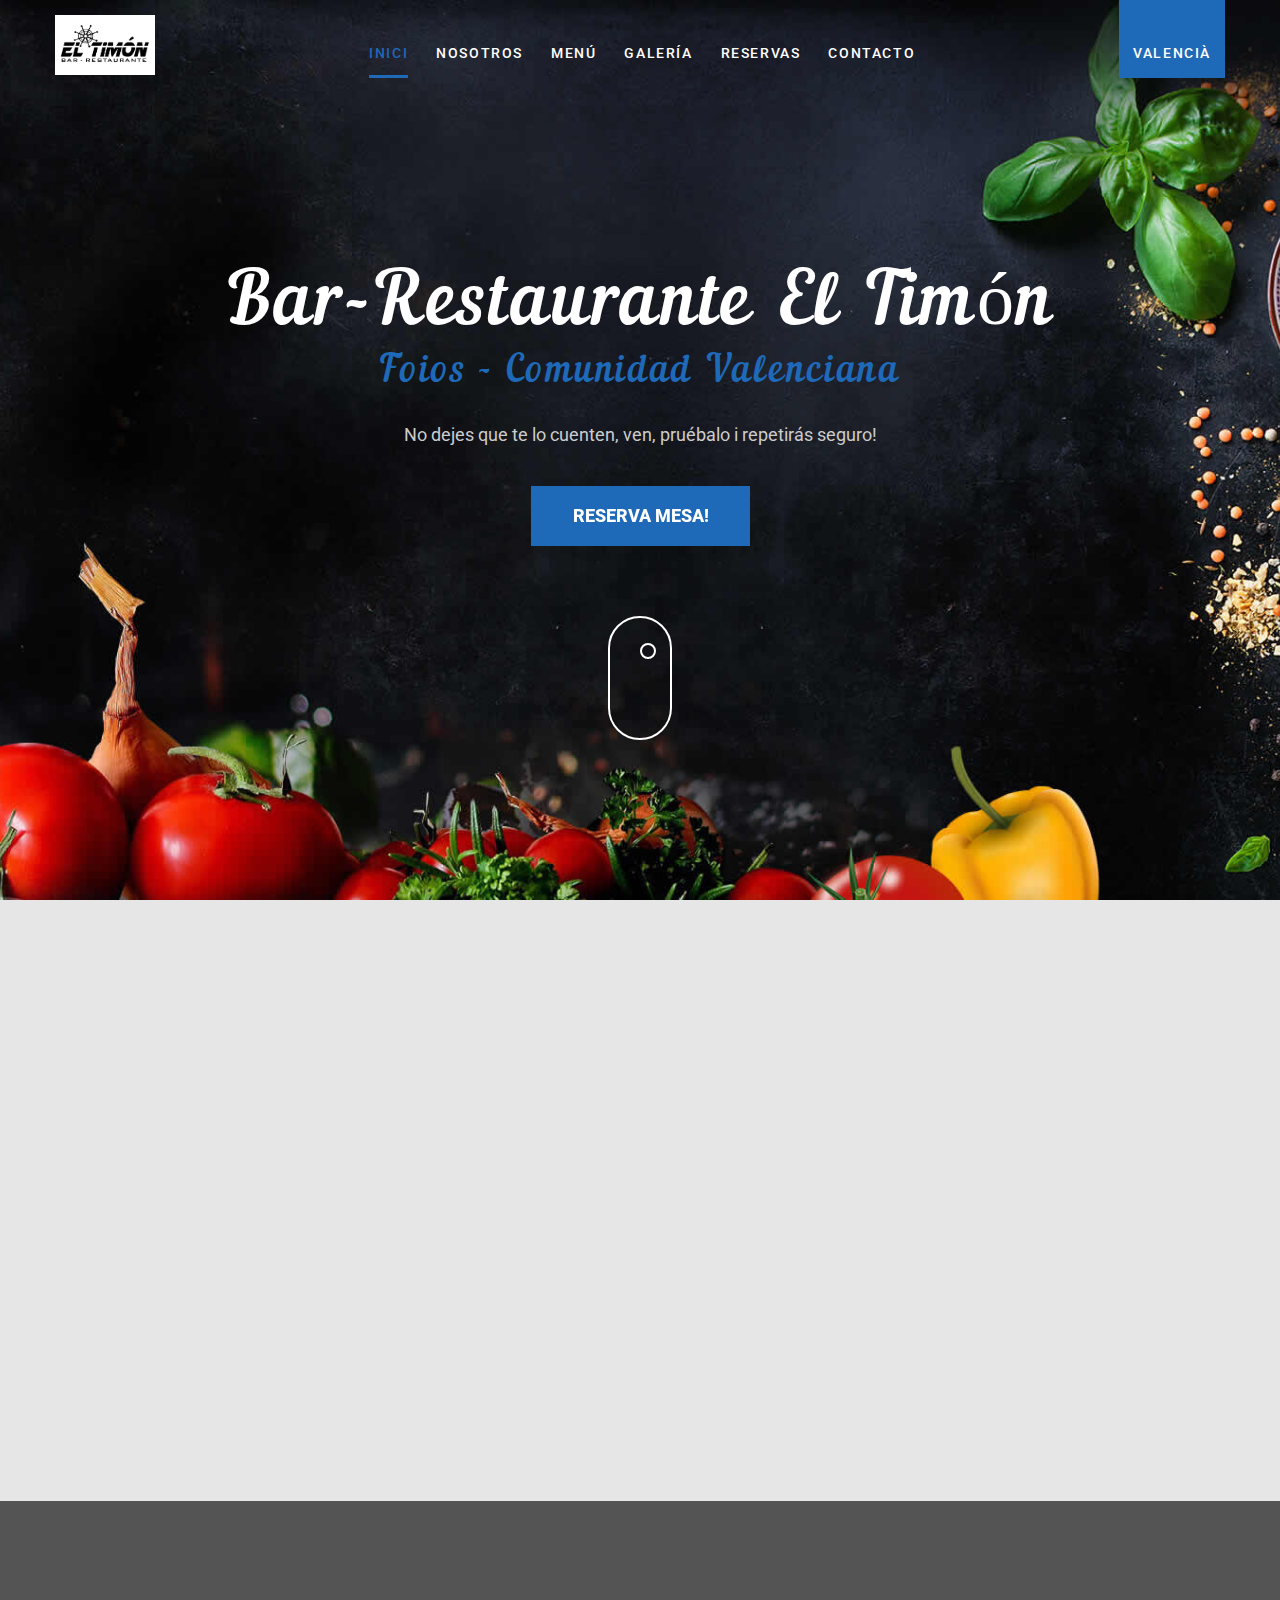
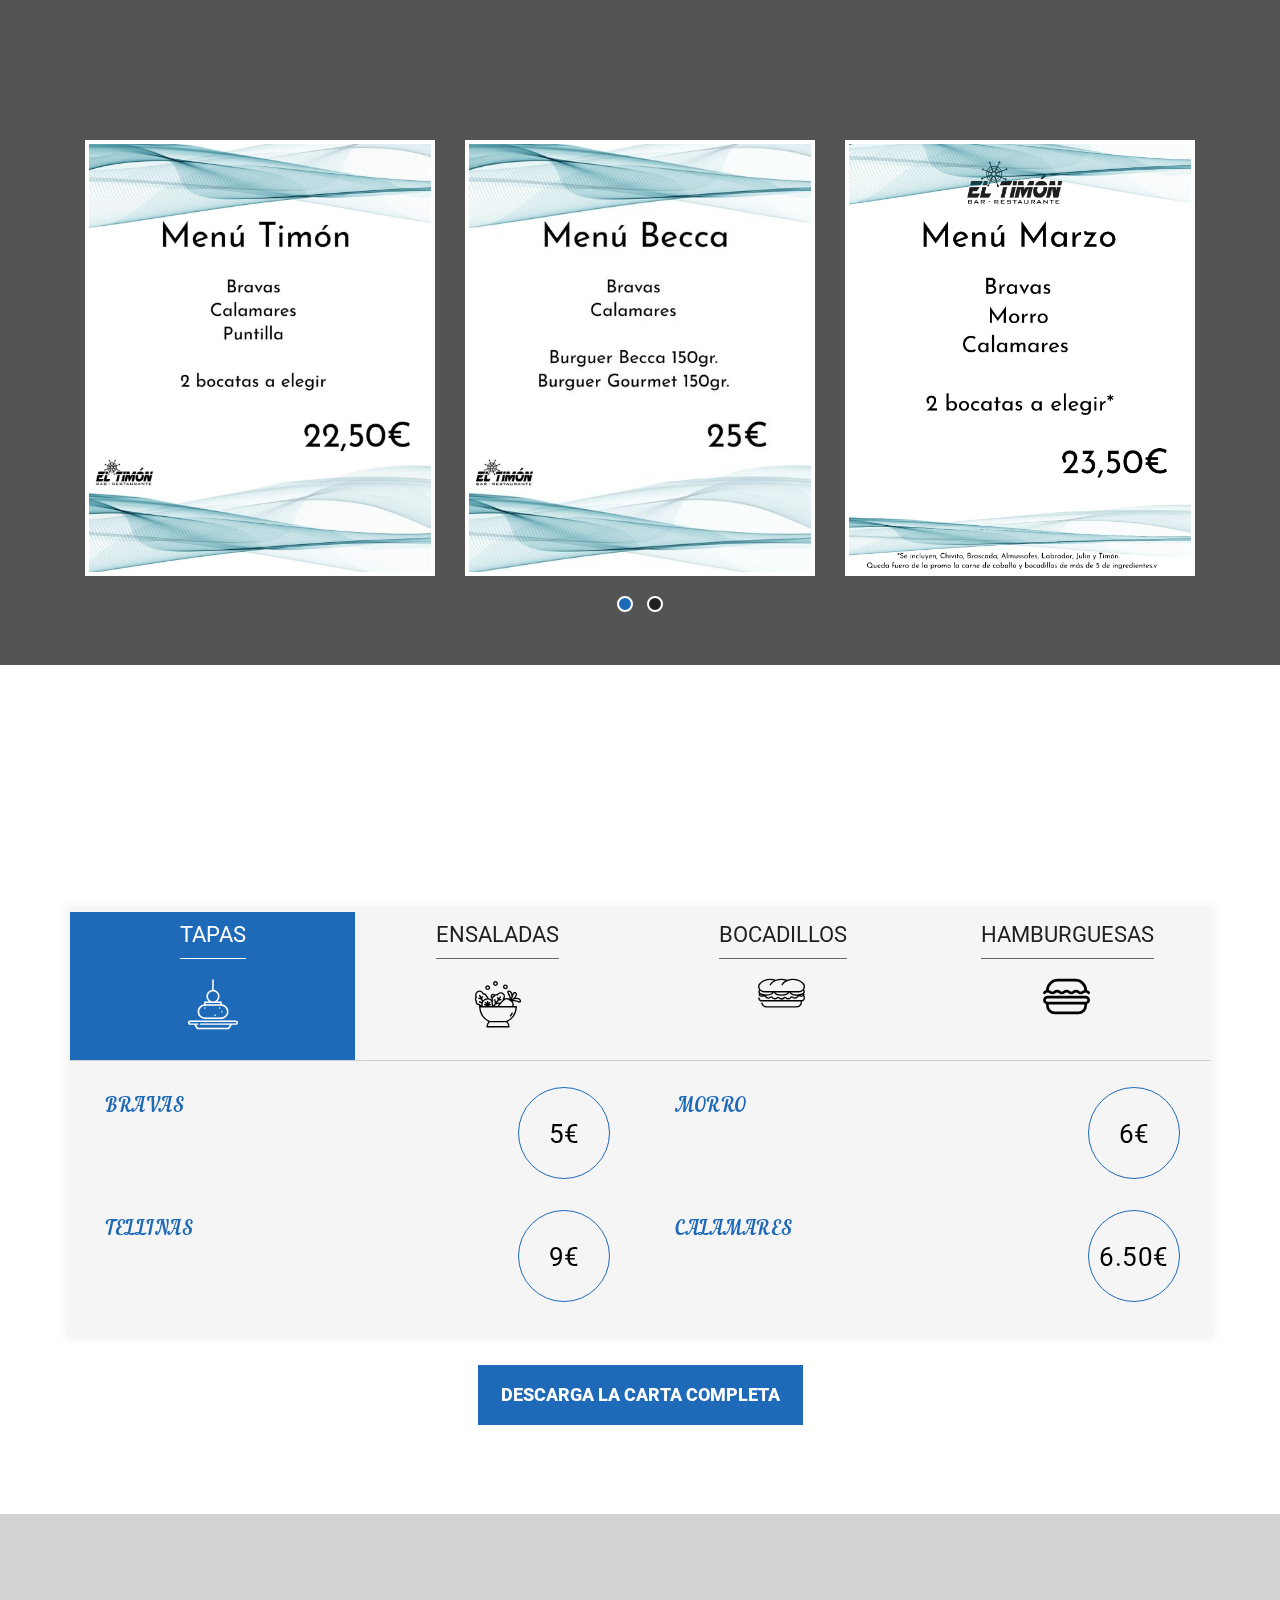
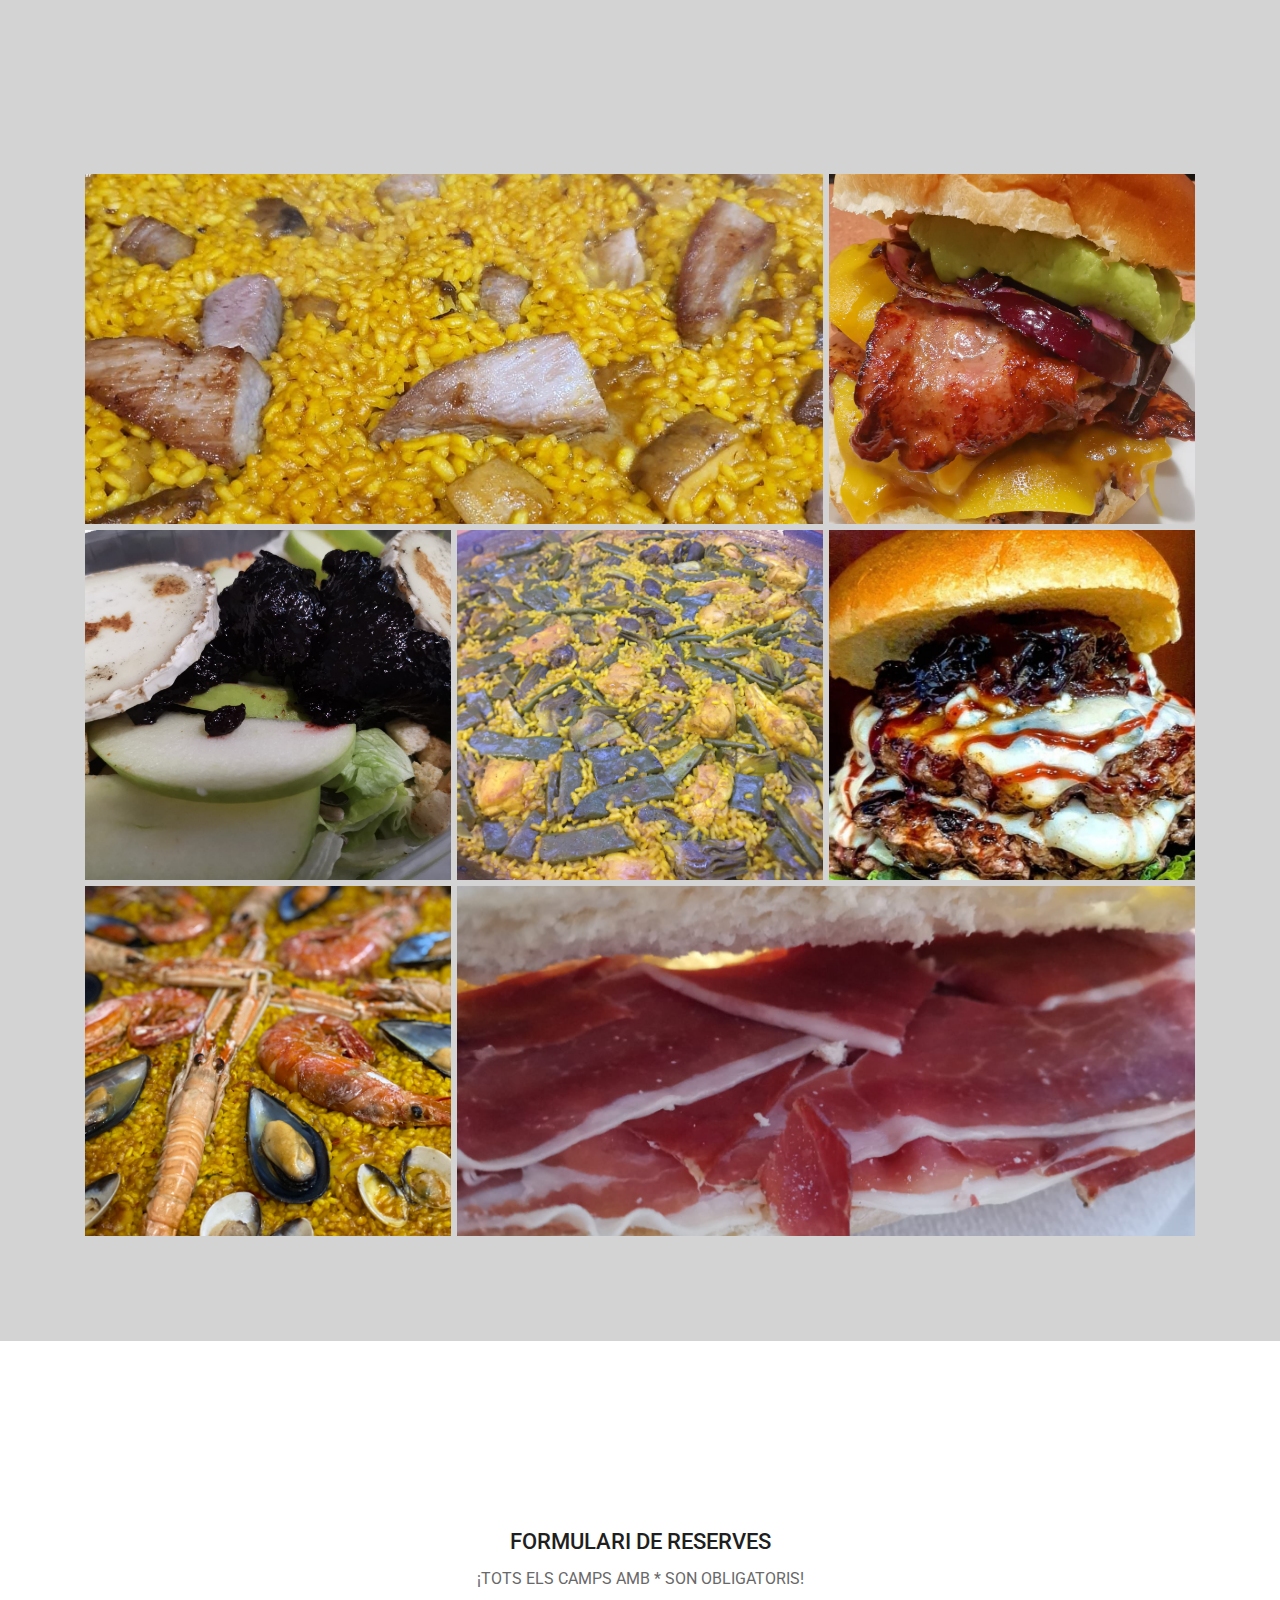
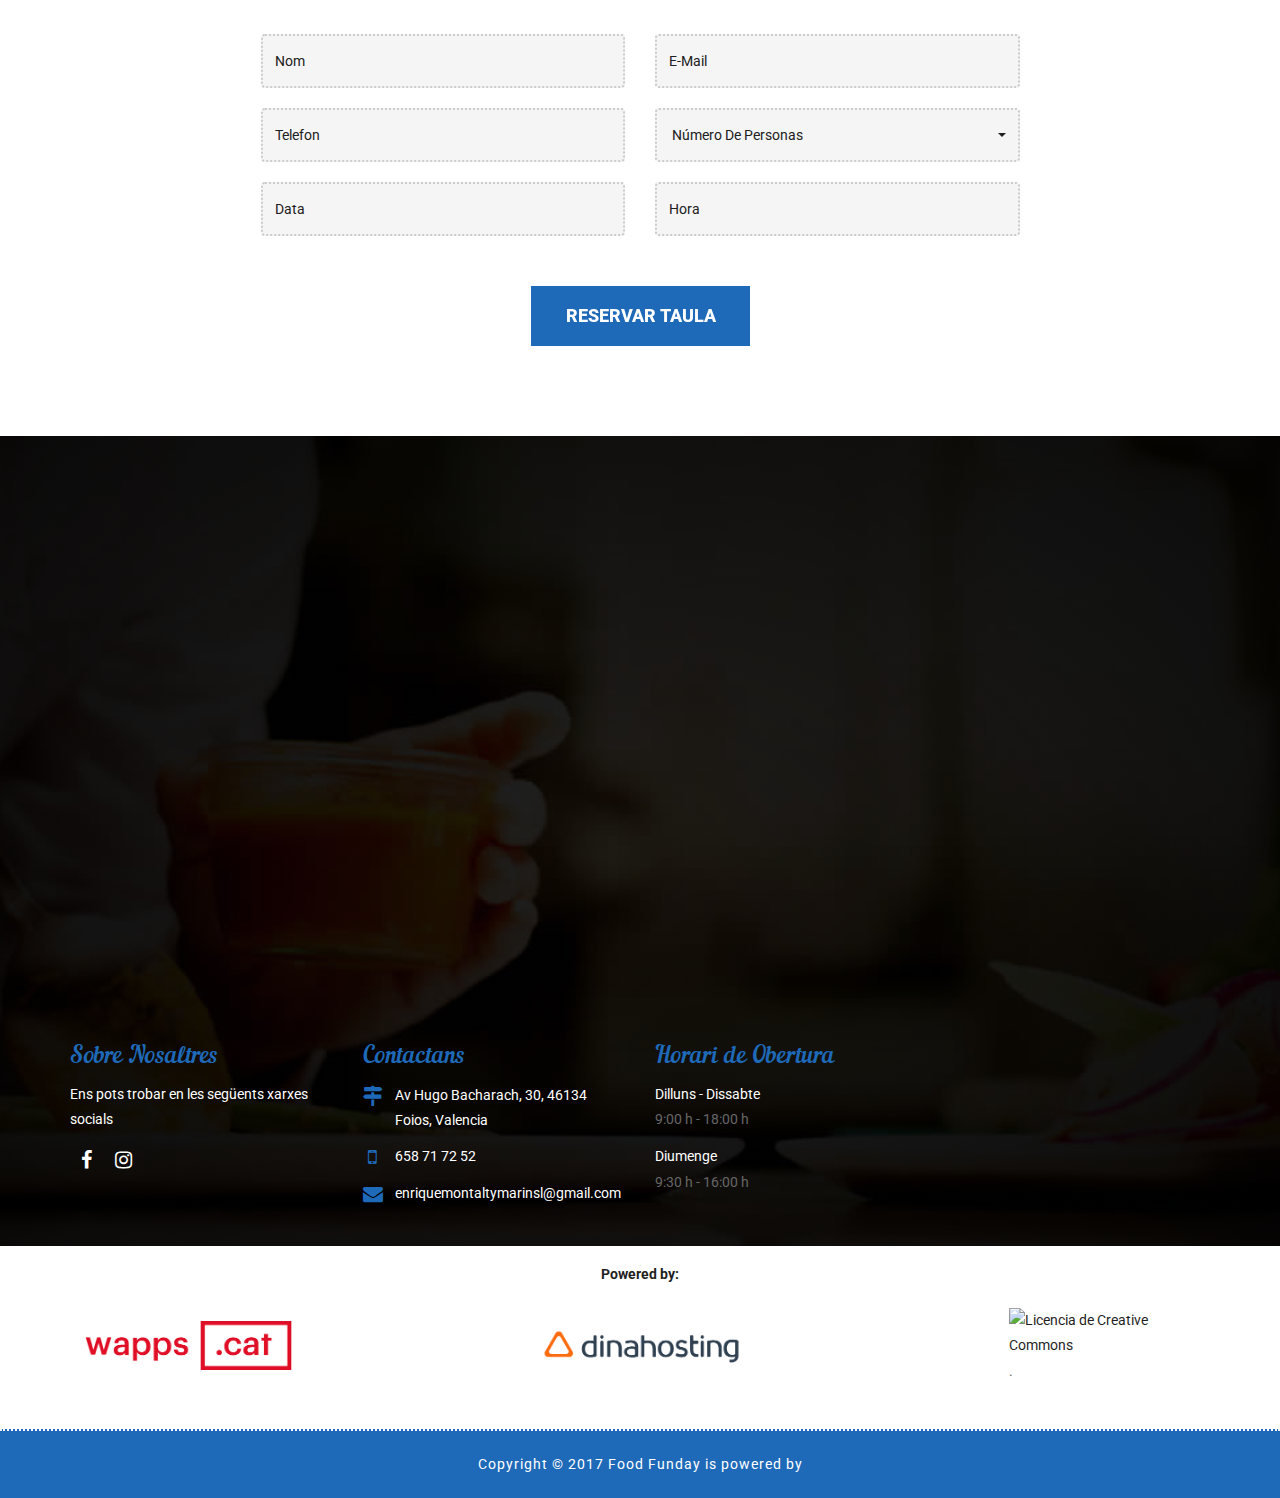
==== index-castellano.html @ 4461442e "Update index-castellano.html" ====
<!DOCTYPE html>
<html>

<head>

    <!-- Basic -->
    <meta charset="utf-8">
    <meta http-equiv="X-UA-Compatible" content="IE=edge">

    <!-- Mobile Metas -->
    <meta name="viewport" content="width=device-width, maximum-scale=1, initial-scale=1, user-scalable=0">

    <!-- Site Metas -->
    <title>Bar-Restaurante El Timón</title>
    <link rel="icon" href="paella.ico" type="image/x-icon">
    <meta name="keywords" content="Timón, restaurante, bar, restaurant, paella, timon, comer, cenar, cerveza">
    <meta name="description" content="Pagina web comercial para el Bar-Restaurante El Timón">
    <meta name="author" content="Eduard Romeu, Diego Serrano, Pablo Rodriguez, Jorge Pérez y David">

    <!-- Site Icons -->
    <link rel="shortcut icon" href="images/favicon.ico" type="image/x-icon" />
    <link rel="apple-touch-icon" href="images/apple-touch-icon.png">

    <!-- Bootstrap CSS -->
    <link rel="stylesheet" href="css/bootstrap.min.css">
    <!-- Site CSS -->
    <link rel="stylesheet" href="css/style.css">
    <!-- Responsive CSS -->
    <link rel="stylesheet" href="css/responsive.css">
    <!-- color -->
    <link id="changeable-colors" rel="stylesheet" href="css/colors/strong-blue.css" />

    <!-- Modernizer -->
    <script src="js/modernizer.js"></script>

    <!--[if lt IE 9]>
      <script src="https://oss.maxcdn.com/libs/html5shiv/3.7.0/html5shiv.js"></script>
      <script src="https://oss.maxcdn.com/libs/respond.js/1.4.2/respond.min.js"></script>
    <![endif]-->

</head>

<body>
    <div id="loader">
        <div id="status"></div>
    </div>
    <div id="site-header">
        <header id="header" class="header-block-top">
            <div class="container">
                <div class="row">
                    <div class="main-menu">
                        <!-- navbar -->
                        <nav class="navbar navbar-default" id="mainNav">
                            <div class="navbar-header">
                                <button type="button" class="navbar-toggle collapsed" data-toggle="collapse" data-target="#navbar" aria-expanded="false" aria-controls="navbar">
                                    <span class="sr-only">Toggle navigation</span>
                                    <span class="icon-bar"></span>
                                    <span class="icon-bar"></span>
                                    <span class="icon-bar"></span>
                                </button>
                                <div class="logo">
                                    <a class="navbar-brand js-scroll-trigger logo-header" href="#">
                                        <img src="images/logo.png" alt="" width="100px" height="60px">
                                    </a>
                                </div>
                            </div>
                            <div id="navbar" class="navbar-collapse collapse">
                                <ul class="nav navbar-nav navbar-right">
                                    <li class="active"><a href="#banner">Inici</a></li>
                                    <li><a href="#about">Nosotros</a></li>
                                    <li><a href="#menu">Menú</a></li>
                                    <li><a href="#gallery">Galería</a></li>
                                    <li><a href="#reservation">Reservas</a></li>
                                    <li><a href="#footer">Contacto</a></li>
                                    <li style="font-size: 10px; margin-left: 190px; background-color: #1E69B8;"><a href="index.html">VALENCIÀ</a></li>
                                </ul>
                            </div>
                            <!-- end nav-collapse -->
                        </nav>
                        <!-- end navbar -->
                    </div>
                </div>
                <!-- end row -->
            </div>
            <!-- end container-fluid -->
        </header>
        <!-- end header -->
    </div>
	<!-- end site-header -->
	
    <div id="banner" class="banner full-screen-mode parallax">
        <div class="container pr">
            <div class="col-lg-12 col-md-12 col-sm-12 col-xs-12">
                <div class="banner-static">
                    <div class="banner-text">
                        <div class="banner-cell">
                            <h1>Bar-Restaurante El Timón</h1>
                            <h2>Foios - Comunidad Valenciana</h2>
                            <p>No dejes que te lo cuenten, ven, pruébalo i repetirás seguro!</p>
                            <div class="book-btn">
                                <a href="#reservation" class="table-btn hvr-underline-from-center">Reserva mesa!</a>
                            </div>
                            <a href="#about">
                                <div class="mouse"></div>
                            </a>
                        </div>
                        <!-- end banner-cell -->
                    </div>
                    <!-- end banner-text -->
                </div>
                <!-- end banner-static -->
            </div>
            <!-- end col -->
        </div>
        <!-- end container -->
    </div>
    <!-- end banner -->

    <div id="about" class="about-main pad-top-100 pad-bottom-100">
        <div class="container">
            <div class="row">
                <div class="col-lg-6 col-md-6 col-sm-12 col-xs-12">
                    <div class="wow fadeIn" data-wow-duration="1s" data-wow-delay="0.1s">
                        <h2 class="block-title"> Nosaltres </h2>
                        <h3>Bar-Restaurant el Timó</h3>
                        <p> 
			   Queremos representar la esencia característica de los bares de pueblo, ese momento que nos permite huir de nuestra realidad y que, durante esta pandemia, nos ha demostrado lo importante que es para nuestro bienestar social.
                        </p>

                        <p> Tenemos menús para grupos, además ofrecemos comidas los sábados y domingos previa reserva. El mejor lugar para tomarte un descanso y después de pasear por nuestro maravilloso Foios.
                        </p>

                        <p> No dejes que te lo cuenten. Ven, pruébalo y repetirás seguro!
                        </p>
                    </div>
                </div>
                <!-- end col -->
                <div class="col-lg-6 col-md-6 col-sm-12 col-xs-12">
                    <div class="wow fadeIn" data-wow-duration="1s" data-wow-delay="0.1s">
                        <div class="about-images">
                            <img class="about-main" src="images/timon-local.jpg" alt="About Main Image">
                            <img class="about-inset" src="images/logo.png" alt="About Inset Image" width="200px" height="120px">
                        </div>
                    </div>
                </div>
                <!-- end col -->
            </div>
            <!-- end row -->
        </div>
        <!-- end container -->
    </div>

    <div class="special-menu pad-top-100 parallax">
        <div class="container">
            <div class="row">
                <div class="col-lg-12 col-md-12 col-sm-12 col-xs-12">
                    <div class="wow fadeIn" data-wow-duration="1s" data-wow-delay="0.1s">
                        <h2 class="block-title color-white text-center"> Menús Especials </h2>
                        <h5 class="title-caption text-center"> Todos nuestros menús disponibles en el bar el Timón. Ven y pruébalos! </h5>
                    </div>
                    <div class="special-box">
                        <div id="owl-demo">
                            <div class="item item-type-zoom">

                                <div class="item-img">
                                    <img src="images/menu1.jpeg" alt="sp-menu">
                                </div>
                            </div>
                            <div class="item item-type-zoom">

                                <div class="item-img">
                                    <img src="images/menu2.jpg" alt="sp-menu">
                                </div>
                            </div>
                            <div class="item item-type-zoom">

                                <div class="item-img">
                                    <img src="images/menu3.jfif" alt="sp-menu">
                                </div>
                            </div>
                            <div class="item item-type-zoom">

                                <div class="item-img">
                                    <img src="images/menu4.jfif" alt="sp-menu">
                                </div>
                            </div>
                            <div class="item item-type-zoom">

                                <div class="item-img">
                                    <img src="images/menu5.jfif" alt="sp-menu">
                                </div>
                            </div>
                            <div class="item item-type-zoom">

                                <div class="item-img">
                                    <img src="images/menu6.jfif" alt="sp-menu">
                                </div>
                            </div>
                        </div>
                    </div>
                    <!-- end special-box -->
                </div>
                <!-- end col -->
            </div>
            <!-- end row -->
        </div>
        <!-- end container -->
    </div>
    <!-- end special-menu -->

    <div id="menu" class="menu-main pad-top-100 pad-bottom-100">
        <div class="container">
            <div class="row">
                <div class="col-lg-12 col-md-12 col-sm-12 col-xs-12">
                    <div class="wow fadeIn" data-wow-duration="1s" data-wow-delay="0.1s">
                        <h2 class="block-title text-center">
						Els Nostre Menu 	
					</h2>
                        <p class="title-caption text-center"> Te ofrecemos una amplia variedad de productos. </p>
                    </div>
                    <div class="tab-menu">
                        <div class="slider slider-nav">
                            <div class="tab-title-menu">
                                <h2>TAPAS</h2>
                                <p> <i class="flaticon-tapas"></i> </p>
                            </div>
                            <div class="tab-title-menu">
                                <h2>ENSALADAS</h2>
                                <p> <i class="flaticon-ensalada"></i> </p>
                            </div>
                            <div class="tab-title-menu">
                                <h2>BOCADILLOS</h2>
                                <p> <i class="flaticon-sandwich"></i> </p>
                            </div>
                            <div class="tab-title-menu">
                                <h2>HAMBURGUESAS</h2>
                                <p> <i class="flaticon-burguer"></i> </p>
                            </div>
                        </div>
                        <div class="slider slider-single">
                            <div>
                                <div class="col-lg-6 col-md-6 col-sm-12 col-xs-12 ">
                                    <div class="offer-item">
                                        <div>
                                            <h3>BRAVAS</h3><br><br>
                                        </div>
                                        <span class="offer-price">5€</span>
                                    </div>
                                </div>
                                <!-- end col -->
                                <div class="col-lg-6 col-md-6 col-sm-12 col-xs-12 ">
                                    <div class="offer-item">
                                        <div>
                                            <h3>MORRO</h3><br><br>
                                        </div>
                                        <span class="offer-price">6€</span>
                                    </div>
                                </div>
                                <!-- end col -->
                                <div class="col-lg-6 col-md-6 col-sm-12 col-xs-12 ">
                                    <div class="offer-item">
                                        <div>
                                            <h3>TELLINAS</h3><br><br>
                                        </div>
                                        <span class="offer-price">9€</span>
                                    </div>
                                </div>
                                <!-- end col -->
                                <!-- end col -->
                                <div class="col-lg-6 col-md-6 col-sm-12 col-xs-12 ">
                                    <div class="offer-item">
                                        <div>
                                            <h3>CALAMARES</h3><br><br>
                                        </div>
                                        <span class="offer-price">6.50€</span>
                                    </div>
                                </div>
                                <!-- end col -->
                            </div>
                            <div>
                                <div class="col-lg-6 col-md-6 col-sm-12 col-xs-12 ">
                                    <div class="offer-item">
                                        <div>
                                            <h3>FRESCA</h3>
                                            <p>
                                                Lechuga, tomate, atún, york, maíz y mayonesa.
                                            </p>
                                        </div>
                                        <span class="offer-price">7.50€</span>
                                    </div>
                                </div>
                                <!-- end col -->
                                <div class="col-lg-6 col-md-6 col-sm-12 col-xs-12 ">
                                    <div class="offer-item">
                                        <div>
                                            <h3>MEDITERRÁNEA</h3>
                                            <p>
                                                Lechuga, tomate, atún, cebolla, zanahoria rallada, huevo duro, espárrago y aceitunas.
                                            </p>
                                        </div>
                                        <span class="offer-price">6.50€</span>
                                    </div>
                                </div>
                                <!-- end col -->
                                <div class="col-lg-6 col-md-6 col-sm-12 col-xs-12 ">
                                    <div class="offer-item">
                                        <div>
                                            <h3>TIMÓN</h3>
                                            <p>
                                                Lechuga, remolacha, zanahoria, queso, beicon, lágrimas de pollo, salsa de mostaza y miel, picatostes y balsámico de Módena.
                                            </p>
                                        </div>
                                        <span class="offer-price">6.50€</span>
                                    </div>
                                </div>
                                <!-- end col -->
                                <!-- end col -->
                                <div class="col-lg-6 col-md-6 col-sm-12 col-xs-12 ">
                                    <div class="offer-item">
                                        <div>
                                            <h3>PRIMAVERA</h3>
                                            <p>
                                                Lechuga, jamón serrano, pipas peladas, mermelada de tomate y queso de cabra.
                                            </p>
                                        </div>
                                        <span class="offer-price">7.50€</span>
                                    </div>
                                </div>
                                <!-- end col -->
                            </div>
                            <div>
                                <div class="col-lg-6 col-md-6 col-sm-12 col-xs-12 ">
                                    <div class="offer-item">
                                        <div>
                                            <h3>CHIVITO</h3>
                                            <p>
                                                Mayonesa, lechuga, tomate, lomo, queso, beicon y huevo.
                                            </p>
                                        </div>
                                        <span class="offer-price">5€</span>
                                    </div>
                                </div>
                                <!-- end col -->
                                <div class="col-lg-6 col-md-6 col-sm-12 col-xs-12 ">
                                    <div class="offer-item">
                                        <div>
                                            <h3>BRASCADA</h3>
                                            <p>
                                                Cebolla, ternera y jamón plancha.
                                            </p><br>
                                        </div>
                                        <span class="offer-price">5€</span>
                                    </div>
                                </div>
                                <!-- end col -->
                                <div class="col-lg-6 col-md-6 col-sm-12 col-xs-12 ">
                                    <div class="offer-item">
                                        <div>
                                            <h3>TIMÓN</h3>
                                            <p>
                                                Queso de untar, mermelada de arándanos, cebolla y pechuga.
                                        <br>
                                    </div>
                                        <span class="offer-price">5€</span>
                                    </div>
                                </div>
                                <!-- end col -->
                                <!-- end col -->
                                <div class="col-lg-6 col-md-6 col-sm-12 col-xs-12 ">
                                    <div class="offer-item">
                                        <div>
                                            <h3>LABRADOR</h3>
                                            <p>
                                                Tomate rallado, francesa y jamón
                                            </p><br>
                                        </div>
                                        <span class="offer-price">5€</span>
                                    </div>
                                </div>
                                <!-- end col -->
                            </div>
                            <div>
                                <div class="col-lg-6 col-md-6 col-sm-12 col-xs-12 ">
                                    <div class="offer-item">
                                        <div>
                                            <h3>BECCA</h3>
                                            <p>
                                                180gr. De ternera, lechuga, canónigos, cebolla caramelizada y philadelphia.
                                            </p>
                                        </div>
                                        <span class="offer-price">8.90€</span>
                                    </div>
                                </div>
                                <!-- end col -->
                                <div class="col-lg-6 col-md-6 col-sm-12 col-xs-12 ">
                                    <div class="offer-item">
                                        <div>
                                            <h3>TIMÓN</h3>
                                            <p>
                                                180gr. De ternera, mermelada de tomate, rulo de cabra y cebolla.
                                            </p>
                                        </div>
                                        <span class="offer-price">8.90€</span>
                                    </div>
                                </div>
                                <!-- end col -->
                                <div class="col-lg-6 col-md-6 col-sm-12 col-xs-12 ">
                                    <div class="offer-item">
                                        <div>
                                            <h3>COMPLETA</h3>
                                            <p>
                                                180gr. De ternera, queso, cebolla, mayonesa, lechuga, tomate, beicon y huevo.
                                            </p>
                                        </div>
                                        <span class="offer-price">8.90€</span>
                                    </div>
                                </div>
                                <!-- end col -->
                                <!-- end col -->
                                <div class="col-lg-6 col-md-6 col-sm-12 col-xs-12 ">
                                    <div class="offer-item">
                                        <div>
                                            <h3>IBÉRICA</h3>
                                            <p>
                                                180gr. De ternera, salmorejo, rúcula, jamón y queso de cuña de oveja.
                                            </p>
                                        </div>
                                        <span class="offer-price">8.90€</span>
                                    </div>
                                </div>
                                <!-- end col -->
                            </div>
                        </div>
                    </div>
                    <!-- end tab-menu -->
                </div>
                <!-- end col -->
            </div>
            <!-- end row -->
        </div>
        <!-- end container -->
	 <div id="descarga" class="book-btn">
            <a href="carta.pdf" download="Carta" class="table-btn hvr-underline-from-center">Descarga la carta completa</a>
        </div>    
    </div>
    <!-- end menu -->

   

    <div id="gallery" class="gallery-main pad-top-100 pad-bottom-100">
        <div class="container">
            <div class="row">
                <div class="col-lg-12 col-md-12 col-sm-12 col-xs-12">
                    <div class="wow fadeIn" data-wow-duration="1s" data-wow-delay="0.1s">
                        <h2 class="block-title text-center">
						La nostra Galeria	
					</h2>
                        <p class="title-caption text-center"> Dona una ullada més detallada als nostres productes </p>
                    </div>
                    <div class="gal-container clearfix">
                        <div class="col-md-8 col-sm-12 co-xs-12 gal-item">
                            <div class="box">
                                <a data-toggle="modal" data-target="#1">
                                    <img src="images/galeria1.jpeg" alt="" />
                                </a>
                                <div class="modal fade" id="1" tabindex="-1" role="dialog">
                                    <div class="modal-dialog" role="document">
                                        <div class="modal-content">
                                            <button type="button" class="close" data-dismiss="modal"
                                                aria-label="Close"><span aria-hidden="true">×</span></button>
                                            <div class="modal-body">
                                                <img src="images/galeria1.jpeg" alt="" />
                                            </div>
                                            <div class="col-md-12 description">
                                                <h4>Arròs al forn</h4>
                                            </div>
                                        </div>
                                    </div>
                                </div>
                            </div>
                        </div>
                        <div class="col-md-4 col-sm-6 co-xs-12 gal-item">
                            <div class="box">
                                <a data-toggle="modal" data-target="#2">
                                    <img src="images/galeria2.jfif" alt="" />
                                </a>
                                <div class="modal fade" id="2" tabindex="-1" role="dialog">
                                    <div class="modal-dialog" role="document">
                                        <div class="modal-content">
                                            <button type="button" class="close" data-dismiss="modal"
                                                aria-label="Close"><span aria-hidden="true">×</span></button>
                                            <div class="modal-body">
                                                <img src="images/galeria2.jfif" />
                                            </div>
                                            <div class="col-md-12 description">
                                                <h4>Hamburguesa</h4>
                                            </div>
                                        </div>
                                    </div>
                                </div>
                            </div>
                        </div>
                        <div class="col-md-4 col-sm-6 co-xs-12 gal-item">
                            <div class="box">
                                <a data-toggle="modal" data-target="#3">
                                    <img src="images/galeria3.jpeg" alt="" />
                                </a>
                                <div class="modal fade" id="3" tabindex="-1" role="dialog">
                                    <div class="modal-dialog" role="document">
                                        <div class="modal-content">
                                            <button type="button" class="close" data-dismiss="modal"
                                                aria-label="Close"><span aria-hidden="true">×</span></button>
                                            <div class="modal-body">
                                                <img src="images/galeria3.jpeg" alt="" />
                                            </div>
                                            <div class="col-md-12 description">
                                                <h4>Ensalada</h4>
                                            </div>
                                        </div>
                                    </div>
                                </div>
                            </div>
                        </div>
                        <div class="col-md-4 col-sm-6 co-xs-12 gal-item">
                            <div class="box">
                                <a data-toggle="modal" data-target="#4">
                                    <img src="images/galeria4.jpeg" alt="" />
                                </a>
                                <div class="modal fade" id="4" tabindex="-1" role="dialog">
                                    <div class="modal-dialog" role="document">
                                        <div class="modal-content">
                                            <button type="button" class="close" data-dismiss="modal"
                                                aria-label="Close"><span aria-hidden="true">×</span></button>
                                            <div class="modal-body">
                                                <img src="images/galeria4.jpeg" alt="" />
                                            </div>
                                            <div class="col-md-12 description">
                                                <h4>Paella</h4>
                                            </div>
                                        </div>
                                    </div>
                                </div>
                            </div>
                        </div>
                        <div class="col-md-4 col-sm-6 co-xs-12 gal-item">
                            <div class="box">
                                <a data-toggle="modal" data-target="#5">
                                    <img src="images/galeria5.jfif" alt="" />
                                </a>
                                <div class="modal fade" id="5" tabindex="-1" role="dialog">
                                    <div class="modal-dialog" role="document">
                                        <div class="modal-content">
                                            <button type="button" class="close" data-dismiss="modal"
                                                aria-label="Close"><span aria-hidden="true">×</span></button>
                                            <div class="modal-body">
                                                <img src="images/galeria5.jfif" alt="" />
                                            </div>
                                            <div class="col-md-12 description">
                                                <h4>Hamburguesa</h4>
                                            </div>
                                        </div>
                                    </div>
                                </div>
                            </div>
                        </div>
                        <div class="col-md-4 col-sm-6 co-xs-12 gal-item">
                            <div class="box">
                                <a data-toggle="modal" data-target="#9">
                                    <img src="images/galeria6.jpeg" alt="" />
                                </a>
                                <div class="modal fade" id="9" tabindex="-1" role="dialog">
                                    <div class="modal-dialog" role="document">
                                        <div class="modal-content">
                                            <button type="button" class="close" data-dismiss="modal"
                                                aria-label="Close"><span aria-hidden="true">×</span></button>
                                            <div class="modal-body">
                                                <img src="images/galeria6.jpeg" alt="" />
                                            </div>
                                            <div class="col-md-12 description">
                                                <h4>Paella de marisco</h4>
                                            </div>
                                        </div>
                                    </div>
                                </div>
                            </div>
                        </div>
                        <div class="col-md-8 col-sm-12 co-xs-12 gal-item">
                            <div class="box">
                                <a data-toggle="modal" data-target="#10">
                                    <img src="images/galeria7.jfif" alt="" />
                                </a>
                                <div class="modal fade" id="10" tabindex="-1" role="dialog">
                                    <div class="modal-dialog" role="document">
                                        <div class="modal-content">
                                            <button type="button" class="close" data-dismiss="modal"
                                                aria-label="Close"><span aria-hidden="true">×</span></button>
                                            <div class="modal-body">
                                                <img src="images/galeria7.jfif" alt="" />
                                            </div>
                                            <div class="col-md-12 description">
                                                <h4>Bocadillo de jamón</h4>
                                            </div>
                                        </div>
                                    </div>
                                </div>
                            </div>
                        </div>




                        <!-- Imagenes de Galeria para añadir -->



                    </div>
                    <!-- end gal-container -->
                </div>
                <!-- end col -->
            </div>
            <!-- end row -->
        </div>
        <!-- end container -->
    </div>
    <!-- end gallery-main -->

    


    <div id="reservation" class="reservations-main pad-top-100 pad-bottom-100">
        <div class="container">
            <div class="row">
                <div class="form-reservations-box">
                    <div class="col-lg-12 col-md-12 col-sm-12 col-xs-12">
                        <div class="wow fadeIn" data-wow-duration="1s" data-wow-delay="0.1s">
                            <h2 class="block-title text-center">
						Reserves			
					</h2>
                        </div>
                        <h4 class="form-title">FORMULARI DE RESERVES</h4>
                        <p>¡TOTS ELS CAMPS AMB * SON OBLIGATORIS!</p>

                        <form method="post" class="reservations-box" name="contactform" action="php/mail.php">
                            <div class="col-lg-6 col-md-6 col-sm-6 col-xs-12">
                                <div class="form-box">
                                    <input type="text" name="form_name" id="form_name" placeholder="Nom" required="required" data-error="El nombre es requerido.">
                                </div>
                            </div>
                            <!-- end col -->
                            <div class="col-lg-6 col-md-6 col-sm-6 col-xs-12">
                                <div class="form-box">
                                    <input type="email" name="email" id="email" placeholder="E-Mail" required="required" data-error="El E-mail es requerido.">
                                </div>
                            </div>
                            <!-- end col -->
                            <div class="col-lg-6 col-md-6 col-sm-6 col-xs-12">
                                <div class="form-box">
                                    <input type="text" name="phone" id="phone" placeholder="Telefon">
                                </div>
                            </div>
                            <!-- end col -->
                            <div class="col-lg-6 col-md-6 col-sm-6 col-xs-12">
                                <div class="form-box">
                                    <select name="Número de Personas" id="no_of_persons" class="selectpicker">
                                        <option selected disabled>Número de Personas</option>
                                        <option>1</option>
                                        <option>2</option>
                                        <option>3</option>
					<option>4</option>
                                    </select>
                                </div>
                            </div>
                            <!-- end col -->
                            <div class="col-lg-6 col-md-6 col-sm-6 col-xs-12">
                                <div class="form-box">
                                    <input type="text" name="date-picker" id="date-picker" placeholder="Data" required="required" data-error="La Data es requerida." />
                                </div>
                            </div>
                            <!-- end col -->
                            <div class="col-lg-6 col-md-6 col-sm-6 col-xs-12">
                                <div class="form-box">
                                    <input type="text" name="time-picker" id="time-picker" placeholder="Hora" required="required" data-error="La Hora es requerida." />
                                </div>
                            </div>
                            <!-- end col -->
                            
                            <!-- end col -->

                            <!-- end col -->

                            <div class="col-lg-12 col-md-12 col-sm-12 col-xs-12">
                                <div class="reserve-book-btn text-center">
                                    <button class="hvr-underline-from-center" type="submit" value="SEND" id="submit"> RESERVAR TAULA </button>
                                </div>
                            </div>
                            <!-- end col -->
                        </form>
                        <!-- end form -->
                    </div>
                    <!-- end col -->
                </div>
                <!-- end reservations-box -->
            </div>
            <!-- end row -->
        </div>
        <!-- end container -->
    </div>
    <!-- end reservations-main -->


        <!-- end footer-news -->
        <div id="footer" class="footer-box pad-top-70">
            <div class="container">
                <div class="row">
			<div class="wow fadeIn" data-wow-duration="1s" data-wow-delay="0.1s">
			    <h2 class="block-title text-center">
				Contacte
			    </h2>
			</div>
                    <div class="footer-in-main">
                        <div class="footer-logo">
                            <div class="text-center">
                                <div class="iframeContainer">
                                <iframe
                                    src="https://www.google.com/maps/embed?pb=!1m18!1m12!1m3!1d1293.7485410763154!2d-0.3522045807426355!3d39.53547620687547!2m3!1f0!2f0!3f0!3m2!1i1024!2i768!4f13.1!3m3!1m2!1s0xd6046f186ffb445%3A0x9b68f1d73b12b155!2sRestaurante%20El%20Tim%C3%B3n!5e0!3m2!1ses!2ses!4v1615419366273!5m2!1ses!2ses"
                                    width="540" height="405" style="border:0;" allowfullscreen=""
                                    loading="lazy"></iframe>
                                <iframe
                                    src="https://www.google.com/maps/embed?pb=!4v1615420932434!6m8!1m7!1sLLGUfRIF7B5y0gG4NWQ9Og!2m2!1d39.53552776919029!2d-0.3512209712564074!3f205.52!4f-6.409999999999997!5f0.7820865974627469"
                                    width="540" height="405" style="border:0;" allowfullscreen=""
                                    loading="lazy"></iframe>
                            	</div>
                            </div>
                        </div>
                        <div class="col-lg-3 col-md-3 col-sm-6 col-xs-12">
                            <div class="footer-box-a">
                                <h3>Sobre Nosaltres</h3>
                                <p>Ens pots trobar en les següents xarxes socials</p>
                              	<ul class="socials-box footer-socials pull-left">
					<li>
					    <a href="https://www.facebook.com/BarRestauranteElTimon">
						<div class="social-circle-border"><i class="fa  fa-facebook"></i></div>
					    </a>
					</li>
					<li>
					    <a href="https://instagram.com/bar_restaurante_eltimon?igshid=al3bqgzyxt2s">
						<div class="social-circle-border"><i class="fa fa-instagram"></i></div>
					    </a>
					</li>
                            </ul>
                            </div>
                            <!-- end footer-box-a -->
                        </div>                     
                        <!-- end col -->
                        <div class="col-lg-3 col-md-3 col-sm-6 col-xs-12">
                            <div class="footer-box-c">
                                <h3>Contactans</h3>
                                <p>
                                    <i class="fa fa-map-signs" aria-hidden="true"></i>
                                    <span>Av Hugo Bacharach, 30, 46134 Foios, Valencia</span>
                                </p>
                                <p>
                                    <i class="fa fa-mobile" aria-hidden="true"></i>
                                    <span>658 71 72 52</span>
                                </p>
                                <p>
                                    <i class="fa fa-envelope" aria-hidden="true"></i>
                                    <span>enriquemontaltymarinsl@gmail.com</span>
                                </p>
                            </div>
                            <!-- end footer-box-c -->
                        </div>
                        <!-- end col -->
                        <div class="col-lg-3 col-md-3 col-sm-6 col-xs-12">
                            <div class="footer-box-d">
                                <h3>Horari de Obertura</h3>

                                <ul>
                                    <li>
                                        <p>Dilluns - Dissabte </p>
                                        <span> 9:00 h - 18:00 h</span>
                                    </li>
                                    <li>
                                        <p>Diumenge </p>
                                        <span>  9:30 h - 16:00 h</span>
                                    </li>
                                </ul>
                            </div>
                            <!-- end footer-box-d -->
                        </div>
                        <!-- end col -->
                    </div>
                    <!-- end footer-in-main -->
                </div>
                <!-- end row -->
            </div>
	</div>
	
	<div class="container">
            <div class="row">
            	<h2 class="titulo-logos">Powered by:</h2>
                <div id="logos" class="col-lg-12 col-md-12 col-sm-12 col-xs-12">
                	<div class="logotipos-flex">
                		<div class="modal-body">
        					<a href="https://wapps.cat/"><img src="images/logo-wapps.png" width="50%"></a>
        				</div>
        				<div class="modal-body">
        					<a href="https://dinahosting.com/"><img src="images/logo-dinahosting.png" width="50%"></a>
        				</div>
        				<div class="modal-body">
        					<a rel="license" href="http://creativecommons.org/licenses/by/4.0/"><img alt="Licencia de Creative Commons" style="border-width:0;" src="https://i.creativecommons.org/l/by/4.0/88x31.png" width="100%" /></a><br /><a rel="license" href="http://creativecommons.org/licenses/by/4.0/"></a>.
        				</div>
        			</div>
        		</div>
        	</div>
        </div>
	
            <!-- end container -->
            <div id="copyright" class="copyright-main">
                <div class="container">
                    <div class="row">
                        <div class="col-lg-12 col-md-12 col-sm-12 col-xs-12">
                            <h6 class="copy-title"> Copyright &copy; 2017 Food Funday is powered by <a href="#" target="_blank"></a> </h6>
                        </div>
                    </div>
                    <!-- end row -->
                </div>
                <!-- end container -->
            </div>
            <!-- end copyright-main -->
        </div>
        <!-- end footer-box -->
    </div>
    <!-- end footer-main -->

    <!-- ALL JS FILES -->
    <script src="js/all.js"></script>
    <script src="js/bootstrap.min.js"></script>
    <!-- ALL PLUGINS -->
    <script src="js/custom.js"></script>
</body>

</html>
---- css/style.css ----
/*------------------------------------------------------------------
    File Name: style.css
    Template Name: Landigoo
    Created By: MelodyThemes
    Envato Profile: http://themeforest.net/user/melodythemes
    Website: https://melodythemes.com
    Version: 1.0
-------------------------------------------------------------------*/

/*------------------------------------------------------------------
    [Table of contents]
	
	1. IMPORT FONTS
    2. IMPORT FILES
	3. SKELETON
	  1.1. Preloader
	  1.2. Scrollup
	4. HEADER AREA
	5. BANNER AREA
	6. ABOUT AREA
	7. SPECIAL-MENU AREA
	8. MENU AREA
	8. TEAM AREA
	9. GALLERY AREA
	10. BLOG AREA
	11. PRICING AREA
	12. RESERVATIONS AREA
	13. FOOTER AREA
	14. COPYRIGHT AREA
	15. COLOR SWITCHER AREA
	
-------------------------------------------------------------------*/

/*------------------------------------------------------------------
    IMPORT FONTS
-------------------------------------------------------------------*/

@import url('https://fonts.googleapis.com/css?family=Paprika');
@import url('https://fonts.googleapis.com/css?family=Roboto:300,400,500,700,900');


/*------------------------------------------------------------------
    IMPORT FILES
-------------------------------------------------------------------*/

@import url(owl.theme.css);
@import url(owl.carousel.css);
@import url(slick.css);
@import url(flaticon.css);
@import url(font-awesome.min.css);
@import url(bootstrap-datetimepicker.css);
@import url(bootstrap-select.min.css);
@import url(normalize.css);
@import url(animate.min.css);

/*------------------------------------------------------------------
    SKELETON
-------------------------------------------------------------------*/



@font-face {
    font-family: 'nautilus_pompiliusregular';
    src: url('../fonts/nautilus-webfont.woff2') format('woff2'),
         url('../fonts/nautilus-webfont.woff') format('woff');
    font-weight: normal;
    font-style: normal;
}

body{
	color:#686868;
	font-size:14px;
	font-family: 'Roboto', sans-serif;
	line-height:1.80857;
}

a {
    color: #1f1f1f;
    text-decoration: none !important;
    outline: none !important;
    -webkit-transition: all .3s ease-in-out;
    -moz-transition: all .3s ease-in-out;
    -ms-transition: all .3s ease-in-out;
    -o-transition: all .3s ease-in-out;
    transition: all .3s ease-in-out;
}

h1,
h2,
h3,
h4,
h5,
h6 {
    letter-spacing: 0;
    font-weight: normal;
    position: relative;
    padding: 0 0 10px 0;
    font-weight: normal;
    line-height: 120% !important;
    color: #1f1f1f;
    margin: 0
}

h1 {
    font-size: 24px
}

h2 {
    font-size: 22px
}

h3 {
    font-size: 18px
}

h4 {
    font-size: 16px
}

h5 {
    font-size: 14px
}

h6 {
    font-size: 13px
}

h1 a,
h2 a,
h3 a,
h4 a,
h5 a,
h6 a {
    color: #212121;
    text-decoration: none!important;
    opacity: 1
}

h1 a:hover,
h2 a:hover,
h3 a:hover,
h4 a:hover,
h5 a:hover,
h6 a:hover {
    opacity: .8
}

ul, li, ol{
	margin:0px;
	padding:0px;
	list-style:none;
}

a {
    color: #1f1f1f;
    text-decoration: none;
    outline: none !important;
}

a,
.btn {
    text-decoration: none !important;
    outline: none !important;
    -webkit-transition: all .3s ease-in-out;
    -moz-transition: all .3s ease-in-out;
    -ms-transition: all .3s ease-in-out;
    -o-transition: all .3s ease-in-out;
    transition: all .3s ease-in-out;
}

.btn-custom {
    margin-top: 20px;
    background-color: transparent !important;
    border: 2px solid #ddd;
    padding: 12px 40px;
    font-size: 16px;
}

.lead {
    font-size: 18px;
    line-height: 30px;
    color: #767676;
    margin: 0;
    padding: 0;
}

blockquote {
    margin: 20px 0 20px;
    padding: 30px;
}


html, body{ height: 100%; }

iframe{
    margin:10px
}

.titulo-logos {
  font-size: 100%;
  font-weight: bold;
  margin-top: 20px;
  text-align: center;
}

.logotipos-flex {
  display: flex;
  justify-content: space-around;
  flex-wrap: nowrap;
  align-items: center;		
}

#logos {
  margin-bottom: 30px;
}

.iframeContainer{
    display: flex;
    flex-wrap: wrap;
    justify-content: space-around;
}
/*------------------------------------------------------------------
   	Preloader
-------------------------------------------------------------------*/

 #mhead{
	border: 1px solid #e3e3e3;
	-webkit-border-radius: 4px;
	-moz-border-radius: 4px;
	border-radius: 4px;
	-webkit-box-shadow: inset 0 1px 1px rgba(0, 0, 0, 0.05);
	-moz-box-shadow: inset 0 1px 1px rgba(0, 0, 0, 0.05);
	box-shadow: inset 0 1px 1px rgba(0, 0, 0, 0.05);
	text-align: center; 
	font-family: georgia;
	position: fixed;
	top: 0px;
	width: 100%;
	margin-bottom: 50px;
	margin-left: -10px;
} 

#loader  {
     position: fixed;
     top: 0;
     left: 0;
     right: 0;
     bottom: 0;
     background-color: #fefefe;
     z-index: 9999;
    height: 100%;
 }

#status  {
     width: 200px;
     height: 200px;
     position: absolute;
     left: 50%;
     top: 50%;
     background-image: url(../images/loader-animation.gif);
     background-repeat: no-repeat;
     background-position: center;
     margin: -100px 0 0 -100px;
 }

 #descarga{
     margin-top: 30px;
     display: flex;
     justify-content: center;
 }

/*------------------------------------------------------------------
   	Scrollup
-------------------------------------------------------------------*/
.scrollup{
	width:40px;
	height:40px;			
	text-indent:-9999px;
	opacity:0.3;
	position:fixed;
	bottom:20px;
	right:40px;
	display:none;			
	background:url(../images/icon_top.png) no-repeat;
}

.scrollup:hover{
	opacity:0.8;
}

/*------------------------------------------------------------------
    HEADER AREA
-------------------------------------------------------------------*/

#site-header{
	
}
#header{}
.logo{
	float:left;
}
.header-block-top{
	position: absolute;
    z-index: 11;
    width: 100%;
    top: 0;
    left: 0;
}

.main-menu{}
.header-block-top .navbar-brand {
    margin: 0 !important;
    padding: 15px 0 15px;
    display: inline-block;
    line-height: normal;
    font-size: 100%;
    height: 100%;
}
.main-menu .navbar-default{
	background-color:transparent;
}
.main-menu .navbar{
	min-height:inherit;
	border-radius:0px;
	border:none;
	margin:0px;
}
.main-menu nav .navbar-header .navbar-brand{
	height:inherit;
}
.main-menu .navbar-default .navbar-nav li a{
	color:#fff;
}
.main-menu nav li a{
	padding: 43px 0px 15px;
	margin: 0 14px;
	color: #fff;
	font-family: 'Roboto', sans-serif;
    text-transform: uppercase;
    letter-spacing: 1.6px;
	position:relative;
	-webkit-transition: color 0.4s;
    transition: color 0.4s;
    font-weight: 500;
    font-size: 14px;
}

.main-menu nav li a::after,  .main-menu nav li a::before{
	content: '';
    position: absolute;
    bottom: 0;
    left: 0;
    width: 100%;
    height: 3px;
    -webkit-transform: scale3d(0, 1, 1);
    transform: scale3d(0, 1, 1);
    -webkit-transform-origin: center left;
    transform-origin: center left;
    -webkit-transition: transform 0.4s cubic-bezier(0.22, 0.61, 0.36, 1);
    transition: transform 0.4s cubic-bezier(0.22, 0.61, 0.36, 1);
}



.main-menu nav li a::before {
    background: #b5b5b5;
    -webkit-transition-delay: 0.4s;
    transition-delay: 0.4s;
}

.main-menu nav li.active a::before {
	-webkit-transition-delay: 0s;
    transition-delay: 0s;
}

.main-menu nav li.active a::after, .main-menu nav li.active a::before {
    -webkit-transform: scale3d(1, 1, 1);
    transform: scale3d(1, 1, 1);
}

.main-menu nav li a:hover::before, .main-menu nav li a:focus::before {
    -webkit-transform: scale3d(1, 1, 1);
    transform: scale3d(1, 1, 1);
    -webkit-transition-delay: 0s;
    transition-delay: 0s;
}

.main-menu .navbar-default .navbar-nav .active a{
	background-color:transparent;
}

.fixed-menu {
    position: fixed;
    width: 100%;
    top: 0;
    left: 0;
    z-index: 999;
    background-color: #202020;
    transition: 0.5s;
    padding: 10px 0 0 0;
    box-shadow: 0 5px 10px rgba(0, 0, 0, 0.1);
}

.fixed-menu .navbar-brand{
	padding: 10px 0 10px;
}

.fixed-menu .navbar-brand>img {
    max-width: 150px;
}

.fixed-menu .main-menu nav li a{
    padding: 32px 0px 10px 0;
}

/*------------------------------------------------------------------
    BANNER AREA
-------------------------------------------------------------------*/

.banner{
	background:url(../images/banner.jpg) no-repeat center top;
	background-attachment:fixed;
	background-size:cover;
	height:100vh;
	min-height:100%;
}

.banner .container, .banner .banner-static, .banner .col-lg-12 {
    height: 100%;
}
.banner-text {
    display: table;
    height: 100%;
    width: 100%;
    margin: 0 auto;
    text-align: center;
}
.banner-cell {
    display: table-cell;
    vertical-align: middle;
    color: #fff;
}
.banner-text h1 {
	font-family: 'nautilus_pompiliusregular';
    letter-spacing: 2.7px;
    position: relative;
    display: inline-block;
	font-size: 74px;
    line-height: 100px;
	color:#fff;
	padding-bottom: 0px;
	padding-top:100px;
}

.banner-text h2 {
	font-family: 'nautilus_pompiliusregular';
    letter-spacing: 2.7px;
    position: relative;
	font-size: 37px;
    line-height: 100px;
	padding-bottom:25px;
}
.banner-text p{
	font-family: 'Roboto', sans-serif;
	font-size:18px;
	color:#ccc;
	padding-bottom:35px;
	margin:0px;
}

.book-btn a{
	/*background:#e75b1e;*/
	color:#fff;
	min-width: 219px;
    padding: 10.5px 20px;
    display: inline-block;
    text-align: center;
    font-weight: 800;
	text-transform:uppercase;
	font-size:18px;
}
.book-btn a:hover{
	border:3px solid red;
	background:none;
}
.hvr-underline-from-center {
    display: inline-block;
    vertical-align: middle;
    -webkit-transform: perspective(1px) translateZ(0);
    transform: perspective(1px) translateZ(0);
    box-shadow: 0 0 1px transparent;
    position: relative;
    overflow: hidden;
}

.hvr-underline-from-center:before {
    content: "";
    position: absolute;
    z-index: -1;
    left: 50%;
    right: 50%;
    bottom: 0;
    background: red;
    height: 2px;
    -webkit-transition-property: left, right;
    transition-property: left, right;
    -webkit-transition-duration: 0.3s;
    transition-duration: 0.3s;
    -webkit-transition-timing-function: ease-out;
    transition-timing-function: ease-out;
}

.hvr-underline-from-center:hover:before, .hvr-underline-from-center:focus:before, .hvr-underline-from-center:active:before {
    left: 0;
    right: 0;
}


.banner-cell .mouse {
  position: relative;
  width: calc(16px * 2);
  height: calc(31px * 2);
  margin: 60px auto 20px;
  background: none;
  border: 2px solid white;
  border-radius: calc(16px * 2);
  z-index: 1;
}
.banner-cell .mouse:after {
  display: block;
  content: "";
  position: absolute;
  top: 10px;
  left: 50%;
  width: calc(4px * 2);
  height: calc(4px * 2);
  background: none;
  border: 2px solid white;
  border-radius: 100%;
  -webkit-animation-name: scrollWheel;
          animation-name: scrollWheel;
  -webkit-animation-duration: 1.4s;
          animation-duration: 1.4s;
  -webkit-animation-fill-mode: forwards;
          animation-fill-mode: forwards;
  -webkit-animation-iteration-count: infinite;
          animation-iteration-count: infinite;
  -webkit-animation-timing-function: ease;
          animation-timing-function: ease;
  will-change: transform;
}

@-webkit-keyframes scrollWheel {
  from {
    -webkit-transform: translate(-50%, 0);
    -webkit-transform: translate3d(-50%, 0, 0);
    transform: translate(-50%, 0);
    transform: translate3d(-50%, 0, 0);
    opacity: 1;
  }
  to {
    -webkit-transform: translate(-50%, 20px);
    -webkit-transform: translate3d(-50%, 20px, 0);
    transform: translate(-50%, 20px);
    transform: translate3d(-50%, 20px, 0);
    opacity: 0;
  }
  @media (min-width: 768px) {
    from {
      -webkit-transform: translate(-50%, 0);
      -webkit-transform: translate3d(-50%, 0, 0);
      transform: translate(-50%, 0);
      transform: translate3d(-50%, 0, 0);
      opacity: 1;
    }
    to {
      -webkit-transform: translate(-50%, 40px);
      -webkit-transform: translate3d(-50%, 40px, 0);
      transform: translate(-50%, 40px);
      transform: translate3d(-50%, 40px, 0);
      opacity: 0;
    }
  }
}

@keyframes scrollWheel {
  from {
    -webkit-transform: translate(-50%, 0);
    -webkit-transform: translate3d(-50%, 0, 0);
    transform: translate(-50%, 0);
    transform: translate3d(-50%, 0, 0);
    opacity: 1;
  }
  to {
    -webkit-transform: translate(-50%, 20px);
    -webkit-transform: translate3d(-50%, 20px, 0);
    transform: translate(-50%, 20px);
    transform: translate3d(-50%, 20px, 0);
    opacity: 0;
  }
  @media (min-width: 768px) {
    from {
      -webkit-transform: translate(-50%, 0);
      -webkit-transform: translate3d(-50%, 0, 0);
      transform: translate(-50%, 0);
      transform: translate3d(-50%, 0, 0);
      opacity: 1;
    }
    to {
      -webkit-transform: translate(-50%, 40px);
      -webkit-transform: translate3d(-50%, 40px, 0);
      transform: translate(-50%, 40px);
      transform: translate3d(-50%, 40px, 0);
      opacity: 0;
    }
  }
}
	
/*------------------------------------------------------------------
    ABOUT AREA
-------------------------------------------------------------------*/

.about-main{
	background:#E6E6E6;
}
.pad-top-100{
    padding-top: 90px;
}
.pad-bottom-100{
	padding-bottom: 90px;
}

.pad-top-70{
	padding-top: 70px;
  padding-bottom: 30px;
}
.pad-bottom-70{
	padding-bottom: 70px;
}

.block-title{
	font-size:52px;
	font-family: 'nautilus_pompiliusregular';
	font-weight: bold;
}

.about-images {
    text-align: center;
    position: relative;
}

.about-main h3{
	font-family: 'Roboto', sans-serif;
    font-weight: 600;
	font-size:20px;
}

.left-btn{
	padding-top:10px;
}


.about-images img {
    border: 10px solid #f1f1f1;
    -webkit-box-sizing: border-box;
    -moz-box-sizing: border-box;
    box-sizing: border-box;
    -webkit-border-radius: 999px;
    -moz-border-radius: 999px;
    border-radius: 999px;
}

.about-images img {
    border: 10px solid #f1f1f1;
    -webkit-box-sizing: border-box;
    -moz-box-sizing: border-box;
    box-sizing: border-box;
    -webkit-border-radius: 999px;
    -moz-border-radius: 999px;
    border-radius: 999px;
	max-width: 100%;
}

.about-inset {
    position: absolute;
    top: 0;
    right: 0;
}


/*------------------------------------------------------------------
    SPECIAL-MENU AREA
-------------------------------------------------------------------*/
.special-menu{
	background:url(../images/special_menu_bg.jpg) no-repeat center;
	background-attachment:fixed;
	background-size:cover;
	position:relative;
}

.special-menu:before {
    content: '';
    display: inline-block;
    width: 100%;
    height: 100%;
    background-color: rgba(0, 0, 0, 0.67);
    position: absolute;
    top: 0;
    left: 0;
}

.title-caption {
    letter-spacing: 0.16px;
    padding: 20px 120px;
	color:#fff;
	font-size: 18px;
}
.color-white {
    color: #fff;
}

#owl-demo .item{
  margin: 15px;
  position:relative;
}
#owl-demo .item img{
  display: block;
  width: 100%;
  height: auto;
}
.special-box .owl-theme .owl-controls{
	margin:0px;
}

.item-type-zoom{
	border:4px solid #fff;
}
.item-type-zoom .item-hover {
    z-index: 5;
    -webkit-transition: all 300ms ease-out;
    -moz-transition: all 300ms ease-out;
    -o-transition: all 300ms ease-out;
    transition: all 300ms ease-out;
    opacity: 0;
    cursor: pointer;
    display: block;
    text-decoration: none;
    text-align: center;
}

.item-type-zoom .item-info {
    z-index: 10;
    color: #ffffff;
    display: table-cell;
    vertical-align: middle;
    position: absolute;
    z-index: 5;
    -webkit-transform: scale(0,0);
    -moz-transform: scale(0,0);
    -ms-transform: scale(0,0);
    transform: scale(0,0);
    -webkit-transition: all 300ms ease-out;
    -moz-transition: all 300ms ease-out;
    -o-transition: all 300ms ease-out;
    transition: all 300ms ease-out;
	bottom:0px;
}

.item-type-zoom .item-info .headline {
    font-size: 18px;
    width: 75%;
    margin: 0 auto;
    border: 4px solid #ffffff;
    padding: 10px;
}

.item-type-zoom .item-info .line {
    height: 1px;
    width: 60%;
    margin: 15px auto 10px auto;
    background-color: #ffffff;
}

.item-type-zoom .item-info .dit-line {
    font-size: 14px;
    font-style: italic;
}

.item-hover, .item-hover {
	position: absolute;
    top: 0;
    left: 0;
	height:100%;
	width:100%;
}
.item-type-zoom .item-hover:hover {
    opacity: 1;	
}

.item-type-zoom .item-hover:hover:before{
	content:"";
	position:absolute;
	height:100%;
	width:100%;
	background:rgba(231, 91, 30, 0.5);
	top:0px;
	left:0px;
}

.item-type-zoom .item-hover:hover .item-info {
    -webkit-transform: scale(1,1);
    -moz-transform: scale(1,1);
    -ms-transform: scale(1,1);
    transform: scale(1,1);
}

.special-box{
	padding-bottom:40px;
}

.special-box .owl-theme .owl-controls .owl-page.active span{
	/*background:#e75b1e;*/
	height: 16px;
	width: 16px;
}
.special-box .owl-theme .owl-controls .owl-page span{
	border:2px solid #fff;
	opacity: 1;
	background:#202020;
	height: 16px;
	width: 16px;
}

/*------------------------------------------------------------------
    MENU AREA
-------------------------------------------------------------------*/


.menu-main{
	
}

.menu-main .title-caption{
	color:#666;
}
.tab-title-menu {
	text-align:center;
}

.tab-title-menu h2{
	border-bottom:1px solid #666;
	display: inline-block;
	padding-top: 10px;
}

.tab-title-menu p{
	font-size:35px;
	padding-top:0px;
}
.tab-title-menu p {
	color:#000;
}

.tab-menu{
	background: #f5f5f5;
    padding: 2px 0px;
	box-shadow: 0 0 8px 5px rgba(0, 0, 0, 0.05);
}

.offer-item {
    position: relative;
    overflow: hidden;
    margin-bottom: 30px;
}

.offer-item img {
    width: 20%;
    float: left;
    padding: 10px;
    background: #fff;
	border-radius: 50%;
}

.offer-item div {
    width: 60%;
    float: left;
    padding-left: 20px;
    padding-right: 20px;
}

.offer-item .offer-price {
    position: absolute;
    right: 15px;
    top: 50%;
    display: block;
    width: 92px;
    height: 92px;
    line-height: 92px;
    -moz-border-radius: 92px;
    -webkit-border-radius: 92px;
    border-radius: 92px;
    -moz-transform: translate(0, -50%);
    -ms-transform: translate(0, -50%);
    -webkit-transform: translate(0, -50%);
    transform: translate(0, -50%);
    color: #000;
    font-size: 26px;
    font-family: 'Roboto', sans-serif;
    text-align: center;
    letter-spacing: .5px;
}

.offer-item div h3 {
    font-size: 20px;
    margin: 9px 0 0px;
    font-family: 'nautilus_pompiliusregular';
    font-weight: 400;
    letter-spacing: .5px;
}

.offer-item div p {
    color: #6b6b6b;
}


.tab-menu .slick-prev.slick-arrow {
	display:none;
}
.tab-menu .slider.slider-single{
	border-top:1px solid #ccc;
	padding-top:25px;
}

.tab-menu .slick-initialized .slick-slide{
	outline:none;
}

.tab-menu .is-active h2{
	color:#fff;
	border-bottom: 1px solid #fff;
}
.tab-menu .is-active p{
	color:#fff;
}

/*------------------------------------------------------------------
    TEAM AREA
-------------------------------------------------------------------*/

.team-main{
	background:url(../images/team_bg.jpg) no-repeat center;
	background-attachment:fixed;
	background-size:cover;
	position:relative;
}

.team-main:before {
    content: '';
    display: inline-block;
    width: 100%;
    height: 100%;
    background-color: rgba(0, 0, 0, 0.50);
    position: absolute;
    top: 0;
    left: 0;
}

.team-main .block-title{
	color:#fff;
}

.sf-team{
	float: left;
    width: 100%;
}
.sf-team .thumb {
    float: left;
    width: 100%;
    overflow: hidden;
    background: #000;
}
.sf-team .text-col {
    float: left;
    width: 100%;
    padding: 25px 20px;
    border: 1px solid #ccc;
    box-sizing: border-box;
    -moz-box-sizing: border-box;
    -webkit-box-sizing: border-box;
    text-align: center;
	background:#fff;
}

.sf-team .thumb a img{
	width:100%;
}

.sf-team:hover .text-col{
	border: 1px solid rgba(0,0,0,0);
	transition: all 0.5s ease-in;
    -moz-transition: all 0.5s ease-in;
    -webkit-transition: all 0.5s ease-in;
    -ms-transition: all 0.5s ease-in;
    -o-transition: all 0.5s ease-in;
}
.sf-team:hover .thumb img {
    opacity: 0.6;
	transition: all 0.5s ease-in;
    -moz-transition: all 0.5s ease-in;
    -webkit-transition: all 0.5s ease-in;
    -ms-transition: all 0.5s ease-in;
    -o-transition: all 0.5s ease-in;	
}

.text-col h3{
	font-family: 'nautilus_pompiliusregular';
	font-size:28px;
}

.sf-team:hover .team-social {
    border-color: #fff;
	transition: all 0.5s ease-in;
    -moz-transition: all 0.5s ease-in;
    -webkit-transition: all 0.5s ease-in;
    -ms-transition: all 0.5s ease-in;
    -o-transition: all 0.5s ease-in;
}

.team-social {
    display: block;
    text-align: center;
    margin: 0;
    padding: 20px 0 0 0;
    list-style: none;
    border-top: 1px solid;
}

.team-social li {
    display: inline-block;
    padding: 0 4px;
}

.sf-team:hover .team-social li a {
    border: 1px solid rgba(0,0,0,0);
    background: #fff;
    color: #222;
	transition: all 0.5s ease-in;
    -moz-transition: all 0.5s ease-in;
    -webkit-transition: all 0.5s ease-in;
    -ms-transition: all 0.5s ease-in;
    -o-transition: all 0.5s ease-in;
}

.team-social li a {
    width: 34px;
    height: 34px;
    text-align: center;
    line-height: 32px;
    border: 1px solid #ccc;
    border-radius: 100%;
    color: #222;
    font-size: 16px;
    display: block;
}

.sf-team:hover .text-col h3, .sf-team:hover .text-col p {
    color: #fff;
	transition: all 0.5s ease-in;
    -moz-transition: all 0.5s ease-in;
    -webkit-transition: all 0.5s ease-in;
    -ms-transition: all 0.5s ease-in;
    -o-transition: all 0.5s ease-in;
}

/*------------------------------------------------------------------
    GALLERY AREA
-------------------------------------------------------------------*/

.gallery-main{
	background-color: lightgrey;
}

.gallery-main .title-caption{
	color: #666;
}

/* new gallery */

.gal-container{
	padding: 12px;
}
.gal-item{
	overflow: hidden;
	padding: 3px;
}
.gal-item .box{
	height: 350px;
	overflow: hidden;
}
.box img{
	height: 100%;
	width: 100%;
	object-fit:cover;
	-o-object-fit:cover;
}
.gal-item a:focus{
	outline: none;
}
.gal-item a:after{
	content:"\e003";
	font-family: 'Glyphicons Halflings';
	opacity: 0;
	background-color: rgba(231, 91, 30, 0.75);
	position: absolute;
	right: 3px;
	left: 3px;
	top: 3px;
	bottom: 3px;
	text-align: center;
    line-height: 350px;
    font-size: 30px;
    color: #fff;
    -webkit-transition: all 0.5s ease-in-out 0s;
    -moz-transition: all 0.5s ease-in-out 0s;
    transition: all 0.5s ease-in-out 0s;
}
.gal-item a:hover:after{
	opacity: 1;
}
.modal-open .gal-container .modal{
	background-color: rgba(0,0,0,0.4);
}
.modal-open .gal-item .modal-body{
	padding: 0px;
}
.modal-open .gal-item button.close{
    position: absolute;
    width: 25px;
    height: 25px;
    background-color: #000;
    opacity: 1;
    color: #fff;
    z-index: 999;
    right: -12px;
    top: -12px;
    border-radius: 50%;
    font-size: 15px;
    border: 2px solid #fff;
    line-height: 25px;
    -webkit-box-shadow: 0 0 1px 1px rgba(0,0,0,0.35);
	box-shadow: 0 0 1px 1px rgba(0,0,0,0.35);
}
.modal-open .gal-item button.close:focus{
	outline: none;
}
.modal-open .gal-item button.close span{
	position: relative;
	top: -3px;
	font-weight: lighter;
	text-shadow:none;
}
.gal-container .modal-dialogue{
	width: 80%;
}
.gal-container .description{
	position: relative;
	height: 40px;
	top: -40px;
	padding: 10px 25px;
	background-color: rgba(0,0,0,0.5);
	color: #fff;
	text-align: left;
}
.gal-container .description h4{
	margin:0px;
	font-size: 15px;
	font-weight: 300;
	line-height: 20px;
	color:#fff;
}
.gal-container .modal.fade .modal-dialog {
    -webkit-transform: scale(0.1);
    -moz-transform: scale(0.1);
    -ms-transform: scale(0.1);
    transform: scale(0.1);
    top: 100px;
    opacity: 0;
    -webkit-transition: all 0.3s;
    -moz-transition: all 0.3s;
    transition: all 0.3s;
}

.gal-container .modal.fade.in .modal-dialog {
    -webkit-transform: scale(1);
    -moz-transform: scale(1);
    -ms-transform: scale(1);
    transform: scale(1);
    -webkit-transform: translate3d(0, -100px, 0);
    transform: translate3d(0, -100px, 0);
    opacity: 1;
}


/*------------------------------------------------------------------
    BLOG AREA
-------------------------------------------------------------------*/

.blog-main{
	background:url(../images/blog_bg.jpg) no-repeat center;
	background-attachment:fixed;
	background-size:cover;
	position:relative;
}

.blog-main::before {
    content: '';
    display: inline-block;
    width: 100%;
    height: 100%;
    background-color: rgba(0, 0, 0, 0.50);
    position: absolute;
    top: 0;
    left: 0;
}

.blog-main h2{
	color:#ffffff;
}

.blog-box{
	padding-top:20px;
}

.blog-block{
	background:#FFF;
	overflow: auto;
	margin-bottom: 20px;
}

.blog-img-box{
	float:left;
	width:50%;
	position: relative;
}

.blog-img-box .overlay {
    position: absolute;
    top: 0;
    left: 0;
    bottom: 0;
    width: 100%;
    background: rgba(0, 0, 0, 0.2);
    color: #fff;
    opacity: 0;
	transition: .3s all;
	text-align:center;
}

.blog-img-box:hover img{
	-webkit-filter: blur(2px);
	filter: blur(2px);
}
.blog-img-box:hover .overlay {
    opacity: 1;
}

.blog-img-box img{
	width:100%;
}

.overlay i{
	margin-top: 42%;
	border: 1px solid #fff;
	padding: 15px;
	border-radius: 50%;
	color:#ffffff;
	font-size:18px;
}


.blog-dit {
    width: 50%;
    height: 100%;
    float: right;
    text-align: center;
    padding: 65px 2% 0 2%;
}

.blog-dit p{
	font-size: 12px;
	color: #ccc;
}
.blog-dit h2{
	font-size: 22px;
    line-height: 20px;
    color: #000;
	font-weight:500;
    margin-bottom: 20px;
    padding: 10px 30px 13px 30px;
    border-top: 1px solid #eaeaea;
    border-bottom: 1px solid #eaeaea;
}

.blog-dit h5{
	font-size: 11px;
	color: #ccc;
}

.blog-btn-v{
	clear:both;
	padding-top:30px;
	text-align:center;
}

.blog-btn-v a {
    color: #fff;
    min-width: 219px;
    padding: 10.5px 20px;
    display: inline-block;
    text-align: center;
    font-weight: 800;
    text-transform: uppercase;
    font-size: 18px;
}

.blog-btn-v a:hover {
    background: none;
}


/*------------------------------------------------------------------
    PRICING AREA
-------------------------------------------------------------------*/

.pricing-main{
	background:url(../images/full-bg.png) no-repeat center ;
	background-size:cover;
}

.pricing-main h2{
	font-family: 'nautilus_pompiliusregular';
	padding-bottom:30px;
}

.pricing-main p{
	letter-spacing: 0.16px;
	padding: 20px 120px;
	color: #666;
	font-size: 18px;
	text-align:center;
}

.panel-pricing-in{
	clear:both;
}
.panel-pricing {
  -moz-transition: all .3s ease;
  -o-transition: all .3s ease;
  -webkit-transition: all .3s ease;
}
.panel-pricing:hover {
  box-shadow: 0px 0px 30px rgba(0, 0, 0, 0.2);
}
.panel-pricing .panel-heading {
  padding: 20px 10px;
}

.pricing-main .panel-heading h3{
	font-family: 'Roboto', sans-serif;
	padding:15px 0px;
	font-weight: bold;
	text-transform: uppercase;
	color:#ffffff;
}

.panel-pricing .panel-heading .fa {
  margin-top: 10px;
  font-size: 58px;
}
.panel-pricing .list-group-item {
  color: #202020;
  border-bottom: 1px solid rgba(250, 250, 250, 0.5);
  font-family: 'Roboto', sans-serif;
  padding: 10px 15px;
}
.panel-pricing .list-group-item:last-child {
  border-bottom-right-radius: 0px;
  border-bottom-left-radius: 0px;
}
.panel-pricing .list-group-item:first-child {
  border-top-right-radius: 0px;
  border-top-left-radius: 0px;
}
.panel-pricing .panel-body {
  background-color: #f0f0f0;
  font-size: 40px;
  color: #777777;
  padding: 20px;
  margin: 0px;
}

.panel-body  p{
	padding: 0px;
	margin: 0;
}
.panel-body  p strong{
	font-family: 'Roboto', sans-serif;
	font-weight:700;
	color: #000;
	font-size: 42px;
}

.panel-body  p strong span{
	color: #e75b1e;
}
.panel-pricing{
	border:1px solid #e75b1e;
}
.panel-pricing .panel-heading{
	background: #e75b1e;
}
.pricing-main .panel-footer .btn-block{
	border-radius:0px;
}
.pricing-main .panel-footer a{
	background: #e75b1e;
	border: 3px solid #e75b1e;
	color:#fff;
	padding: 14px 16px;
}
.pricing-main .panel-footer a:hover{
	background:none;
	color:#202020;
	border: 3px solid red;
}

.panel-pricing{
	-webkit-transition: all .3s ease-in-out;
    -moz-transition: all .3s ease-in-out;
    -ms-transition: all .3s ease-in-out;
    -o-transition: all .3s ease-in-out;
    transition: all .3s ease-in-out;
}
.panel-pricing:hover{
	margin-top: -8px;
}

.panel-pricing:hover


/*------------------------------------------------------------------
    RESERVATIONS AREA
-------------------------------------------------------------------*/

.reservations-main{
	
}

.form-reservations-box{
	width:70%;
	margin:0 auto;
}

.reservations-main h4{
	text-align:center;
	font-weight: 500;
	font-family: 'Roboto', sans-serif;
	font-size: 22px;
    padding-top: 25px;
}

.reservations-main p{
	text-align:center;
	font-family: 'Roboto', sans-serif;
	font-size:16px;
}

.reservations-box{
	padding-top:30px;
}

.form-box{
	margin-bottom:20px;
	min-height: 53px;
}

.form-box input{
	width:100%;
	border:2px dotted #ccc;
	background:#f5f5f5;
	color:#202020;
	padding:12px;
	text-transform:capitalize;
	border-radius: 4px;
	opacity: 1;
	min-height:54px;
}

.form-box select{
	width:100%;
	border:2px dotted #ccc;
	background:#f5f5f5;
	color:#202020;
	padding: 12px;
	text-transform:capitalize;
	border-radius: 4px;
	-webkit-appearance: none;
    -moz-appearance: none;
    -ms-appearance: none;
    -o-appearance: none;
    appearance: none;
}
.form-box .bootstrap-select:not([class*=col-]):not([class*=form-control]):not(.input-group-btn){
	width:100%;
}
.form-box .bootstrap-select button{
	width:100%;
	border:2px dotted #ccc;
	background:#f5f5f5;
	color:#202020 !important;
	padding: 15px;
	text-transform:capitalize;
	border-radius: 4px;
	-webkit-appearance: none;
    -moz-appearance: none;
    -ms-appearance: none;
    -o-appearance: none;
    appearance: none;
}

.form-box select option{
	-webkit-appearance: none;
    -moz-appearance: none;
    appearance: none;
    padding: 5px;
}

::-webkit-input-placeholder { /* Chrome */
  color:#202020;
}
:-ms-input-placeholder { /* IE 10+ */
  color:#202020;
}
::-moz-placeholder { /* Firefox 19+ */
  color:#202020;
  opacity: 1;
}
:-moz-placeholder { /* Firefox 4 - 18 */
  color:#202020;
  opacity: 1;
}

.reserve-book-btn{
	padding-top:30px;	
}

.reserve-book-btn button a{
	color: #fff;
}

.reserve-book-btn button:hover {
    background: none;
    color: #202020;
}

.reserve-book-btn button  {
    color: #fff;
    min-width: 219px;
    padding: 10.5px 20px;
    display: inline-block;
    text-align: center;
    font-weight: 800;
    text-transform: uppercase;
    font-size: 18px;
}

.reserve-book-btn button:hover a{
	background:none;
	border:none;
}

textarea:focus, input:focus, select:focus, .bootstrap-select .dropdown-toggle:focus{
    outline: none !important;
}

/*------------------------------------------------------------------
    FOOTER AREA
-------------------------------------------------------------------*/

.footer-main{}
.footer-news{
	background:url(../images/newsletter-bg.jpg) no-repeat center;
	background-attachment:fixed;
	background-size:cover;
	position:relative;
}

.footer-news::before {
    content: '';
    display: inline-block;
    width: 100%;
    height: 100%;
    background-color: rgba(0, 0, 0, 0.50);
    position: absolute;
    top: 0;
    left: 0;
}

.ft-title.color-white {
    color: #fff;
}
.ft-title {
    letter-spacing: 0.96px;
    margin-bottom: 22px;
    font-family: 'nautilus_pompiliusregular';
	font-size: 52px;
}

.footer-news p {
    margin-bottom: 40px;
    font-size: 16px;
	font-family: 'Roboto', sans-serif;
	color:#ffffff;
	text-align:center;
}

.footer-news form{
	max-width:650px;
	margin: 0 auto;
	text-align:center;
	width:100%;
	position:relative;
}

.footer-news form input{
	width:100%;
	border:2px dotted #ccc;
	background:#f5f5f5;
	color:#202020;
	padding:12px;
	text-transform:capitalize;
	border-radius: 4px;
	opacity: 1;
	min-height:53px;
}
.footer-news form a{
	border:2px dotted #ccc;
	padding: 0px 19px;
    font-size: 18px;
    position: absolute;
    top: 0;
    right: 0;
	border-radius: 4px;
    min-width: inherit;
    height: 53px;
    line-height: 51px;
	color:#ffffff;
}

.footer-news form a:hover{
	background:#f5f5f5;
	color:#202020;
}

.footer-box{
	background:#202020;
}

/*.footer-in-main{
	max-width:960px;
	margin:0 auto;
	width:100%;
}*/

.footer-logo{
	padding-bottom:40px;
}

.footer-socials {
    margin: 10px 0;
    line-height: 30px;
    padding: 4px;
    text-align: center;
    -webkit-transition: all 0.3s ease;
    -moz-transition: all 0.3s ease;
    -o-transition: all 0.3s ease;
    transition: all 0.3s ease;
}
.socials-box {
    display: table-cell;
    vertical-align: middle;
    margin: 1px 0px;
    padding: 4px;
}
.footer-box {
	background-image:-moz-radial-gradient(center, ellipse cover, rgba(0, 0, 0, 0.57) 0%,rgba(0, 0, 0, 0.87) 100%), url(..images/footer_background.jpg);
	background-image:-webkit-radial-gradient(center, ellipse cover, rgba(0, 0, 0, 0.57) 0%,rgba(0, 0, 0, 0.87) 100%), url(../images/footer_background.jpg);
	background-image:radial-gradient(ellipse at center, rgba(0, 0, 0, 0.57) 0%,rgba(0, 0, 0, 0.87) 100%), url(../images/footer_background.jpg);
	background-color:#111;background-position:center;background-repeat:no-repeat;background-size:cover
	}
.socials-box li {
    display: inline-block;
    opacity: 1;
    margin-right: 7px;
}
.footer-box .social-circle-border{
	background-color: transparent;
	color: #fff;
	-webkit-transition: all 0.3s ease;
	-moz-transition: all 0.3s ease;
	-o-transition: all 0.3s ease;
	transition: all 0.3s ease;
}
.social-circle-border {
    font-size: 20px;
    line-height: 23px;
    margin-right: 2px;
    height: 25px;
    width: 25px;
    border-radius: 50%;
    background-color: transparent;
    color: #6f6f6f;
    text-align: center;
}


.footer-box-a h3{
	font-size:24px;
    font-family: 'nautilus_pompiliusregular';
}
.footer-box-a p{
	font-size: 14px;
	font-family: 'Roboto', sans-serif;
	color:#ffffff;
	line-height: 25px;
}


.footer-box-b h3{
	font-size:24px;
    font-family: 'nautilus_pompiliusregular';
}
.footer-box-b p{
	font-size: 14px;
	font-family: 'Roboto', sans-serif;
	color:#ffffff;
}
.footer-box-b ul li{
	line-height:30px;
}
.footer-box-b ul li a{
	color:#ffffff;
}

.footer-box-b ul li a:hover{
	padding-left:5px;
}	

.footer-box-c h3{
	font-size:24px;
    font-family: 'nautilus_pompiliusregular';
}
.footer-box-c p{
	font-size: 14px;
	font-family: 'Roboto', sans-serif;
	color:#ffffff;
}


.footer-box-c p i{
	font-size: 20px;
    position: relative;
    top: 4px;
    float: left;
    min-width: 20px;
    text-align: center;
}

.footer-box-c p span{
	display: table;
    padding-left: 12px;
	padding-top:1px;
}

.footer-box-c p a{
	color:#ffffff;
}



.footer-box-d h3{
	font-size:24px;
    font-family: 'nautilus_pompiliusregular';
}
.footer-box-d p{
	font-size: 14px;
	font-family: 'Roboto', sans-serif;
	color:#ffffff;
}

.footer-box-d ul{
	margin:0px;
	padding:0px;
	list-style:none;
}
.footer-box-d ul li{
	display: inline-block;
    width: 100%;
	padding-bottom:12px;
}
.footer-box-d ul li p{
	padding:0px;
	margin:0px;
}
.footer-box-d ul li span{
	color: #666;
}

/*------------------------------------------------------------------
    COPYRIGHT AREA
-------------------------------------------------------------------*/

.copyright-main{
	border-top: 2px dotted #fff;
	text-align:center;
	padding-top:25px;
	margin-top:0px;
	padding-bottom:25px;
}

.copyright-main .copy-title{
	letter-spacing: 1px;
	color:#fff;
	font-family: 'Roboto', sans-serif;
	font-size:14px;
	padding-bottom:0px;
}
/*------------------------------------------------------------------
    COLOR SWITCHER AREA
-------------------------------------------------------------------*/

/*--- color switcher ---*/



#color-panel{
	position: fixed;
	width:180px;
	height: auto;
	top:150px;
	/*min-height: 200px;*/
	text-align:left;
	border:1px solid rgba(100,100,100,0.55);
	z-index: 11;
	border-top-right-radius:5px;
	border-bottom-right-radius:5px;
	-webkit-transition: all 0.5s;
	-moz-transition: all 0.5s;
	transition: all 0.5s;
	box-shadow: 0px 1px 4px rgba(0,0,0, 0.45);
}

.close-color-panel{
	right:-180px;
}

.open-color-panel{
	right:-1px;
}

#color-panel .segment{
	width:100%;
	padding:15px 10px 15px 0;
	border:1px solid rgba(100,100,100,0.55);
	padding:15px 25px;
	background:rgba(50,50,50,0.95);
}

#color-panel a.panel-button{
	position: absolute;
	width:50px;
	height: 50px;
	left:-50px;
	top:30px;
	text-align: center;
	font-size:18px;
	line-height: 47px;
	cursor: pointer;
	border:none;
	border-top-left-radius:5px;
	border-bottom-left-radius:5px;
	color:#d1d1d1;
	background:rgba(100,100,100,0.85);
	-webkit-transition: all 0.3s;
	-moz-transition: all 0.3s;
	transition: all 0.3s;
}

#color-panel a.panel-button i{
	padding:7px;
}

#color-panel a.panel-button:hover{
	color:#35cc75;
}	

#color-panel h4{
	margin:3px auto 15px;
	padding-top:0;
	padding-bottom:0;
	color:#ffffff;
}


#color-panel .segment a.switcher{
	width:24px;
	height:35px;
	display: inline-block;
	margin-right:3px;
	margin-top:5px;
	border:1px solid #efefef;
	cursor: pointer;
}

.orange-bg{
	background: #e75b1e;
}

.strong-blue-bg{
	background: #1E69B8;
}

.moderate-green-bg{
	background: #8dc63f;
}

.vivid-yellow-bg{
	background: #fdcb03;
}
---- css/responsive.css ----
/******************************************
    File Name: responsive.css
    Template Name: Landigoo
    Created By: MelodyThemes
    Envato Profile: http://themeforest.net/user/melodythemes
    Website: https://melodythemes.com
    Version: 1.0
/****************************************** */

@media (max-width: 1310px) {}
@media (max-width: 1200px) {
	 
	.navbar-default .navbar-toggle:focus, .navbar-default .navbar-toggle:hover {
		background-color: transparent;
	}
	
	.navbar-default .navbar-toggle .icon-bar {
		background-color: #e75b1e;
		width: 35px;
	}
	.main-menu .navbar-toggle .icon-bar {
		position: relative;
		transition: all 250ms ease-in-out;
	}
	.main-menu .navbar-toggle .icon-bar {
		position: relative;
		transition: all 250ms ease-in-out;
		-webkit-transition: all 250ms ease-in-out;
		-moz-transition: all 250ms ease-in-out;
		-ms-transition: all 250ms ease-in-out;
	}
	.main-menu .navbar-toggle .icon-bar:nth-of-type(3) {
		top: 1px;
	}
	.main-menu .navbar-toggle .icon-bar:nth-of-type(4) {
		top: 2px;
	}
	.navbar-toggle .icon-bar+.icon-bar {
		margin-top: 7px;
	}
	.main-menu .navbar-toggle.active .icon-bar:nth-of-type(2) {
		top: 7.5px;
		transform: rotate(45deg);
		-webkit-transform: rotate(45deg);
		-moz-transform: rotate(45deg);
		-ms-transform: rotate(45deg);
	}
	.main-menu .navbar-toggle.active .icon-bar:nth-of-type(3) {
		background-color: transparent;
	}
	.main-menu .navbar-toggle.active .icon-bar:nth-of-type(4) {
		top: -10px;
		transform: rotate(-45deg);
		-webkit-transform: rotate(-45deg);
		-moz-transform: rotate(-45deg);
		-ms-transform: rotate(-45deg);
	}
	
}
@media (max-width: 1240px) {
	.main-menu nav li a{
		margin: 0 7px;
	}
}
@media (max-width: 1158px) {
	.main-menu nav li a{
		margin: 0 7px;
	}
}
@media (max-width: 1120px) {
	.main-menu nav li a{
		margin: 0px 10px;
		font-size: 12px;
	}
	.offer-item div h3{
		font-size: 16px;
	}
	.blog-dit{
		padding: 15px 2% 0 2%;
	}
	.blog-dit h2{
		font-size:18px;
		padding: 10px 0px 13px 0px;
	}
	.banner-cell .mouse{
		display:none;
	}
}
@media (max-width: 992px) {
	.banner-text h1{
		font-size: 50px;
	}
	.banner-cell .mouse{
		display:none;
	}
	.footer-box-a, .footer-box-b, .footer-box-c, .footer-box-d{
		margin-bottom:20px;
	}
	.main-menu .navbar-header {
		float: right;
		width: 100%;
		margin: 0;
		padding: 0 15px;
	}
	.navbar-toggle {
		margin: 0;
		border: 0;
		padding: 0;
		top: 20px;
		right: 0;
		display: block !important;
		z-index: 11;
		cursor: pointer;
	}
    .navbar-header {
        float: none;
    }
    .navbar-toggle {
        display: block;
    }
    .navbar-collapse {
        border-top: 1px solid transparent;
        box-shadow: inset 0 1px 0 rgba(255,255,255,0.1);
    }
    .navbar-collapse.collapse {
        display: none!important;
    }
    .navbar-nav {
        float: none!important;
        margin: 7.5px -15px;
    }
    .navbar-nav>li {
        float: none;
    }
    .navbar-nav>li>a {
        padding-top: 10px;
        padding-bottom: 10px;
    }

   .navbar-collapse.collapse.in {  /* NEW */
        display: block!important; 
		background: #202020;
    }
	.main-menu nav li a{
		padding: 15px 0px;
	}
	.panel-body p strong{
		font-size: 28px;
	}
}  
@media (max-width: 1000px) {}

@media (min-width: 768px) {
.gal-container .modal-dialog {
    width: 55%;
    margin: 50 auto;
	}
.banner-cell .mouse:after {
    position: absolute;
    top: 25px;
    left: 50%;
    width: calc(4px * 4);
    height: calc(4px * 4);
  }
 .banner-cell .mouse {
    width: calc(16px * 4);
    height: calc(31px * 4);
    margin: 70px auto 0px;
    background: none;
    border: 2px solid white;
    border-radius: calc(16px * 4);
  }
}
@media (max-width: 768px) {
    .gal-container .modal-content{
        height:250px;
    }
}
@media (max-width: 768px) {
	.main-menu nav li a{
		padding: 15px 0px;
	}
	.navbar-toggle{
		top: 35px;
	}
	.navbar-nav{
		background: #202020;
		margin: 0px 0px;
	}
	.banner {
		min-height: 800px !important;
		background-size: inherit;
	}
	.team-main{
		background-size: inherit;
	}
	.blog-main{
		background-size: inherit;
	}
	.special-menu{
		background-size: inherit;
	}
	.banner-text h1 {
		font-size: 50px;
		line-height: 62px;
	}
	.banner-text h2{
		font-size: 24px;
	}
	.block-title{
		font-size: 34px;
	}
	.title-caption{
		padding: 20px 10px;
		line-height: 28px !important;
	}
	.offer-item img{
		width: 15%;
		margin: 0 auto;
		float: none;
	}
	.offer-item .offer-price{
		width: 65px;
		height: 65px;
		line-height: 65px;
		font-size: 18px;
		display:none;
	}
	.offer-item div{
		width: 70%;
		padding-left: 10px;
		padding-right: 10px;
		text-align:center;
		margin:0 auto;
		float:none;
	}
	.offer-item div h3{
		font-size: 16px;
	}
	.fixed-menu .navbar-toggle{
		top: 18px;
	}
	.navbar-brand > img {
		max-width: 180px;
	}
	.tab-title-menu h2{
		font-size:14px;
	}
	[class^="flaticon-"]::before, [class*=" flaticon-"]::before, [class^="flaticon-"]::after, [class*=" flaticon-"]::after {
		font-size: 35px;
	}
	.tab-menu .slick-arrow.slick-prev{
		position:absolute;
		top: -36px;
		background:#e75b1e url(../images/back.png) no-repeat center;
		text-indent: -99999px;
		border:none;
		width: 32px;
		height: 32px;
		border-radius: 50%;
		background-position: 2px 4px;
	}
	.tab-menu .slick-arrow.slick-prev:hover{
		background:#e75b1e url(../images/back_hover.png) no-repeat center;
		background-position: 2px 4px;
	}
	.tab-menu .slick-arrow.slick-next{
		position:absolute;
		top: -36px;
		right:0px;
		background: #e75b1e url(../images/next.png) no-repeat center;
		text-indent: -99999px;
		border:none;
		width: 32px;
		height: 32px;
		border-radius: 50%;
		background-position: 7px 4px;
	}
	.tab-menu .slick-arrow.slick-next:hover{
		background:#e75b1e url(../images/next_hover.png) no-repeat center;
		background-position: 7px 4px;
	}
	.sf-team{
		margin-bottom:20px;
	}
	.blog-img-box {
		float: none;
		width: 100%;
	}
	.pricing-main p{
		padding:0px 15px;
		margin-bottom:15px;
	}
	
	.blog-dit{
		width: 100%;
		padding: 10px 2% 0 2%;
	}
	.form-reservations-box{
		width: 100%;
	}
	
	.footer-box-a, .footer-box-b, .footer-box-c, .footer-box-d{
		margin-bottom:20px;
	}
	.fixed-menu .main-menu nav li a{
		padding: 10px 0px;
	}
}
@media (max-width: 600px) {
	
}
@media (max-width: 480px) {
	.offer-item img{
		width: 50%;
	}
	.offer-item .offer-price{
		width: 65px;
		height: 65px;
		line-height: 65px;
		font-size: 18px;
		display:none;
	}
	.offer-item div{
		width: 100%;
		padding-left: 10px;
		padding-right: 10px;
		text-align: center;
	}
	.offer-item div h3{
		font-size: 16px;
	}
}
---- css/colors/strong-blue.css ----
.navbar-default .navbar-toggle .icon-bar{
	background-color: #1E69B8;
}
.main-menu .navbar-default .navbar-nav .active a{
	color: #1E69B8;
}
.main-menu nav li a::after {
    background: #1E69B8;
}
.typer{
	color: #1E69B8 !important;
}
.banner-text h2{
	color: #1E69B8
}
.book-btn a{
	background: #1E69B8;
	border: 3px solid #1E69B8;
}
.book-btn a:hover{
	border: 3px solid #66afff;
}
.hvr-underline-from-center::before{
	background: #66afff;
}
.block-title{
	color: #1E69B8;
}
.item-type-zoom .item-hover:hover::before{
	background: rgba(30, 105, 184, 0.5);
}
.special-box .owl-theme .owl-controls .owl-page.active span{
	background: #1E69B8;
}
.offer-item div h3{
	color: #1E69B8;
}
.tab-menu .is-active{
	background: #1E69B8;
}
.tab-menu .slick-arrow.slick-prev{
	background: #1E69B8 url(../../images/back.png) no-repeat center;
	background-position: 2px 4px;
}
.tab-menu .slick-arrow.slick-next{
	background: #1E69B8 url(../../images/next.png) no-repeat center;
	background-position: 7px 4px;
}

.tab-menu .slick-arrow.slick-prev:hover{
	background:#1E69B8 url(../../images/back_hover.png) no-repeat center;
	background-position: 2px 4px;
}
.tab-menu .slick-arrow.slick-next:hover{
	background:#1E69B8 url(../../images/next_hover.png) no-repeat center;
	background-position: 7px 4px;
}

.offer-item .offer-price{
	border: 1px solid #1E69B8;
}
.sf-team:hover .text-col{
	background-color: #1E69B8;
}
.gal-item a::after{
	background-color: rgba(30, 105, 184, 0.75);
}
.overlay i:hover{
	border: 1px solid #1E69B8;
	color: #1E69B8;
}
.blog-btn-v a{
	background: #1E69B8;
	border: 3px solid #1E69B8;
}
.blog-btn-v a:hover{
	border: 3px solid #66afff;
}
.book-srv a{
	background: #1E69B8;
	border: 3px solid #1E69B8;
}
.book-srv a:hover{
	border: 3px solid #66afff;
}
.reserve-book-btn button{
	background: #1E69B8;
	border: 3px solid #1E69B8;
}
.reserve-book-btn button:hover a{
	color:#000000;
}
.reserve-book-btn button:hover {
	border: 3px solid #66afff;
}


.panel-pricing .panel-heading{
	background: #1E69B8;
}
.panel-pricing{
	border: 1px solid #1E69B8;
}
.panel-body p strong span{
	color: #1E69B8;
}
.pricing-main .panel-footer a{
	background: #1E69B8;
	border: 3px solid #1E69B8;
}
.pricing-main .panel-footer a:hover{
	border: 3px solid #66afff;
}


.footer-news form a{
	background: #1E69B8;
}
.footer-news form a:hover{
	border: 2px dotted #1E69B8;
}
.footer-box-a h3{
	color: #1E69B8;
}
.footer-box-b h3{
	color: #1E69B8;
}
.footer-box-c h3{
	color: #1E69B8;
}
.footer-box-d h3{
	color: #1E69B8;
}
.footer-box-c p a:hover{
	color: #1E69B8;
}
.footer-box-b ul li a:hover{
	color: #1E69B8;
}
.footer-box .socials-box a:hover .social-circle-border{
	color: #1E69B8;
}
.footer-box-c p i{
	color: #1E69B8;
}

.copyright-main{
	background: #1E69B8;
}

#color-panel a.panel-button:hover{
	color: #1E69B8;		
}
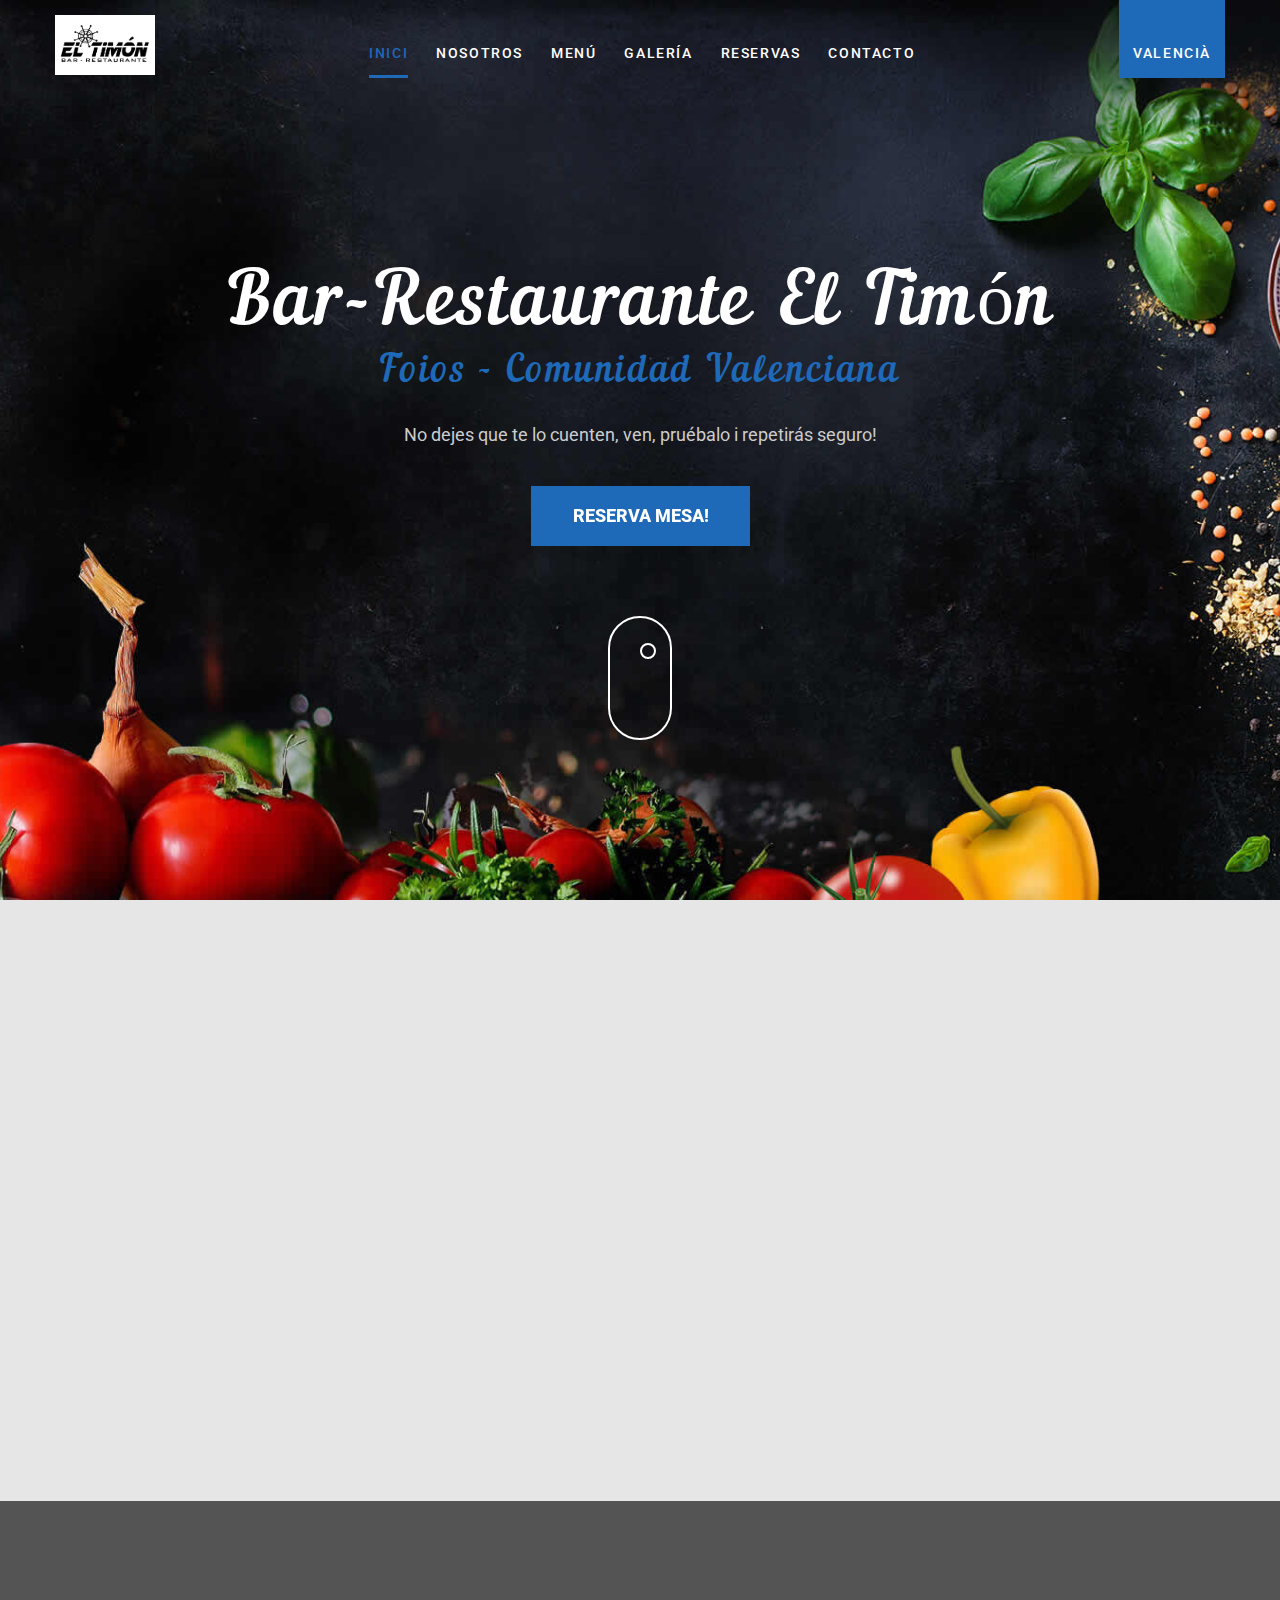
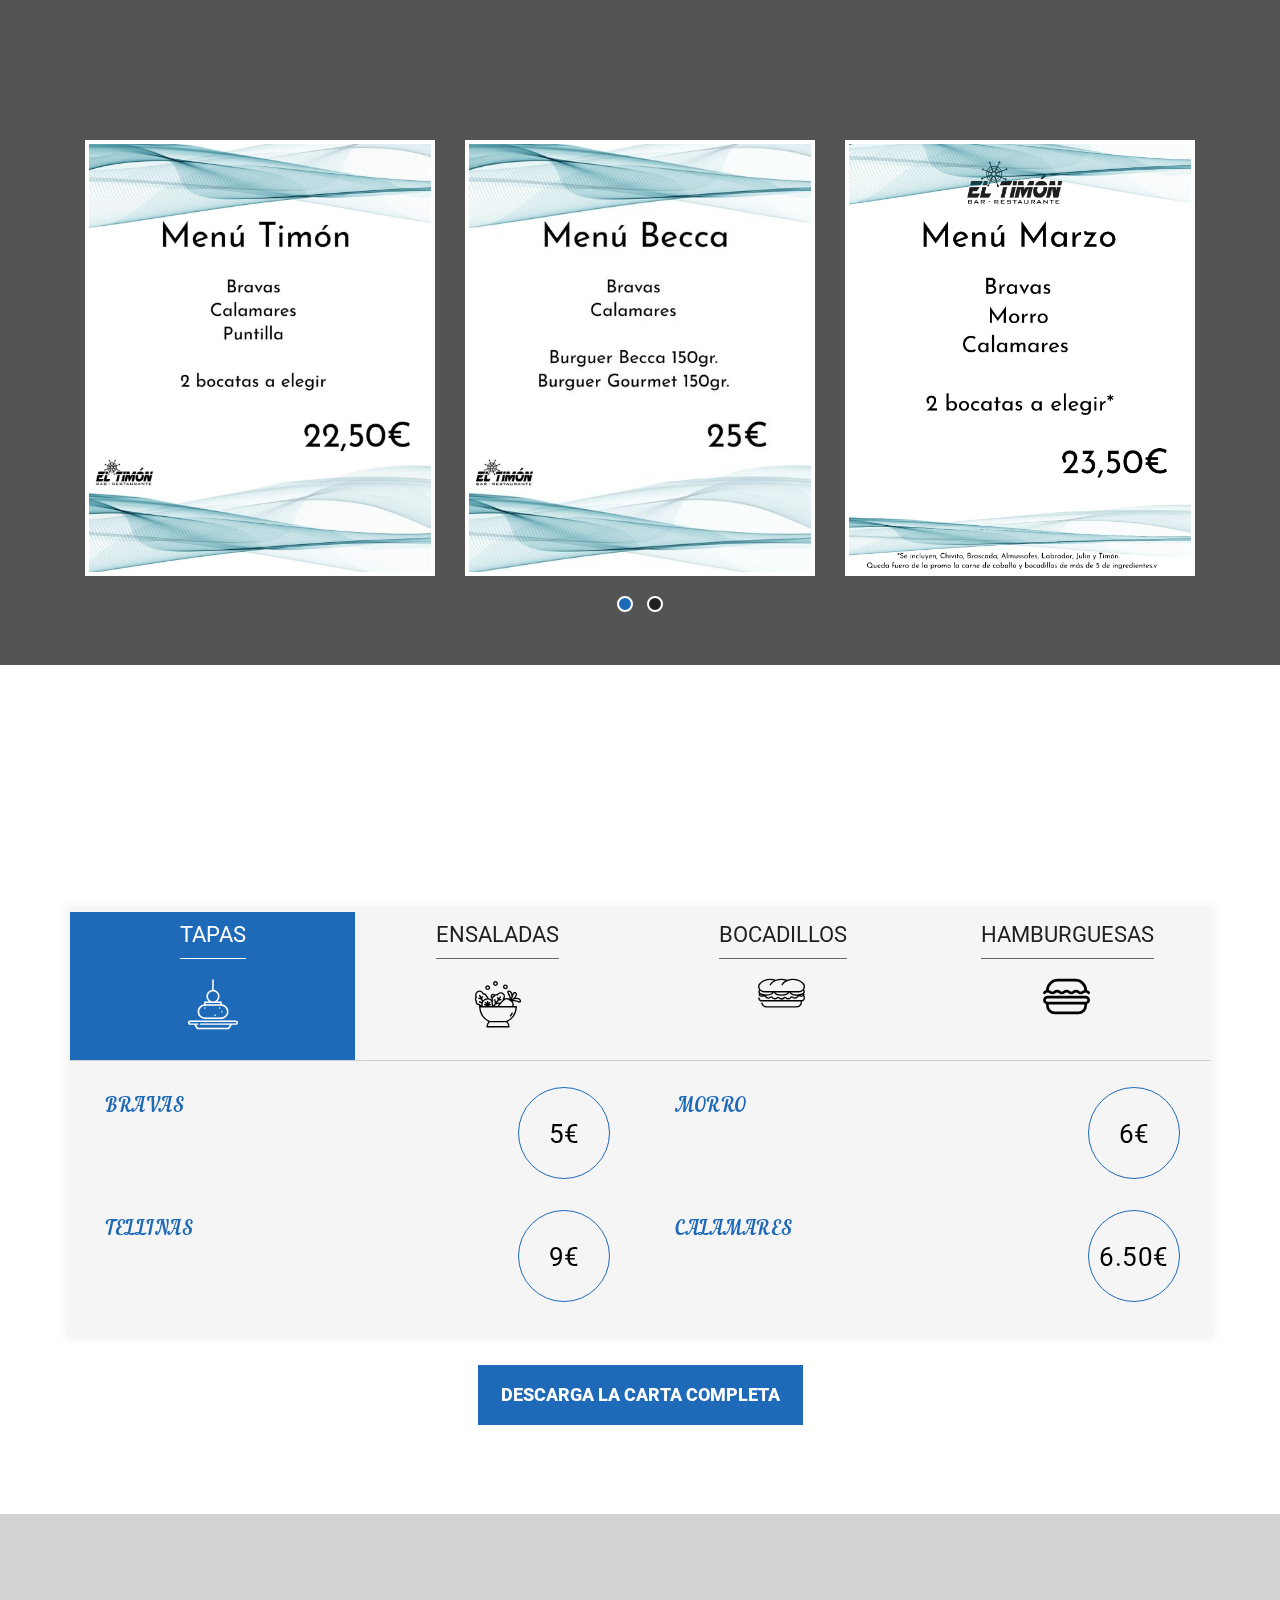
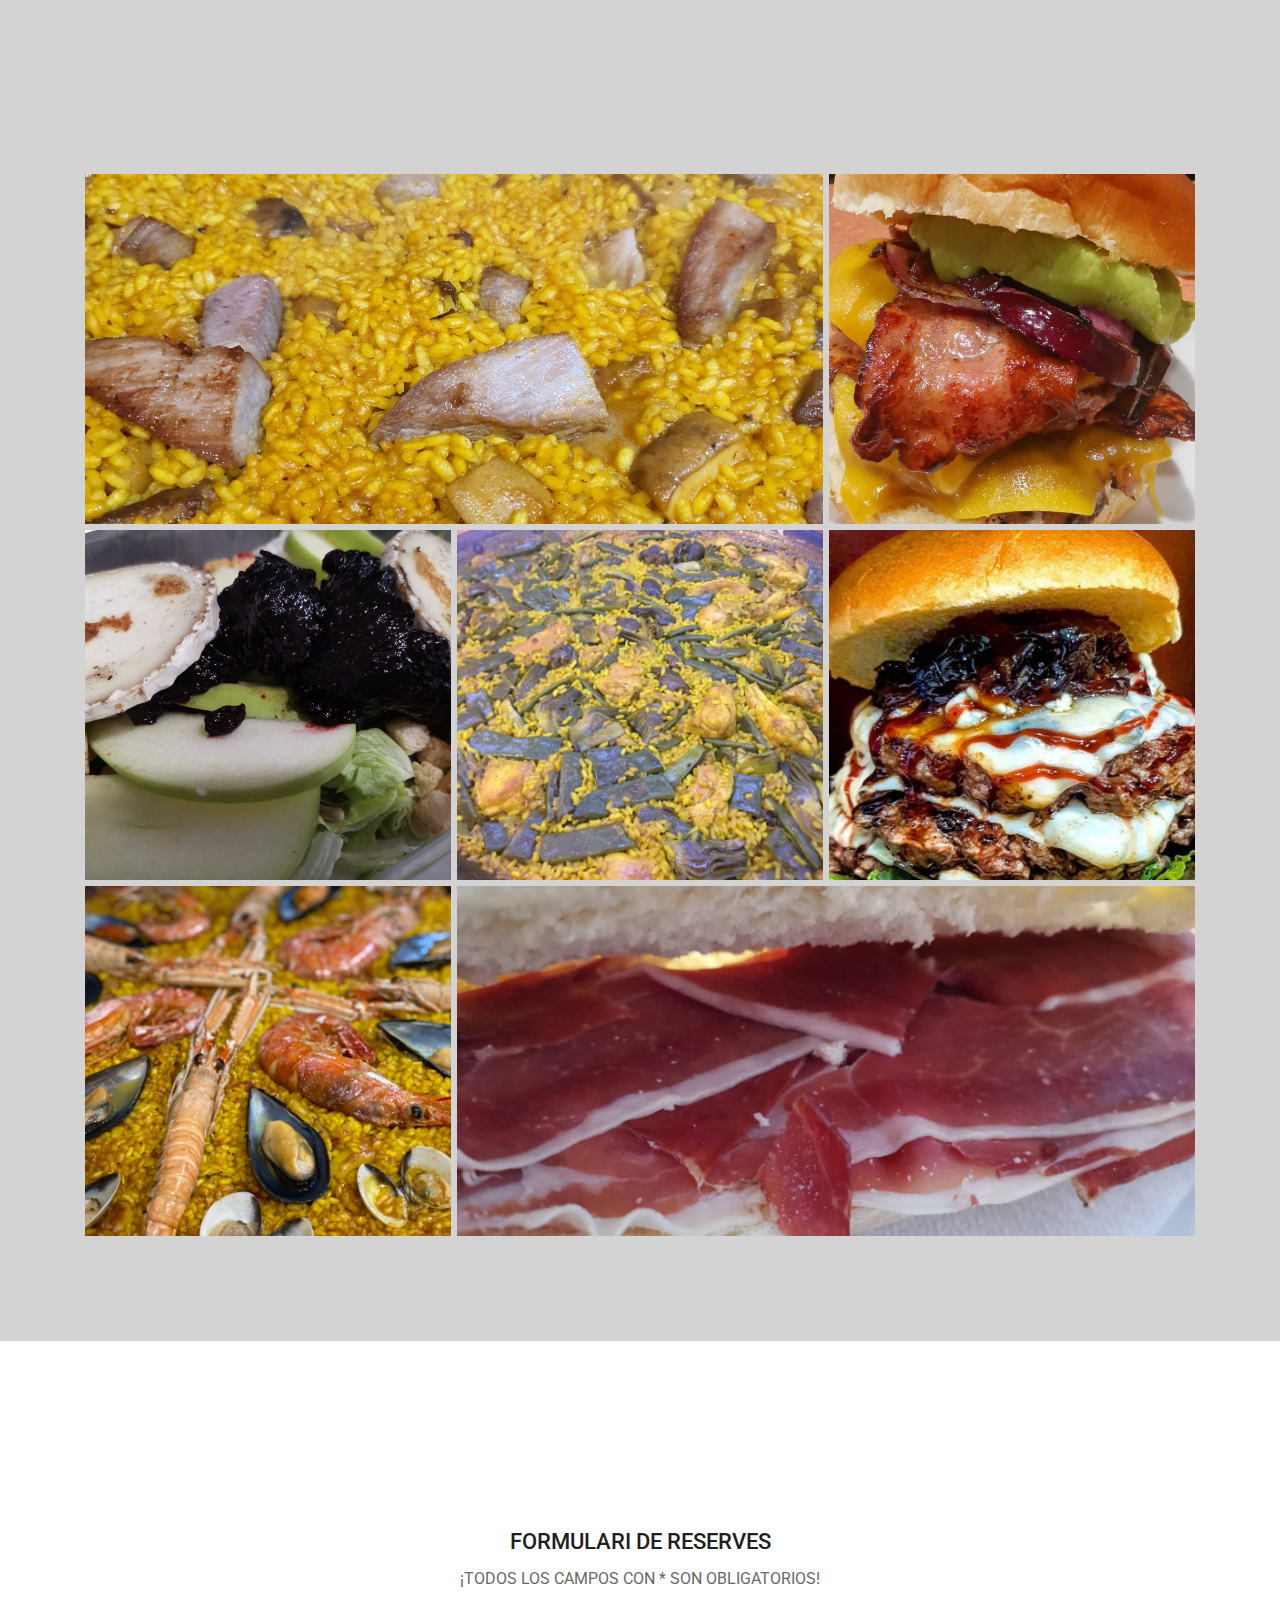
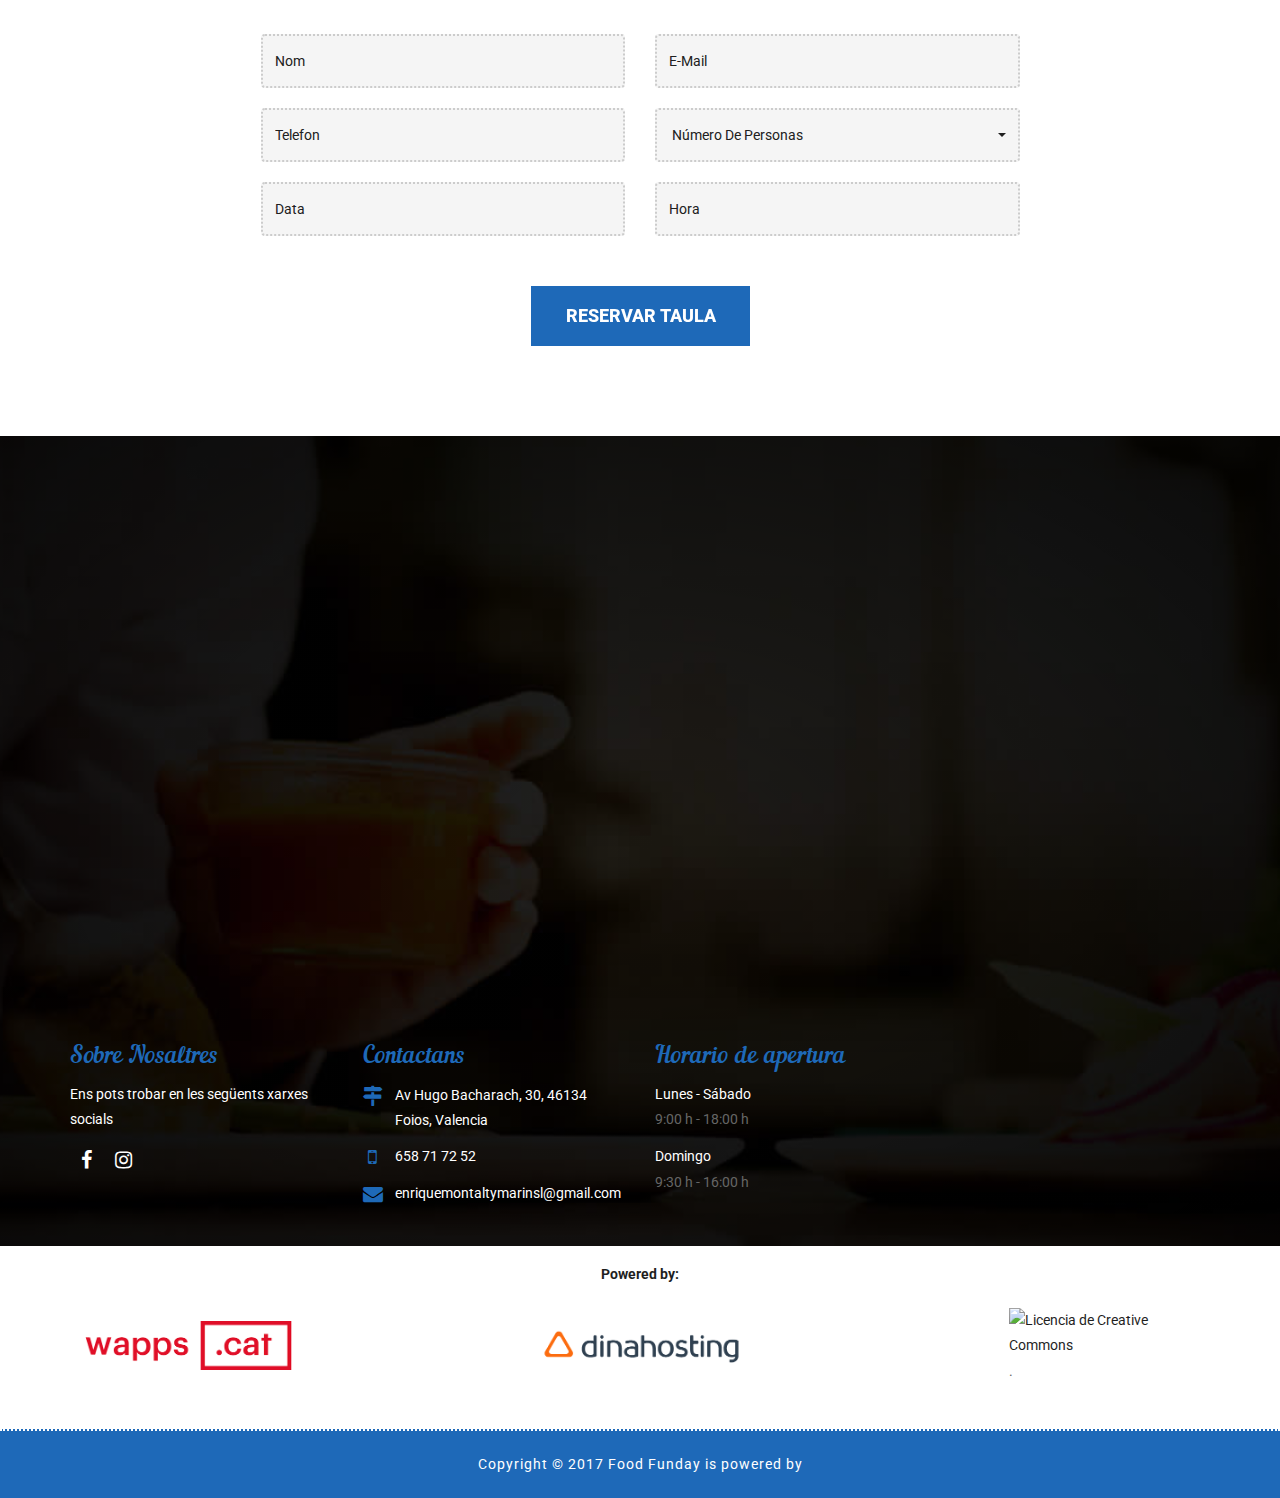
==== commit 76bec44b: "Update index-castellano.html" ====
--- a/index-castellano.html
+++ b/index-castellano.html
@@ -453,9 +453,9 @@
                 <div class="col-lg-12 col-md-12 col-sm-12 col-xs-12">
                     <div class="wow fadeIn" data-wow-duration="1s" data-wow-delay="0.1s">
                         <h2 class="block-title text-center">
-						La nostra Galeria	
+						Nuestra galería	
 					</h2>
-                        <p class="title-caption text-center"> Dona una ullada més detallada als nostres productes </p>
+                        <p class="title-caption text-center"> Echa un ojo a algunos de nuestros productos</p>
                     </div>
                     <div class="gal-container clearfix">
                         <div class="col-md-8 col-sm-12 co-xs-12 gal-item">
@@ -634,11 +634,11 @@
                     <div class="col-lg-12 col-md-12 col-sm-12 col-xs-12">
                         <div class="wow fadeIn" data-wow-duration="1s" data-wow-delay="0.1s">
                             <h2 class="block-title text-center">
-						Reserves			
+						Reservas			
 					</h2>
                         </div>
                         <h4 class="form-title">FORMULARI DE RESERVES</h4>
-                        <p>¡TOTS ELS CAMPS AMB * SON OBLIGATORIS!</p>
+                        <p>¡TODOS LOS CAMPOS CON * SON OBLIGATORIOS!</p>
 
                         <form method="post" class="reservations-box" name="contactform" action="php/mail.php">
                             <div class="col-lg-6 col-md-6 col-sm-6 col-xs-12">
@@ -773,15 +773,15 @@
                         <!-- end col -->
                         <div class="col-lg-3 col-md-3 col-sm-6 col-xs-12">
                             <div class="footer-box-d">
-                                <h3>Horari de Obertura</h3>
+                                <h3>Horario de apertura</h3>
 
                                 <ul>
                                     <li>
-                                        <p>Dilluns - Dissabte </p>
+                                        <p>Lunes - Sábado </p>
                                         <span> 9:00 h - 18:00 h</span>
                                     </li>
                                     <li>
-                                        <p>Diumenge </p>
+                                        <p>Domingo </p>
                                         <span>  9:30 h - 16:00 h</span>
                                     </li>
                                 </ul>
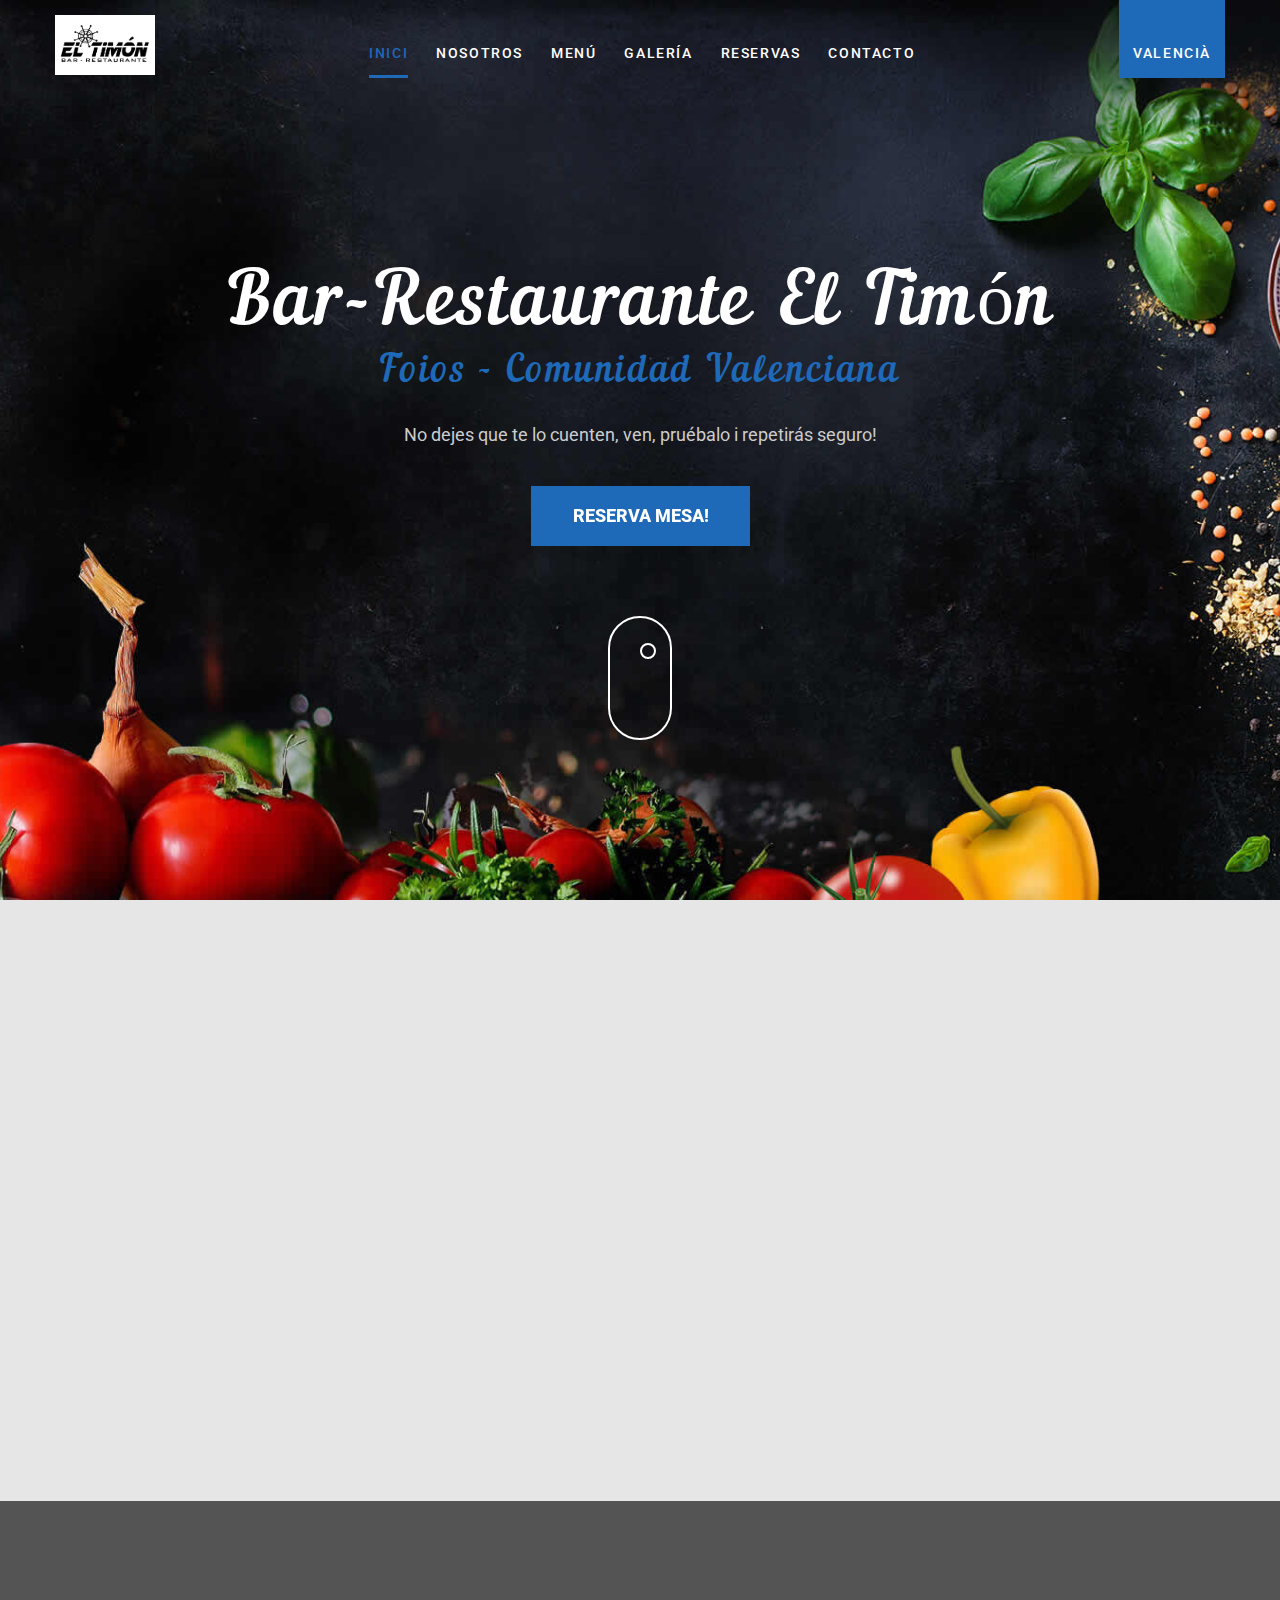
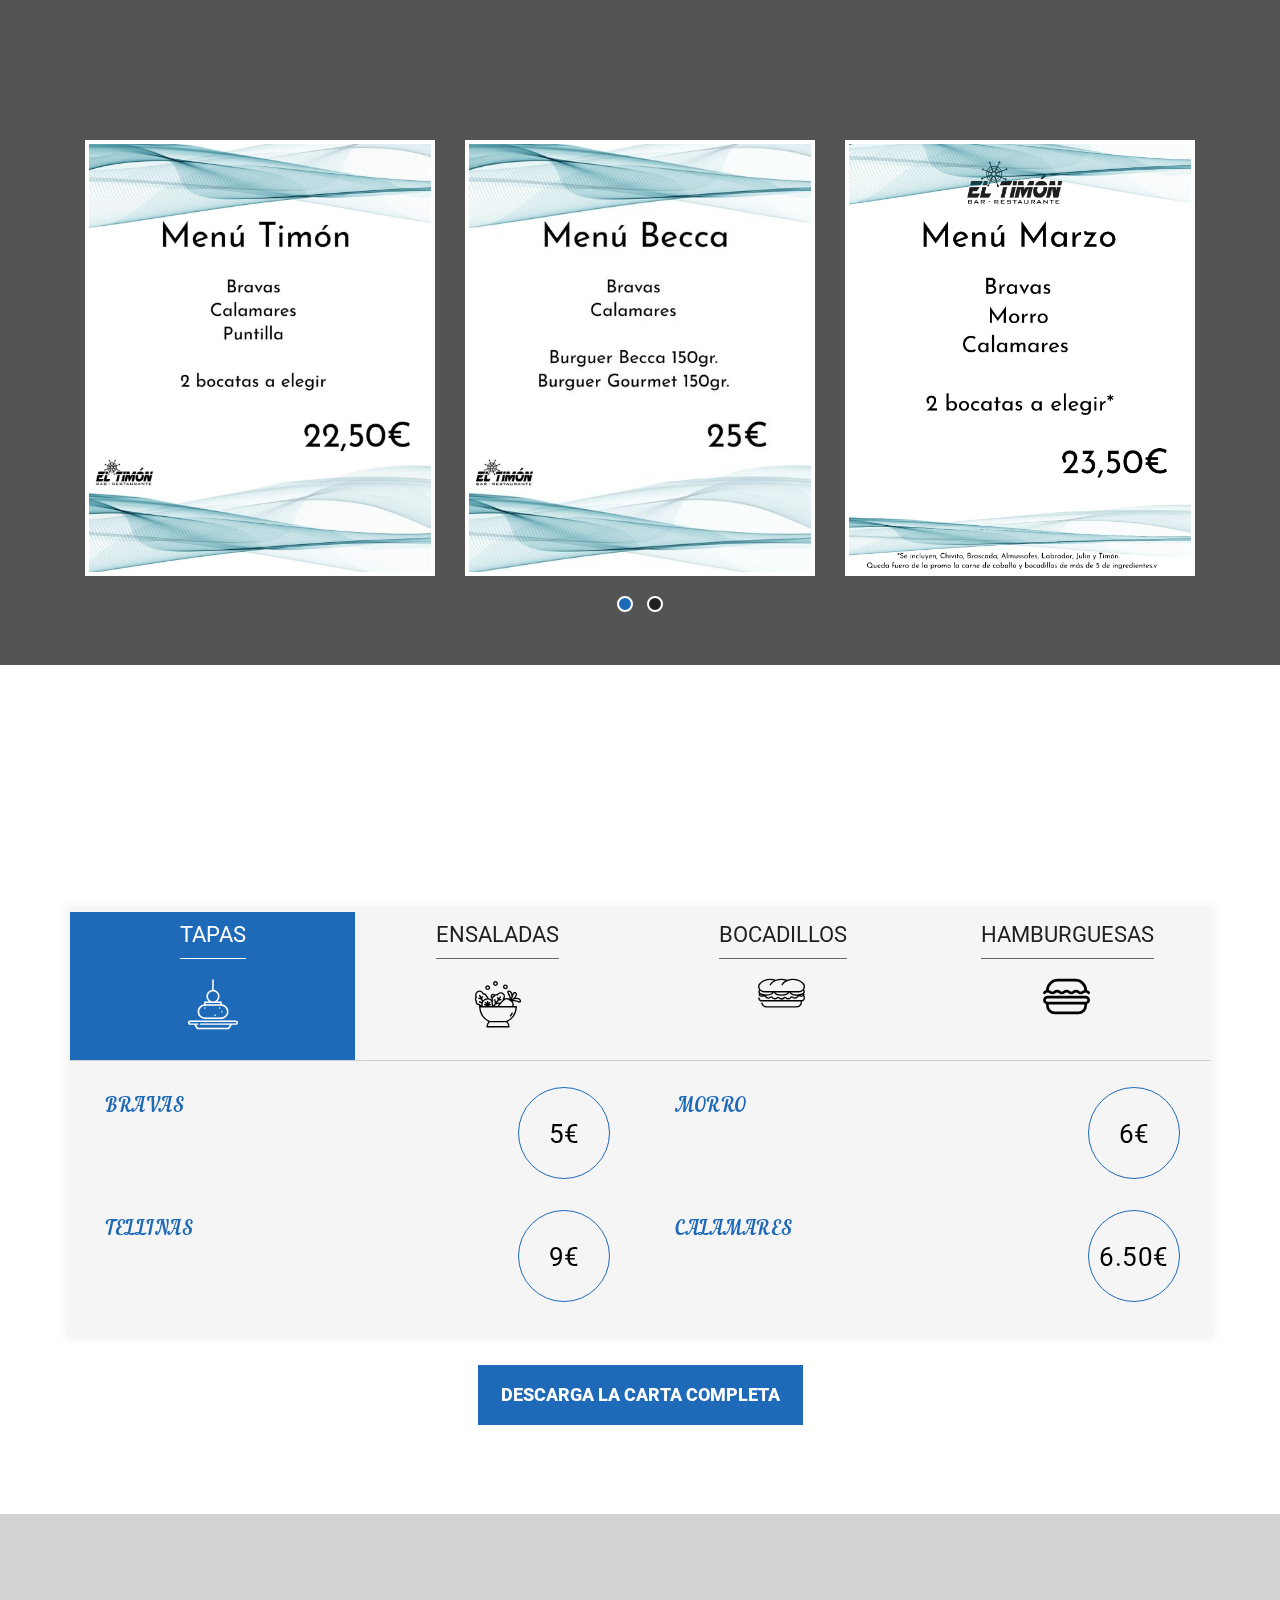
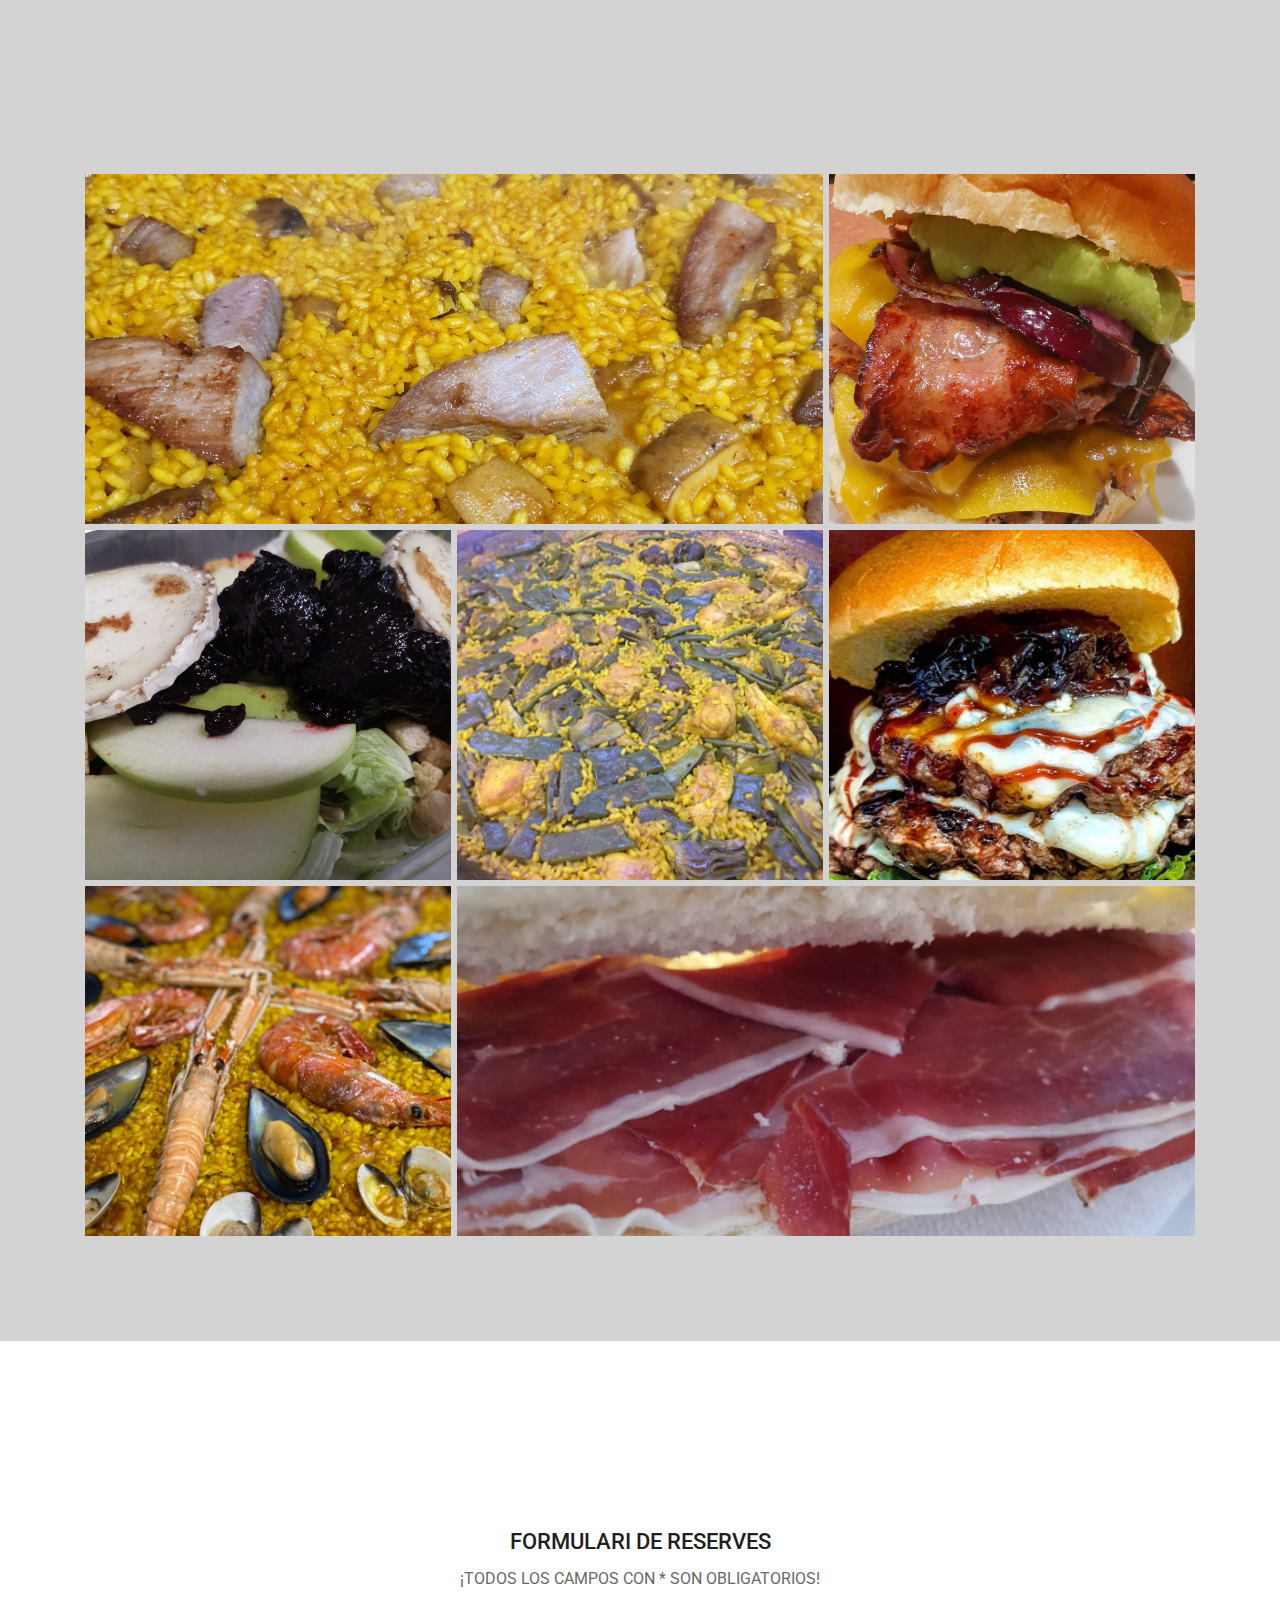
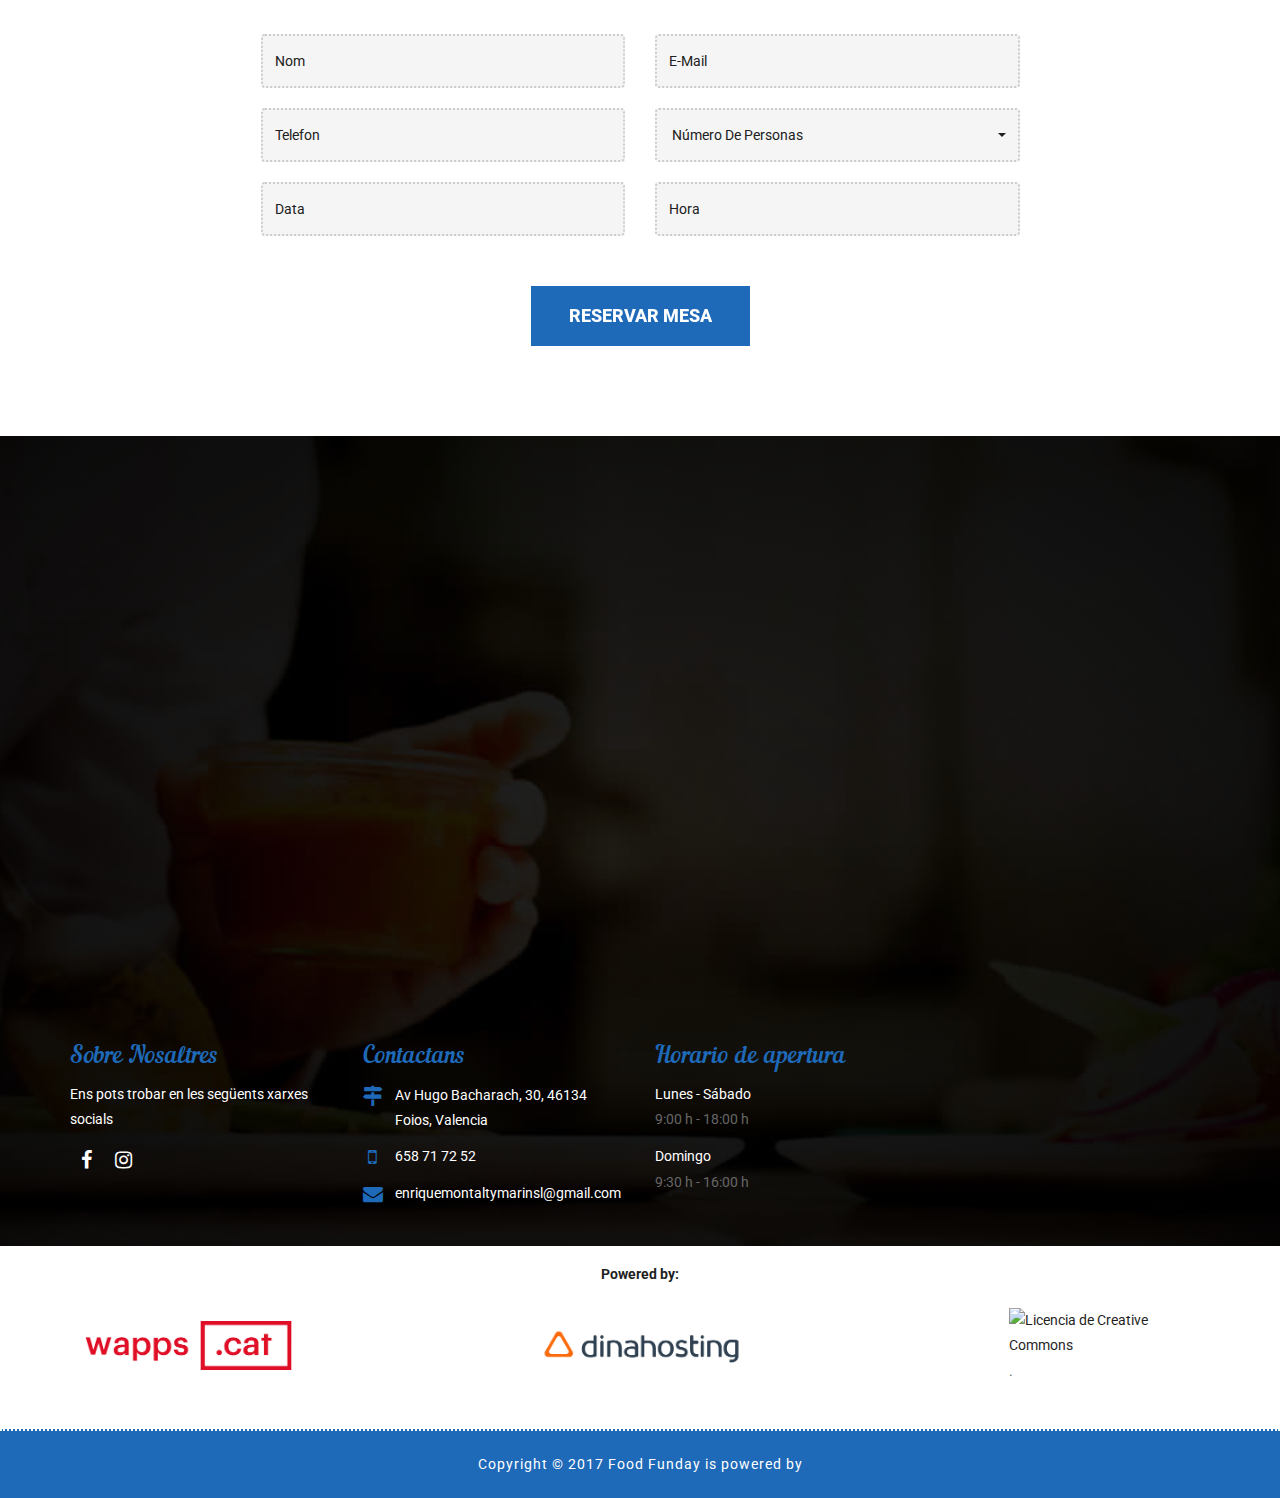
==== commit c6cf7157: "Update index-castellano.html" ====
--- a/index-castellano.html
+++ b/index-castellano.html
@@ -121,8 +121,8 @@
             <div class="row">
                 <div class="col-lg-6 col-md-6 col-sm-12 col-xs-12">
                     <div class="wow fadeIn" data-wow-duration="1s" data-wow-delay="0.1s">
-                        <h2 class="block-title"> Nosaltres </h2>
-                        <h3>Bar-Restaurant el Timó</h3>
+                        <h2 class="block-title"> Nosotros </h2>
+                        <h3>Bar-Restaurant el Timón</h3>
                         <p> 
 			   Queremos representar la esencia característica de los bares de pueblo, ese momento que nos permite huir de nuestra realidad y que, durante esta pandemia, nos ha demostrado lo importante que es para nuestro bienestar social.
                         </p>
@@ -155,7 +155,7 @@
             <div class="row">
                 <div class="col-lg-12 col-md-12 col-sm-12 col-xs-12">
                     <div class="wow fadeIn" data-wow-duration="1s" data-wow-delay="0.1s">
-                        <h2 class="block-title color-white text-center"> Menús Especials </h2>
+                        <h2 class="block-title color-white text-center"> Menús Especiales </h2>
                         <h5 class="title-caption text-center"> Todos nuestros menús disponibles en el bar el Timón. Ven y pruébalos! </h5>
                     </div>
                     <div class="special-box">
@@ -214,7 +214,7 @@
                 <div class="col-lg-12 col-md-12 col-sm-12 col-xs-12">
                     <div class="wow fadeIn" data-wow-duration="1s" data-wow-delay="0.1s">
                         <h2 class="block-title text-center">
-						Els Nostre Menu 	
+						Nuestro Menu 	
 					</h2>
                         <p class="title-caption text-center"> Te ofrecemos una amplia variedad de productos. </p>
                     </div>
@@ -690,7 +690,7 @@
 
                             <div class="col-lg-12 col-md-12 col-sm-12 col-xs-12">
                                 <div class="reserve-book-btn text-center">
-                                    <button class="hvr-underline-from-center" type="submit" value="SEND" id="submit"> RESERVAR TAULA </button>
+                                    <button class="hvr-underline-from-center" type="submit" value="SEND" id="submit"> RESERVAR MESA </button>
                                 </div>
                             </div>
                             <!-- end col -->
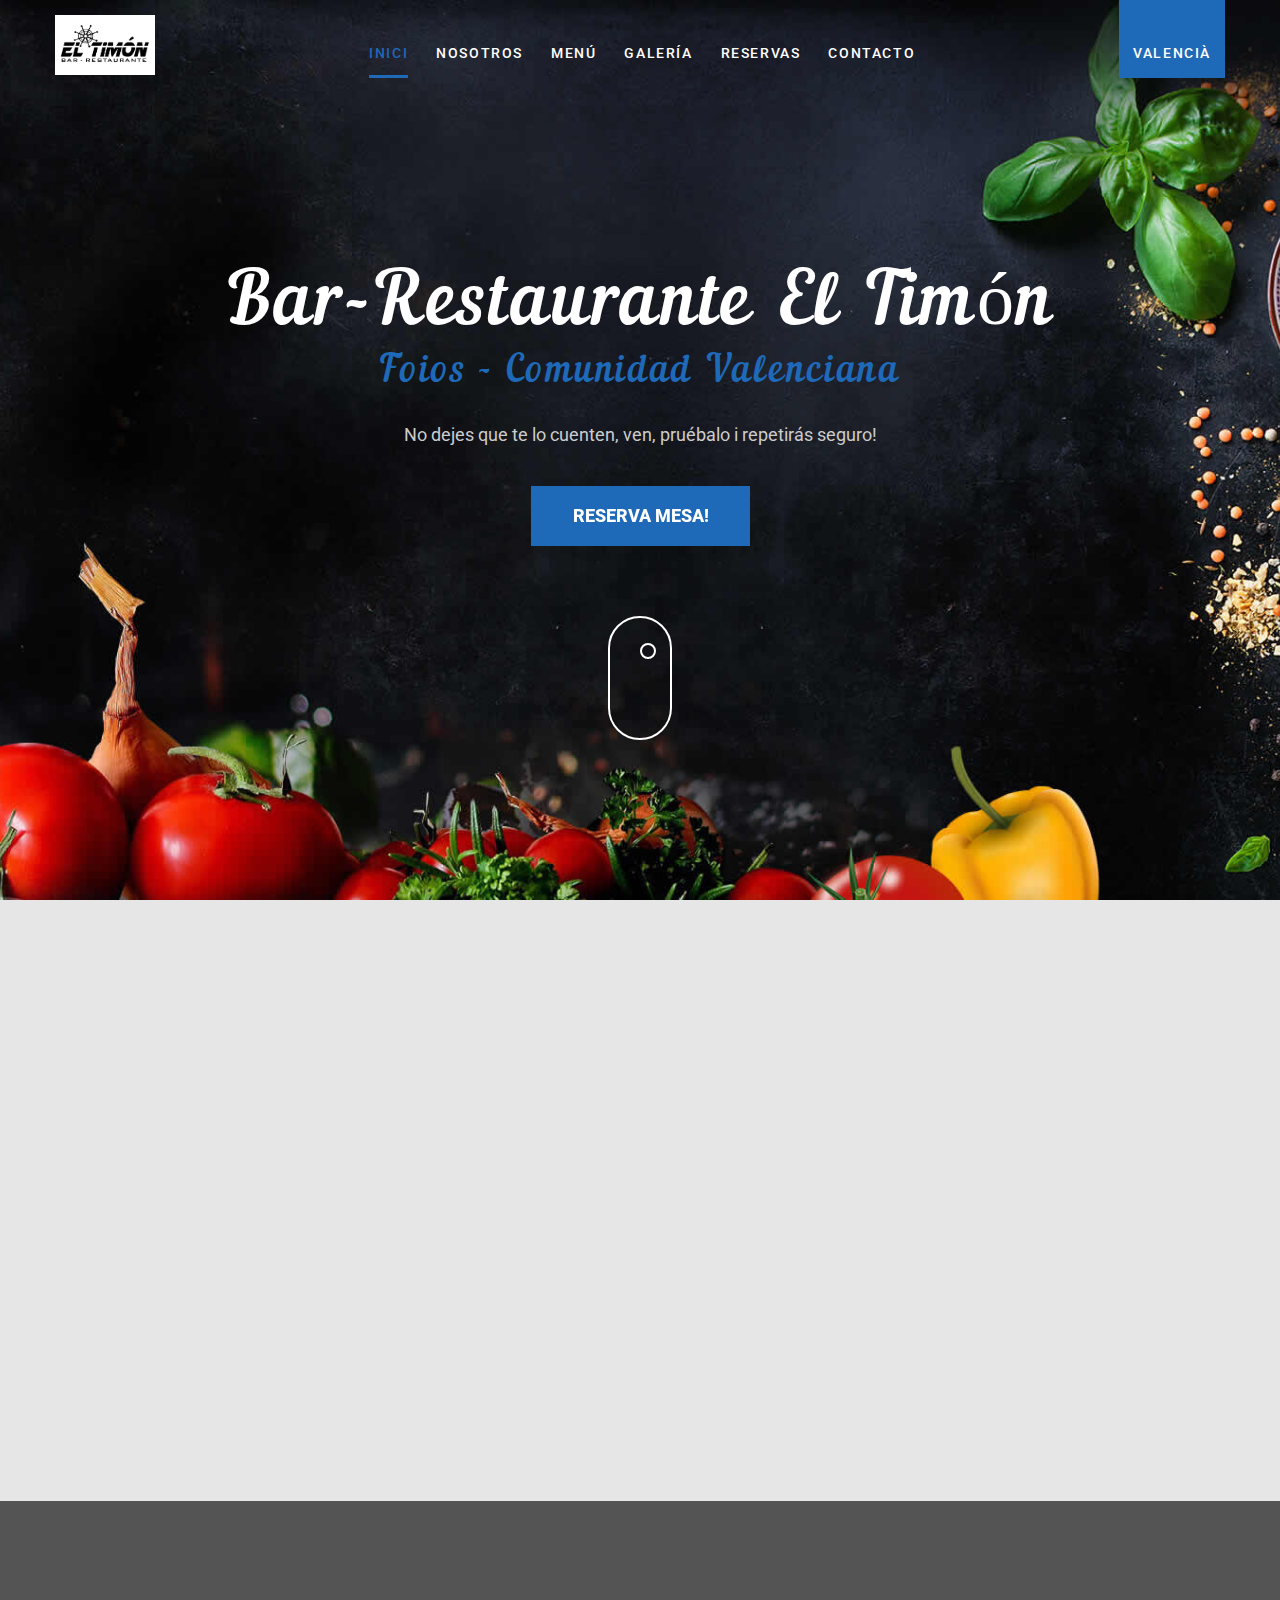
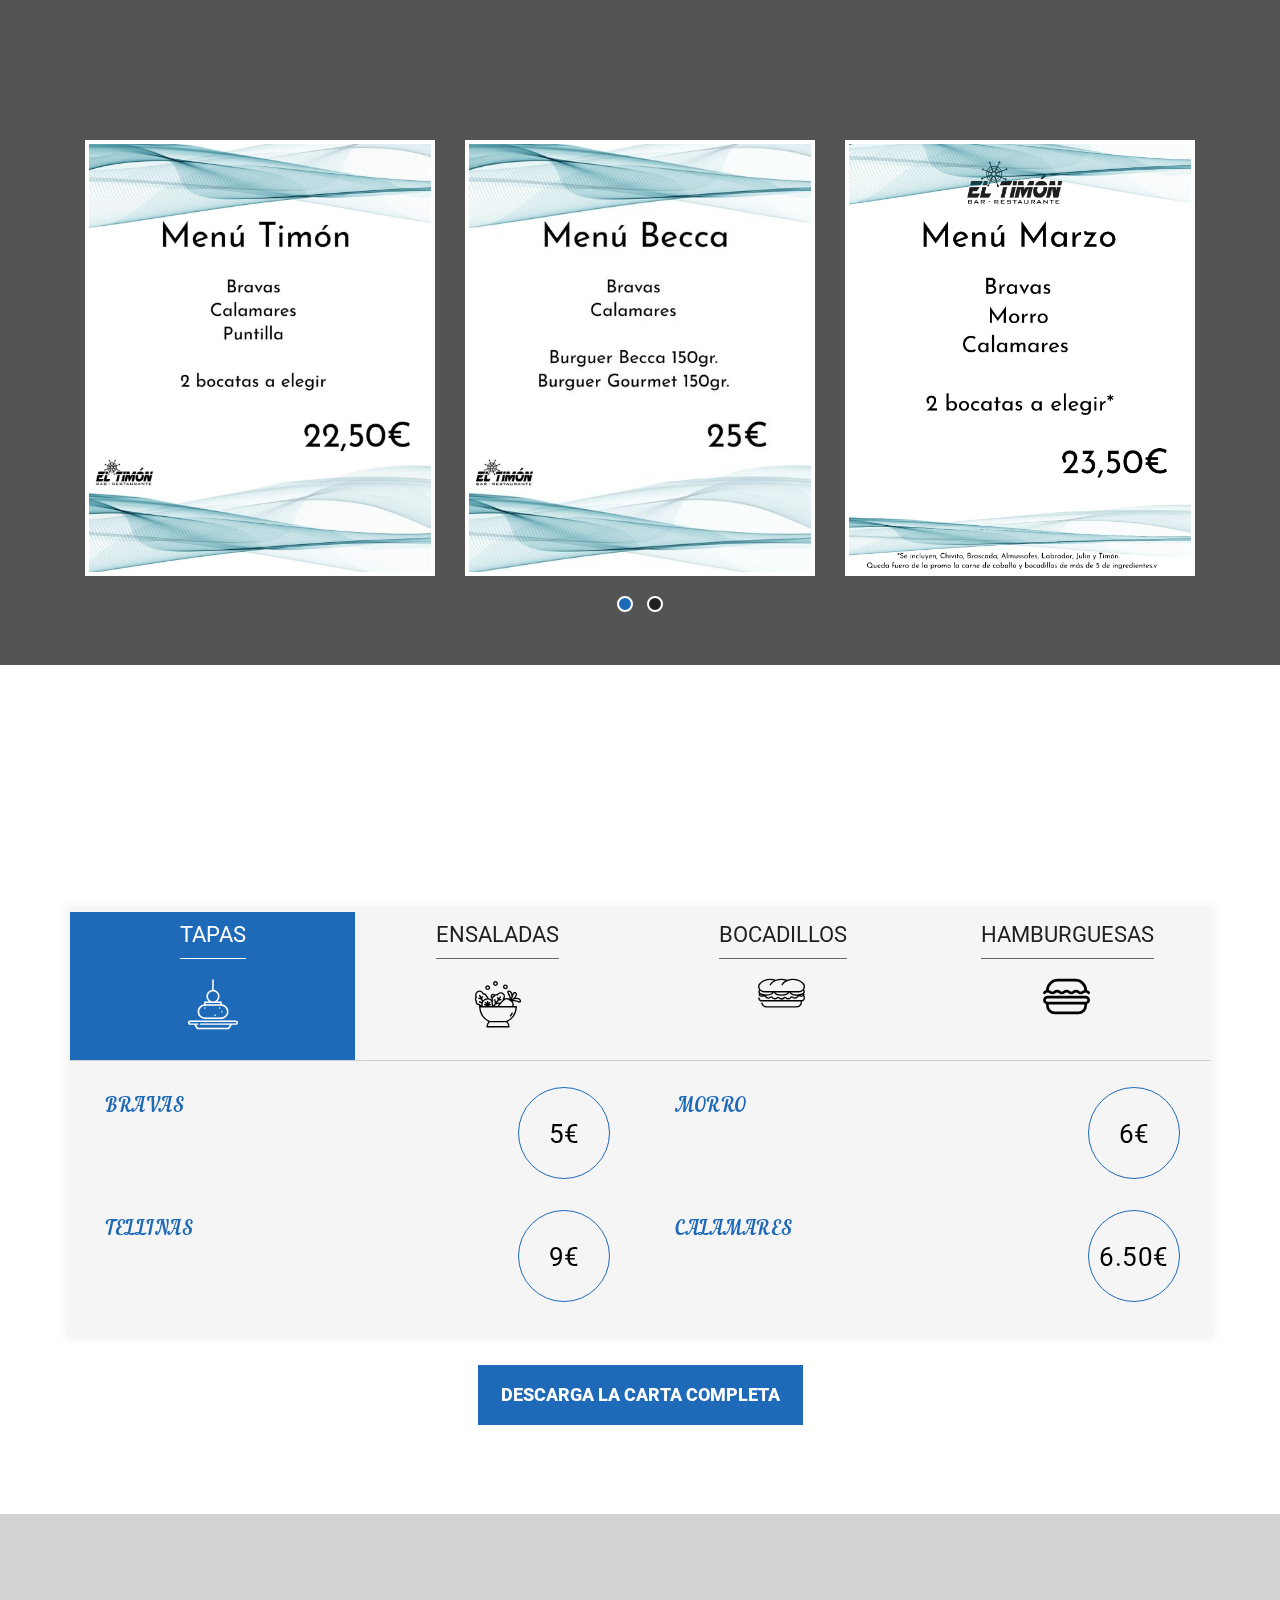
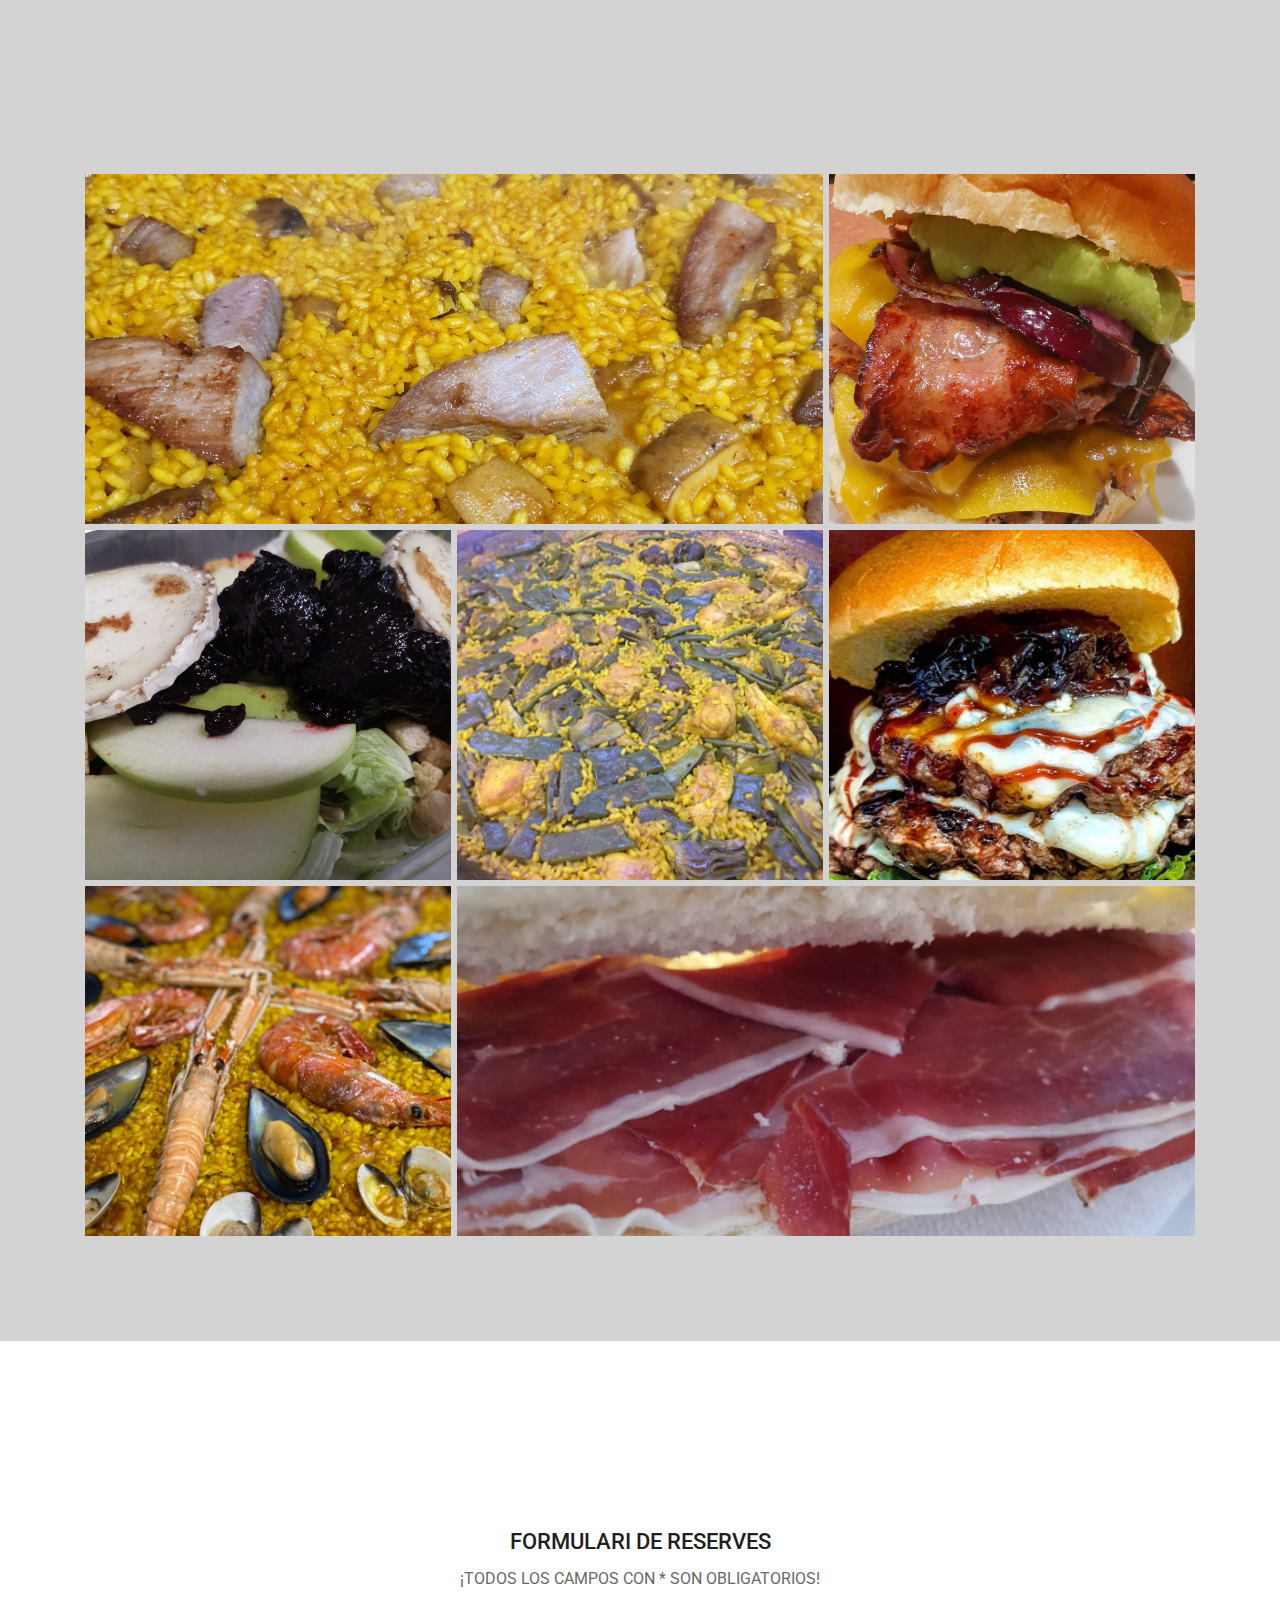
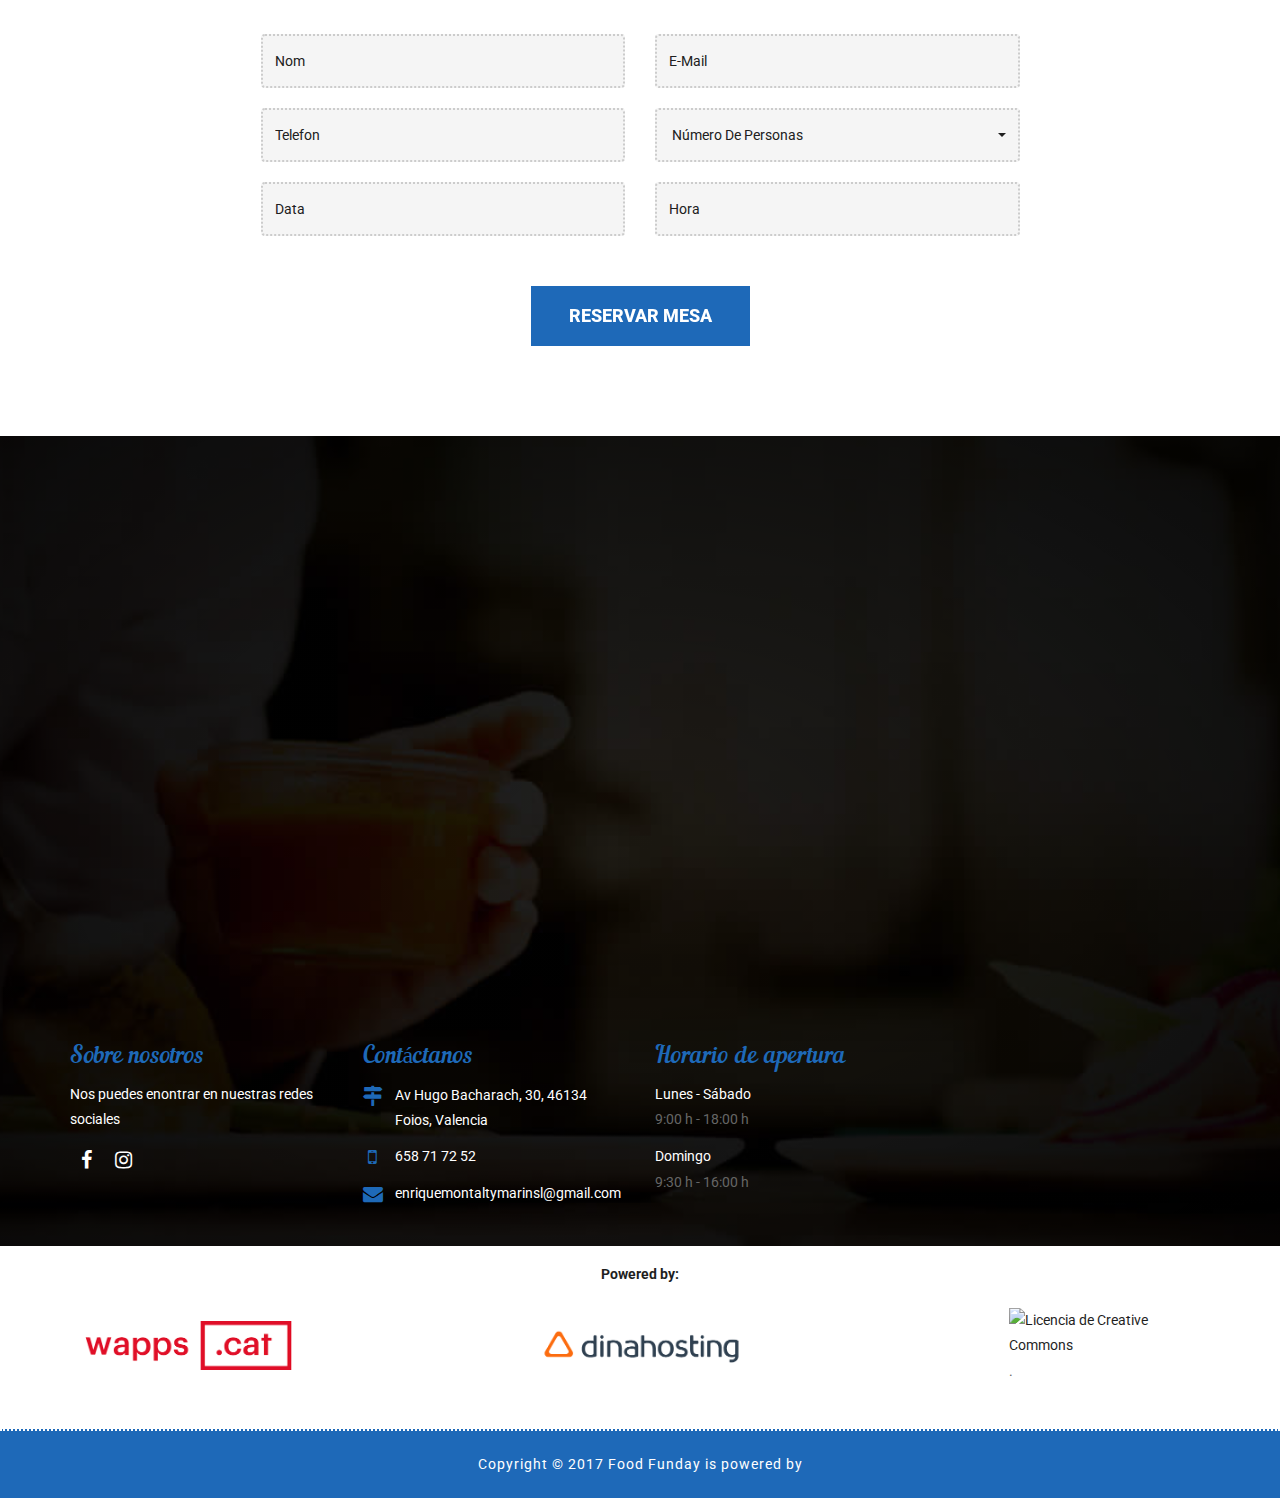
==== commit f502bc51: "Update index-castellano.html" ====
--- a/index-castellano.html
+++ b/index-castellano.html
@@ -714,7 +714,7 @@
                 <div class="row">
 			<div class="wow fadeIn" data-wow-duration="1s" data-wow-delay="0.1s">
 			    <h2 class="block-title text-center">
-				Contacte
+				Contacto
 			    </h2>
 			</div>
                     <div class="footer-in-main">
@@ -734,8 +734,8 @@
                         </div>
                         <div class="col-lg-3 col-md-3 col-sm-6 col-xs-12">
                             <div class="footer-box-a">
-                                <h3>Sobre Nosaltres</h3>
-                                <p>Ens pots trobar en les següents xarxes socials</p>
+                                <h3>Sobre nosotros</h3>
+                                <p>Nos puedes enontrar en nuestras redes sociales</p>
                               	<ul class="socials-box footer-socials pull-left">
 					<li>
 					    <a href="https://www.facebook.com/BarRestauranteElTimon">
@@ -754,7 +754,7 @@
                         <!-- end col -->
                         <div class="col-lg-3 col-md-3 col-sm-6 col-xs-12">
                             <div class="footer-box-c">
-                                <h3>Contactans</h3>
+                                <h3>Contáctanos</h3>
                                 <p>
                                     <i class="fa fa-map-signs" aria-hidden="true"></i>
                                     <span>Av Hugo Bacharach, 30, 46134 Foios, Valencia</span>
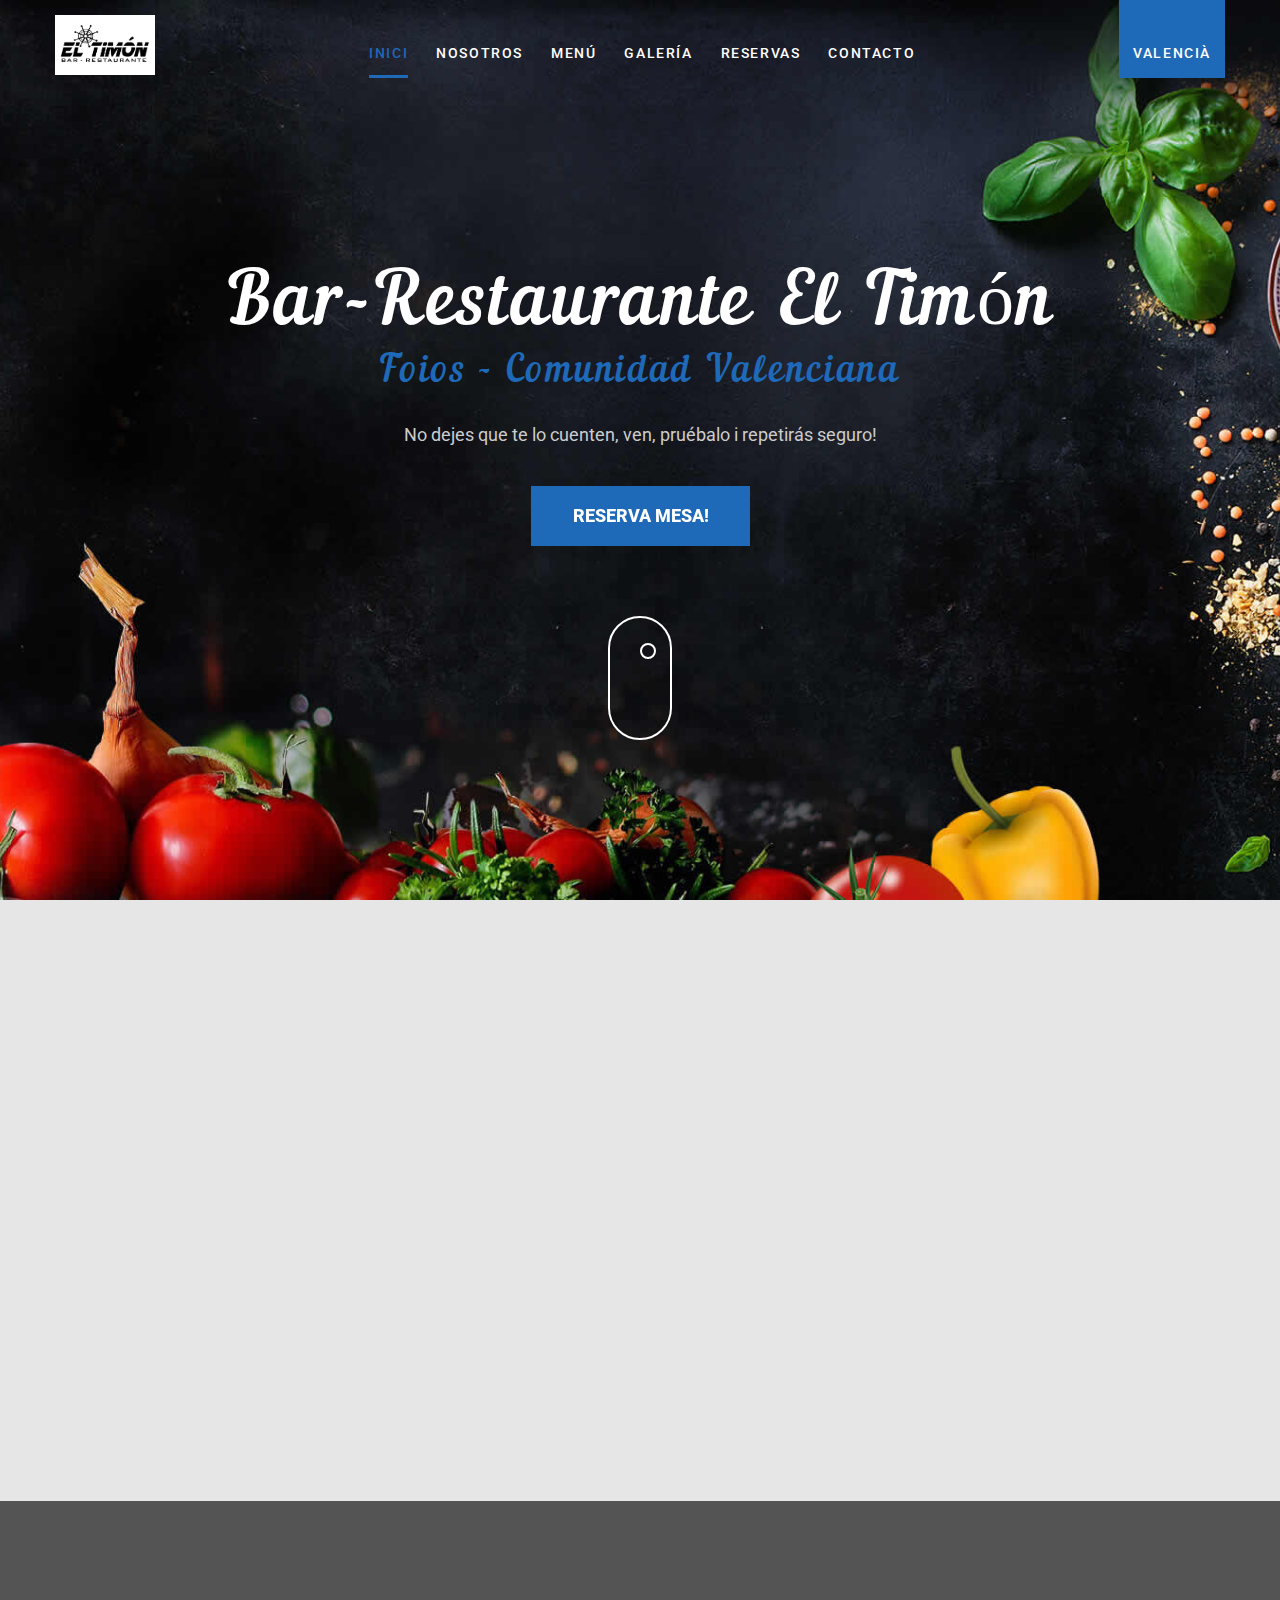
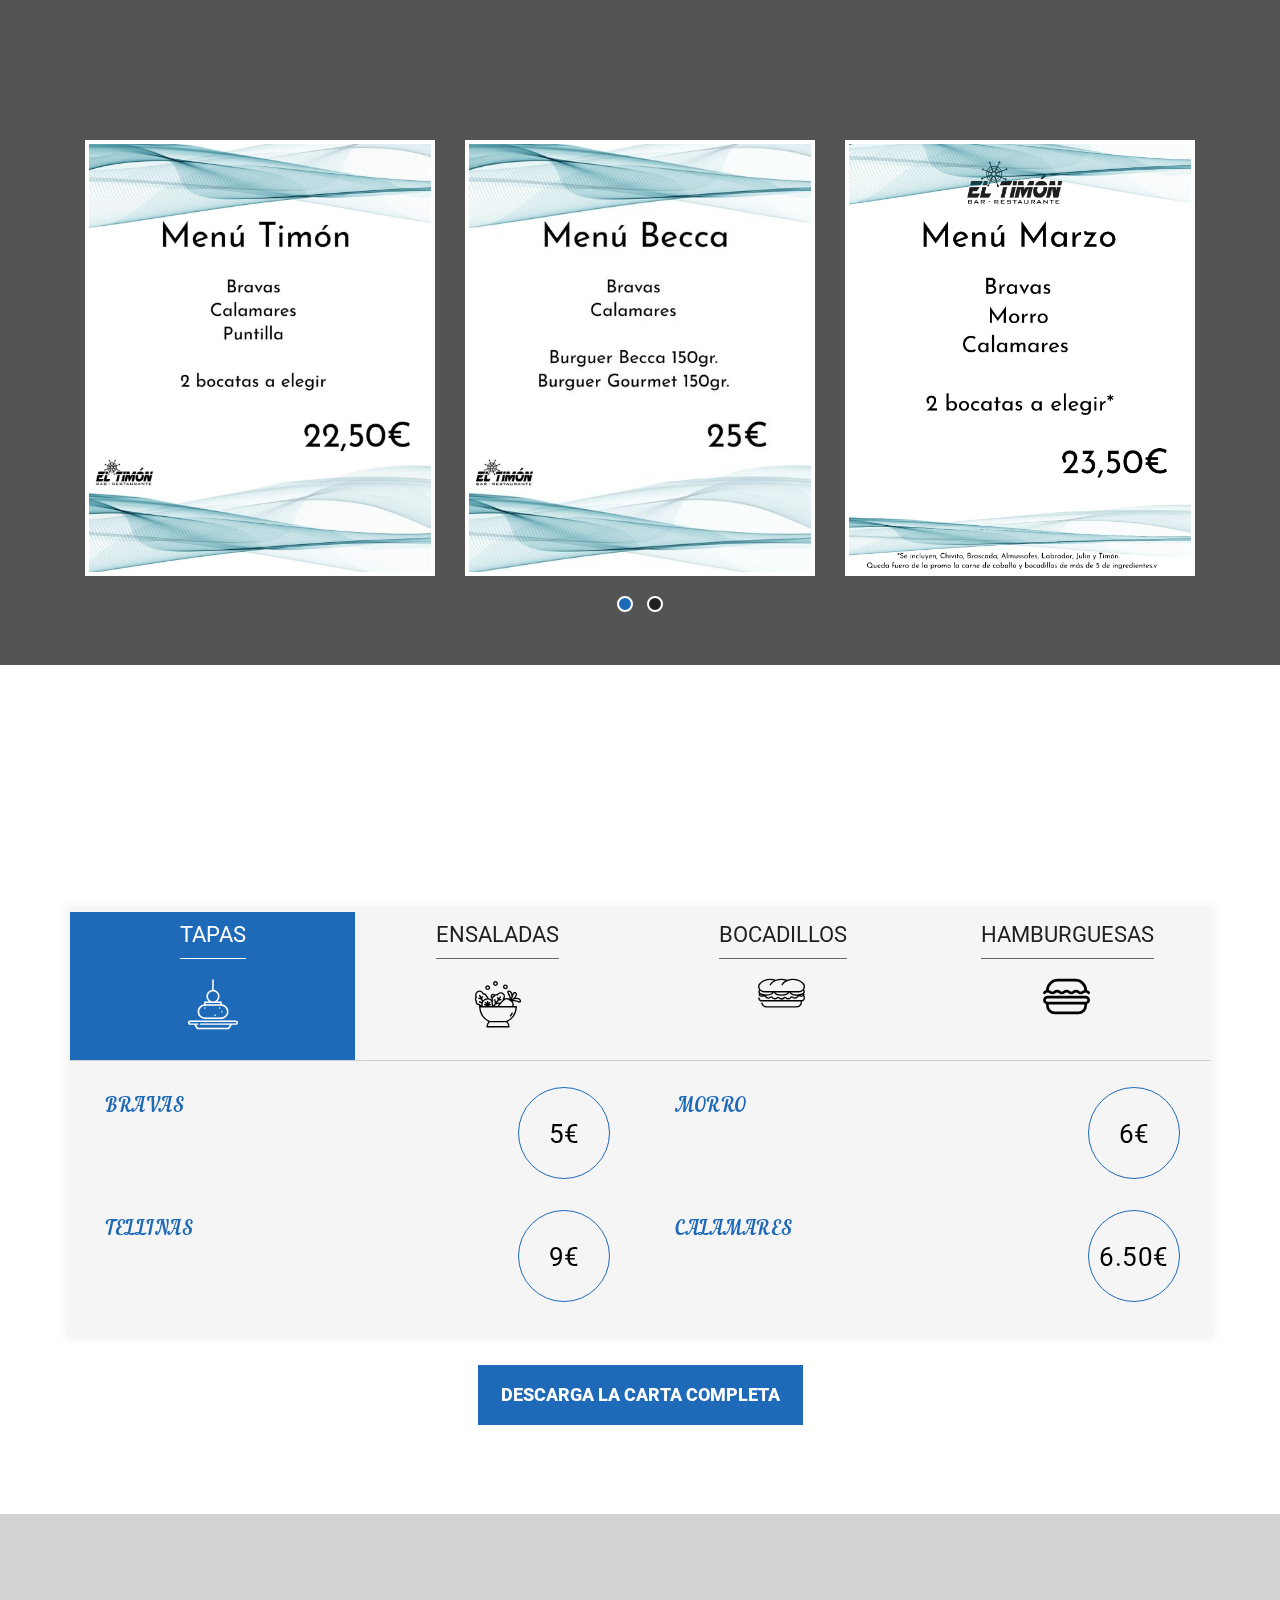
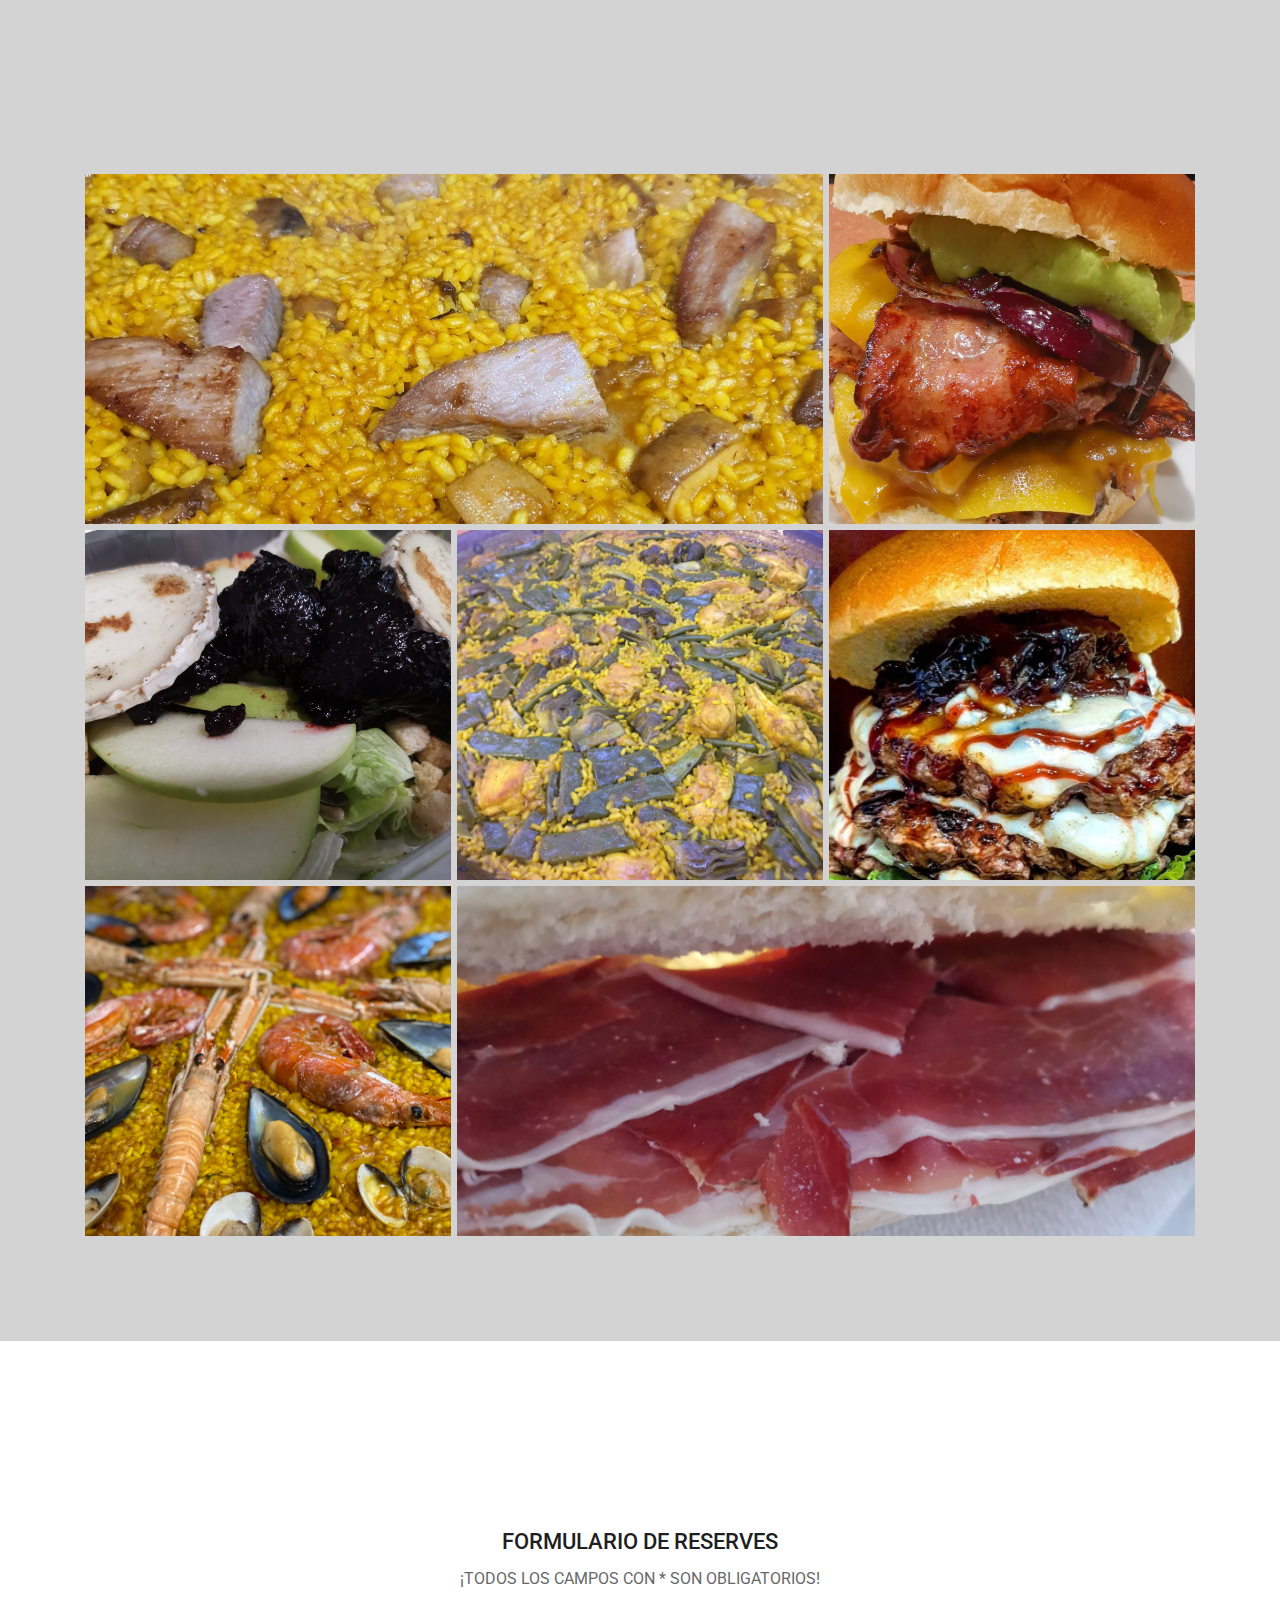
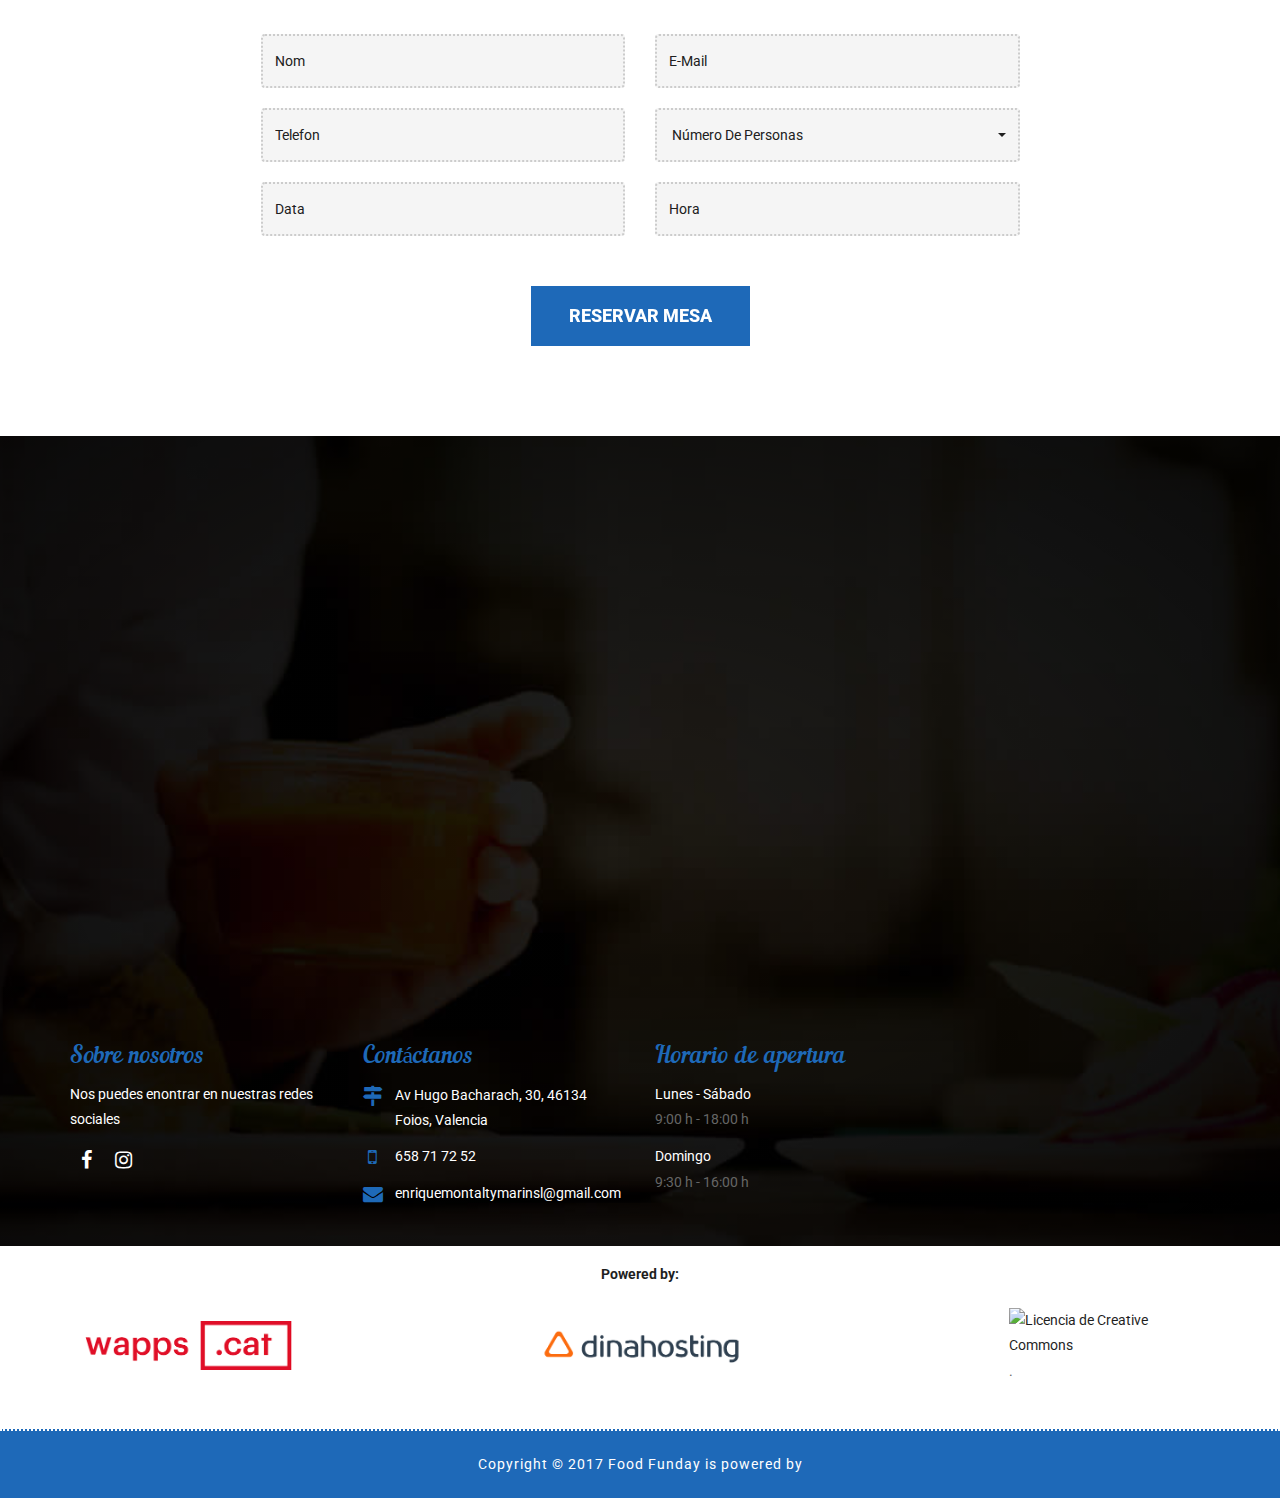
==== commit a16fabc5: "Update index-castellano.html" ====
--- a/index-castellano.html
+++ b/index-castellano.html
@@ -637,7 +637,7 @@
 						Reservas			
 					</h2>
                         </div>
-                        <h4 class="form-title">FORMULARI DE RESERVES</h4>
+                        <h4 class="form-title">FORMULARIO DE RESERVES</h4>
                         <p>¡TODOS LOS CAMPOS CON * SON OBLIGATORIOS!</p>
 
                         <form method="post" class="reservations-box" name="contactform" action="php/mail.php">
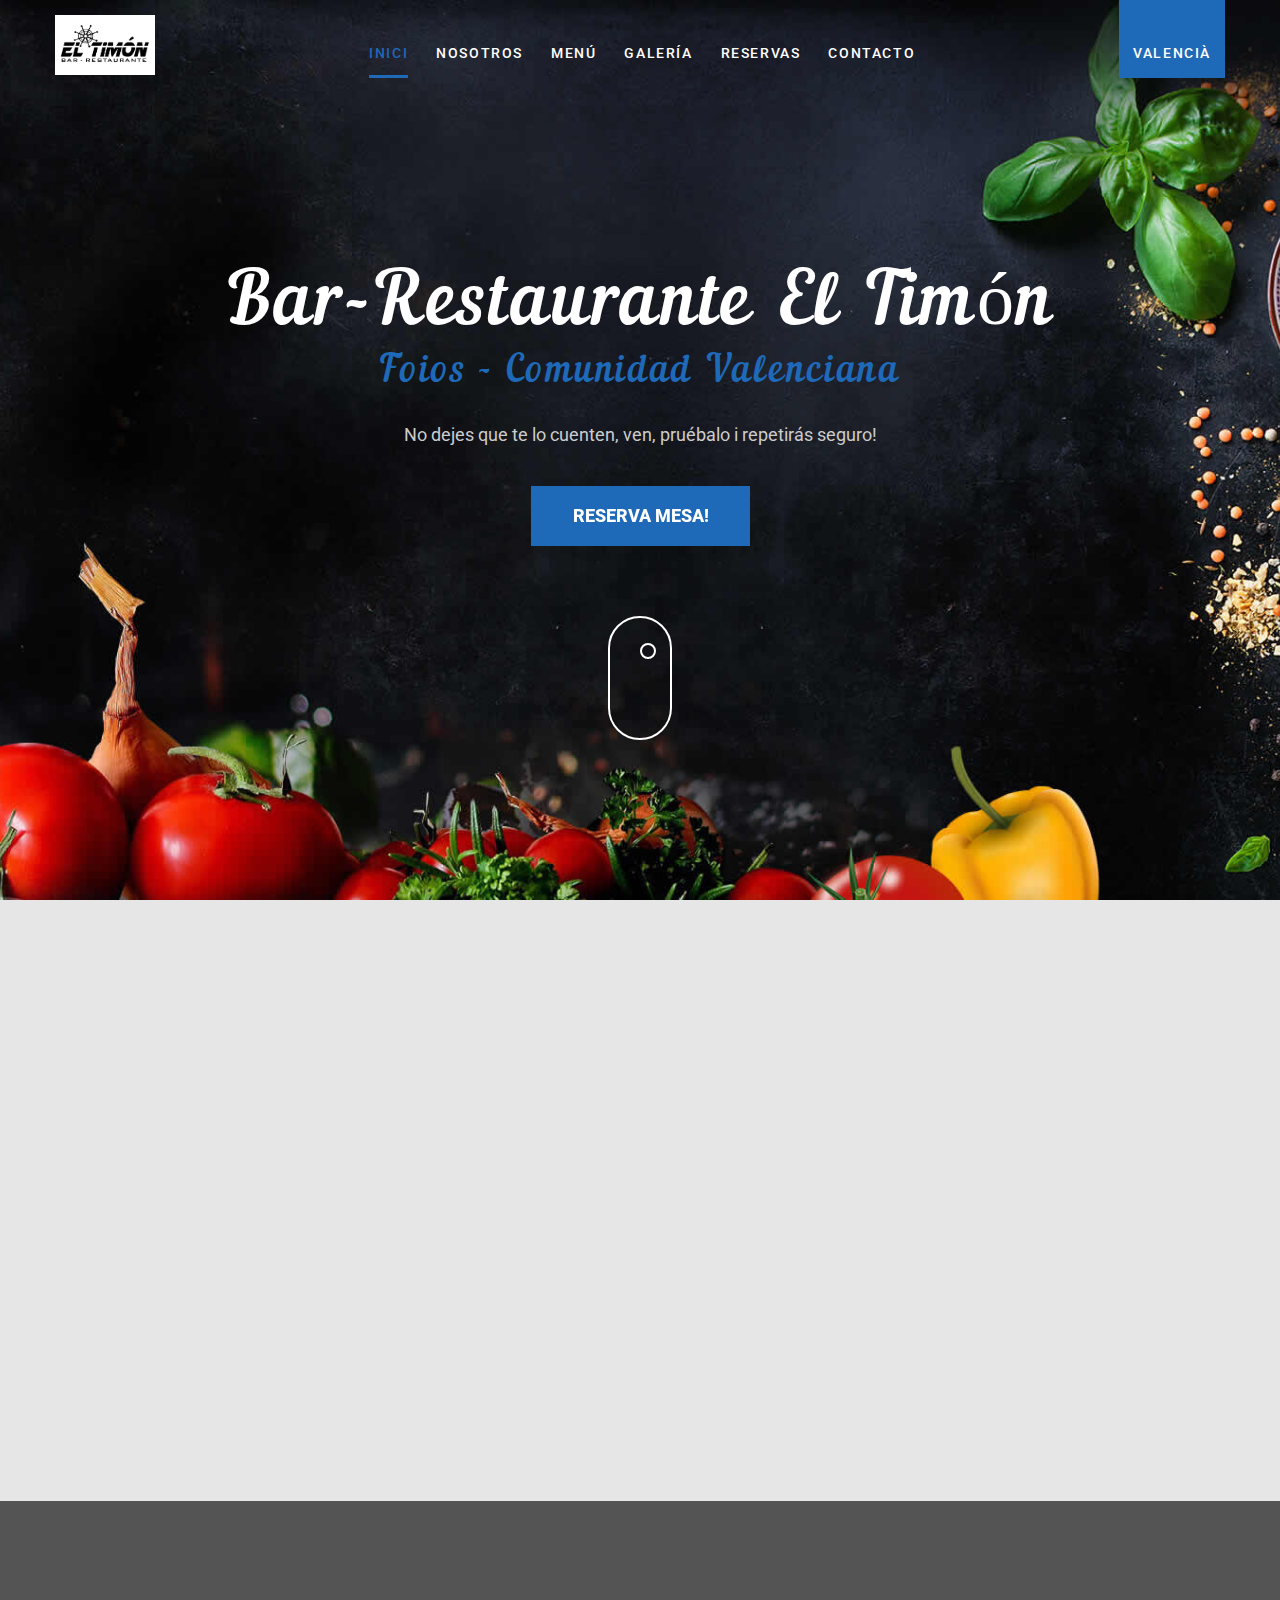
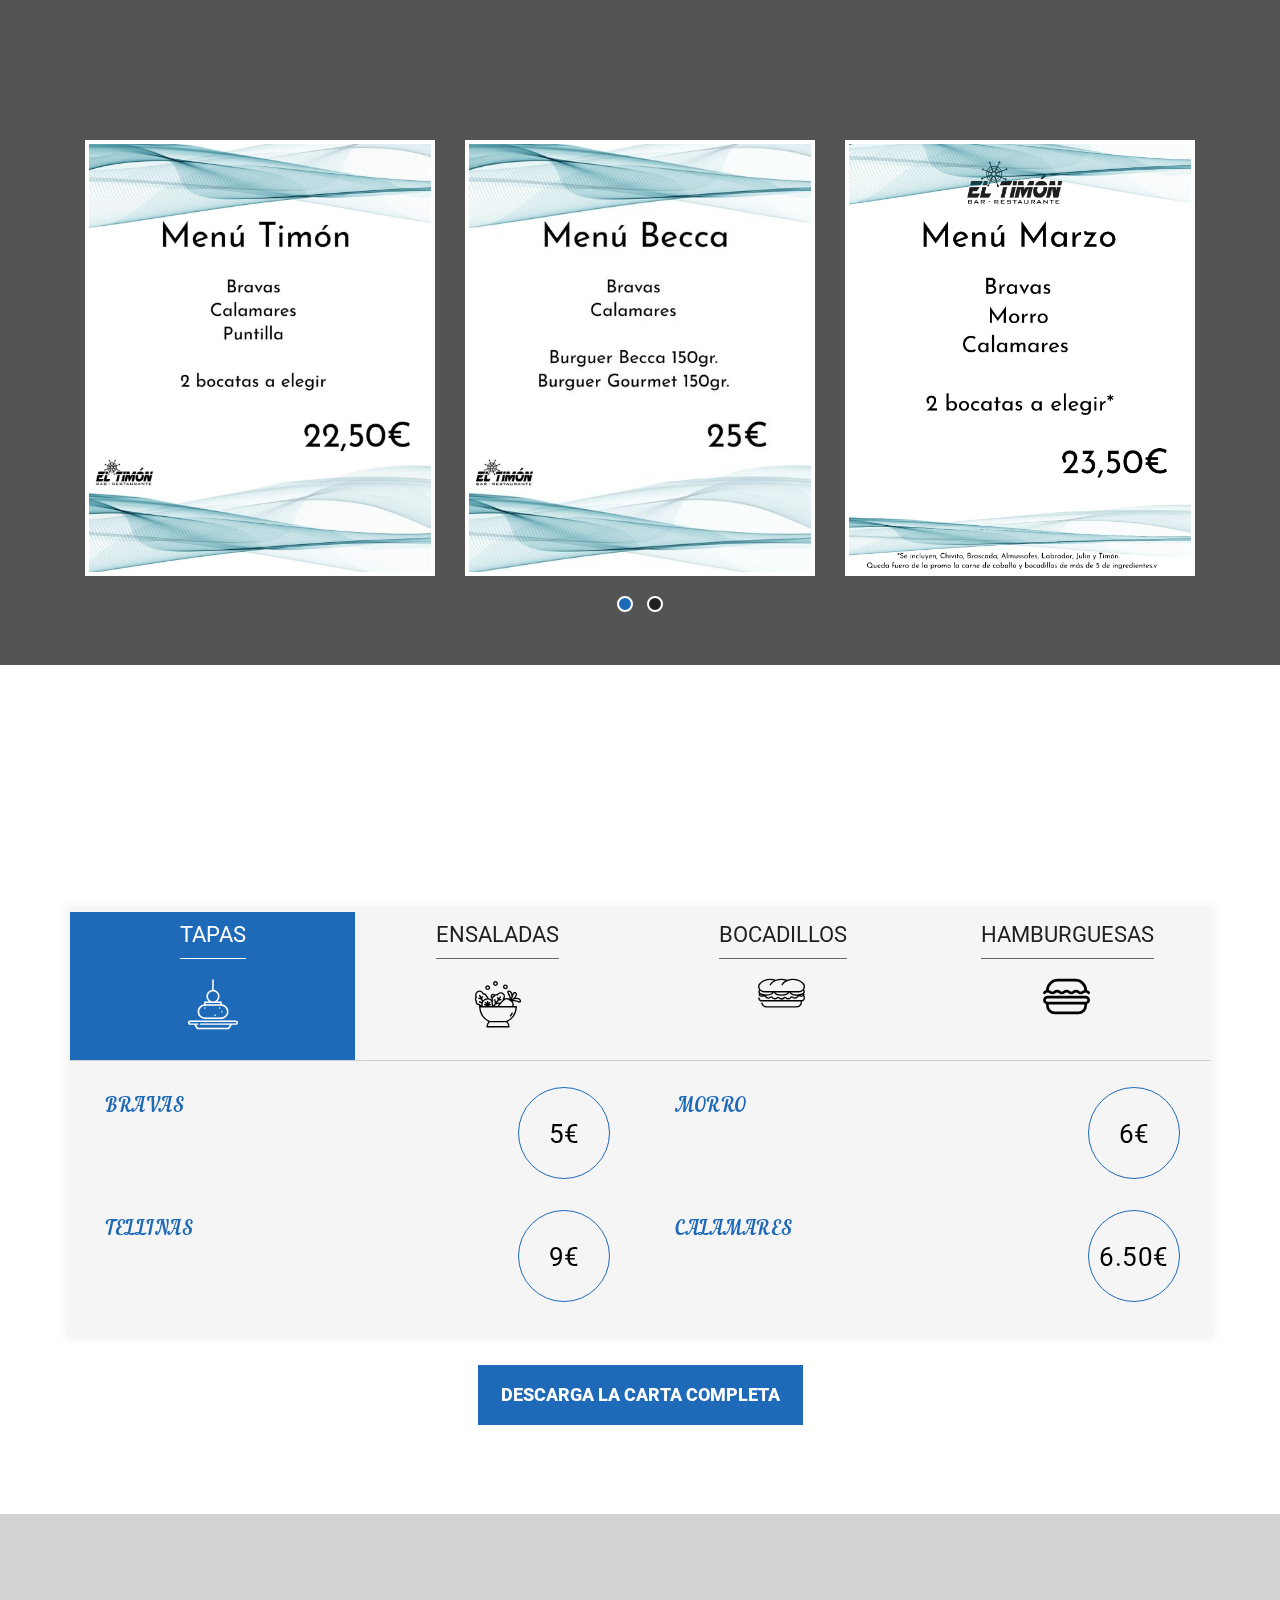
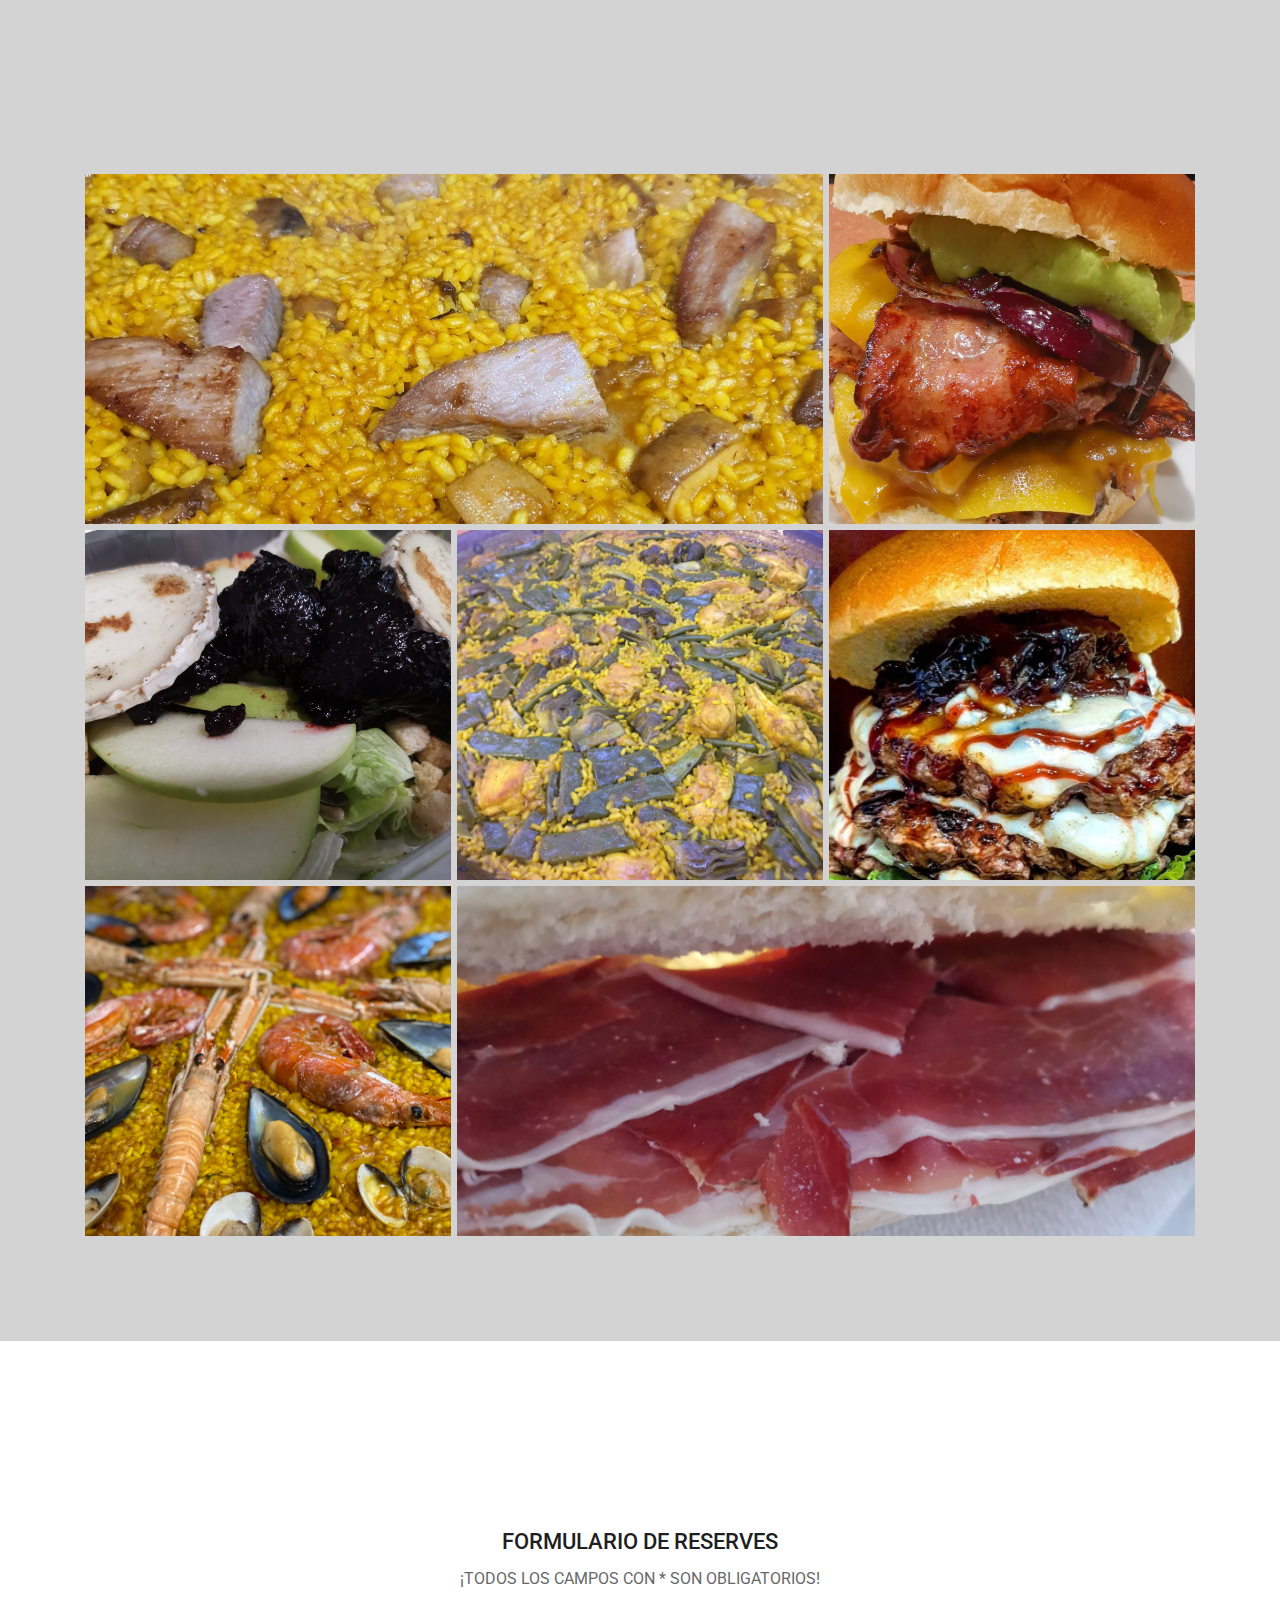
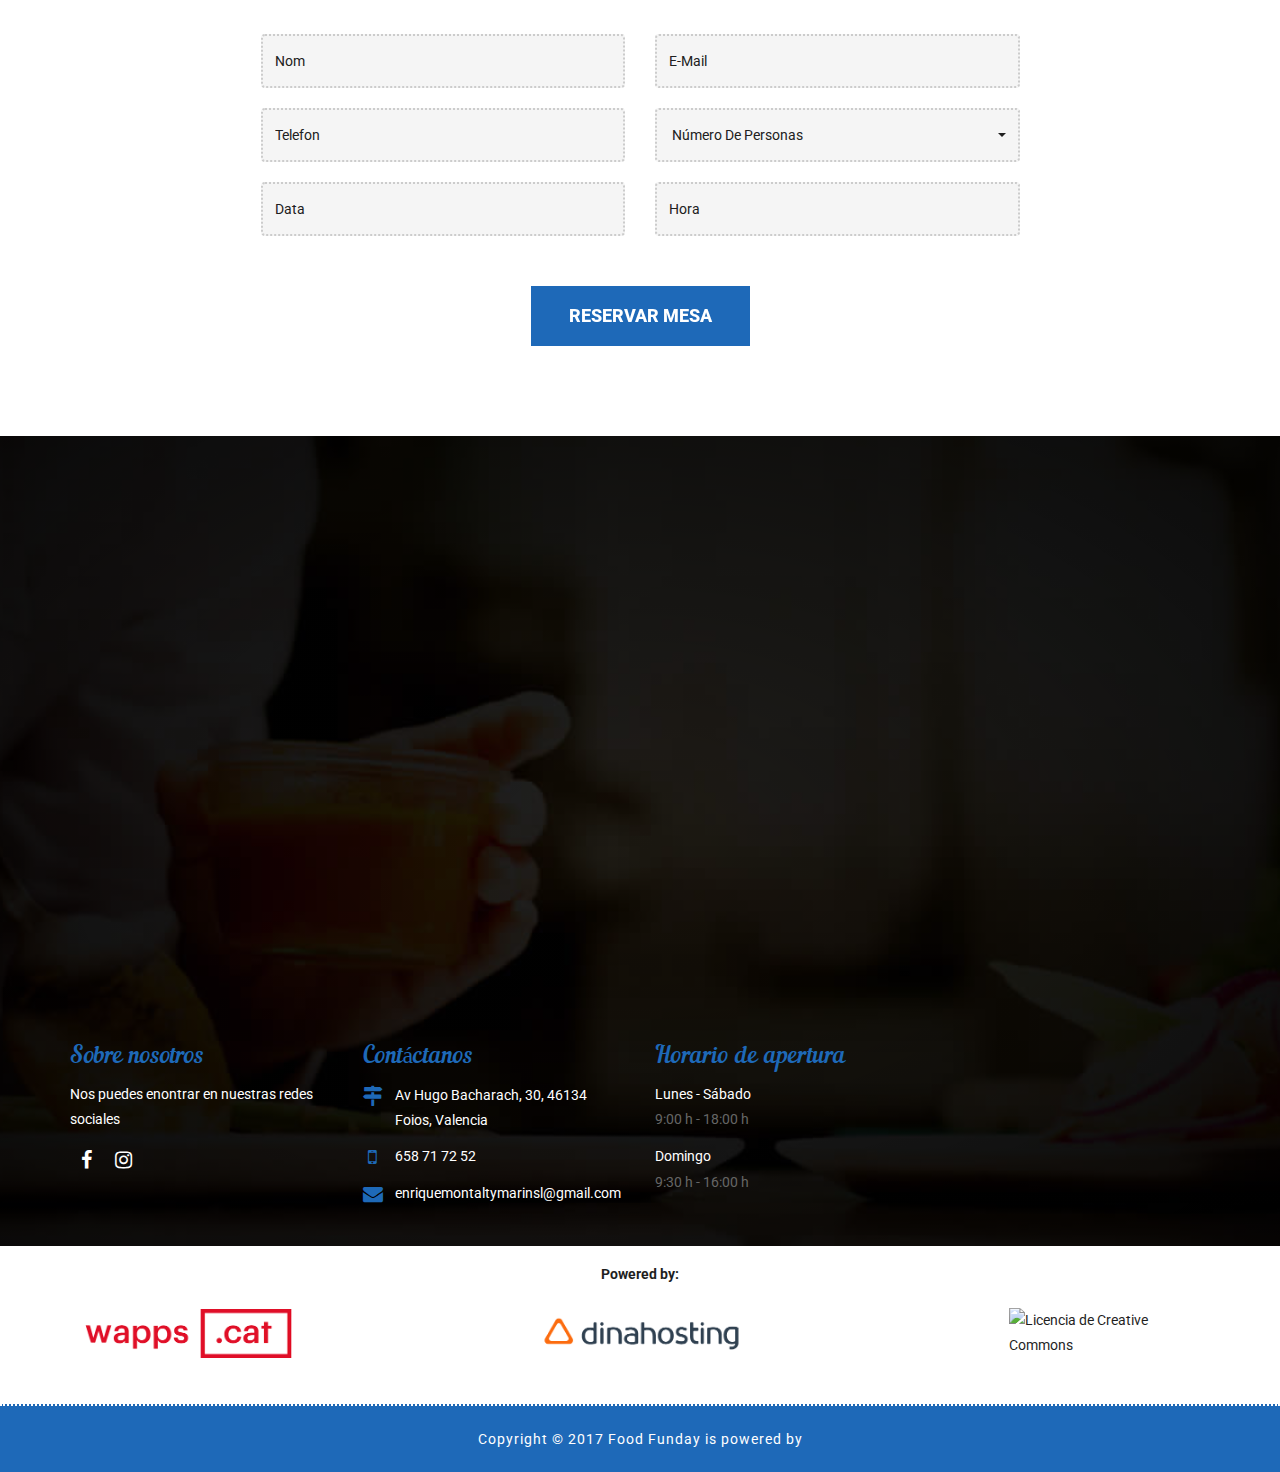
==== commit f29fc3f6: "Update index-castellano.html" ====
--- a/index-castellano.html
+++ b/index-castellano.html
@@ -808,7 +808,7 @@
         					<a href="https://dinahosting.com/"><img src="images/logo-dinahosting.png" width="50%"></a>
         				</div>
         				<div class="modal-body">
-        					<a rel="license" href="http://creativecommons.org/licenses/by/4.0/"><img alt="Licencia de Creative Commons" style="border-width:0;" src="https://i.creativecommons.org/l/by/4.0/88x31.png" width="100%" /></a><br /><a rel="license" href="http://creativecommons.org/licenses/by/4.0/"></a>.
+        					<a rel="license" href="http://creativecommons.org/licenses/by/4.0/"><img alt="Licencia de Creative Commons" style="border-width:0;" src="https://i.creativecommons.org/l/by/4.0/88x31.png" width="100%" /></a><br /><a rel="license" href="http://creativecommons.org/licenses/by/4.0/"></a>
         				</div>
         			</div>
         		</div>
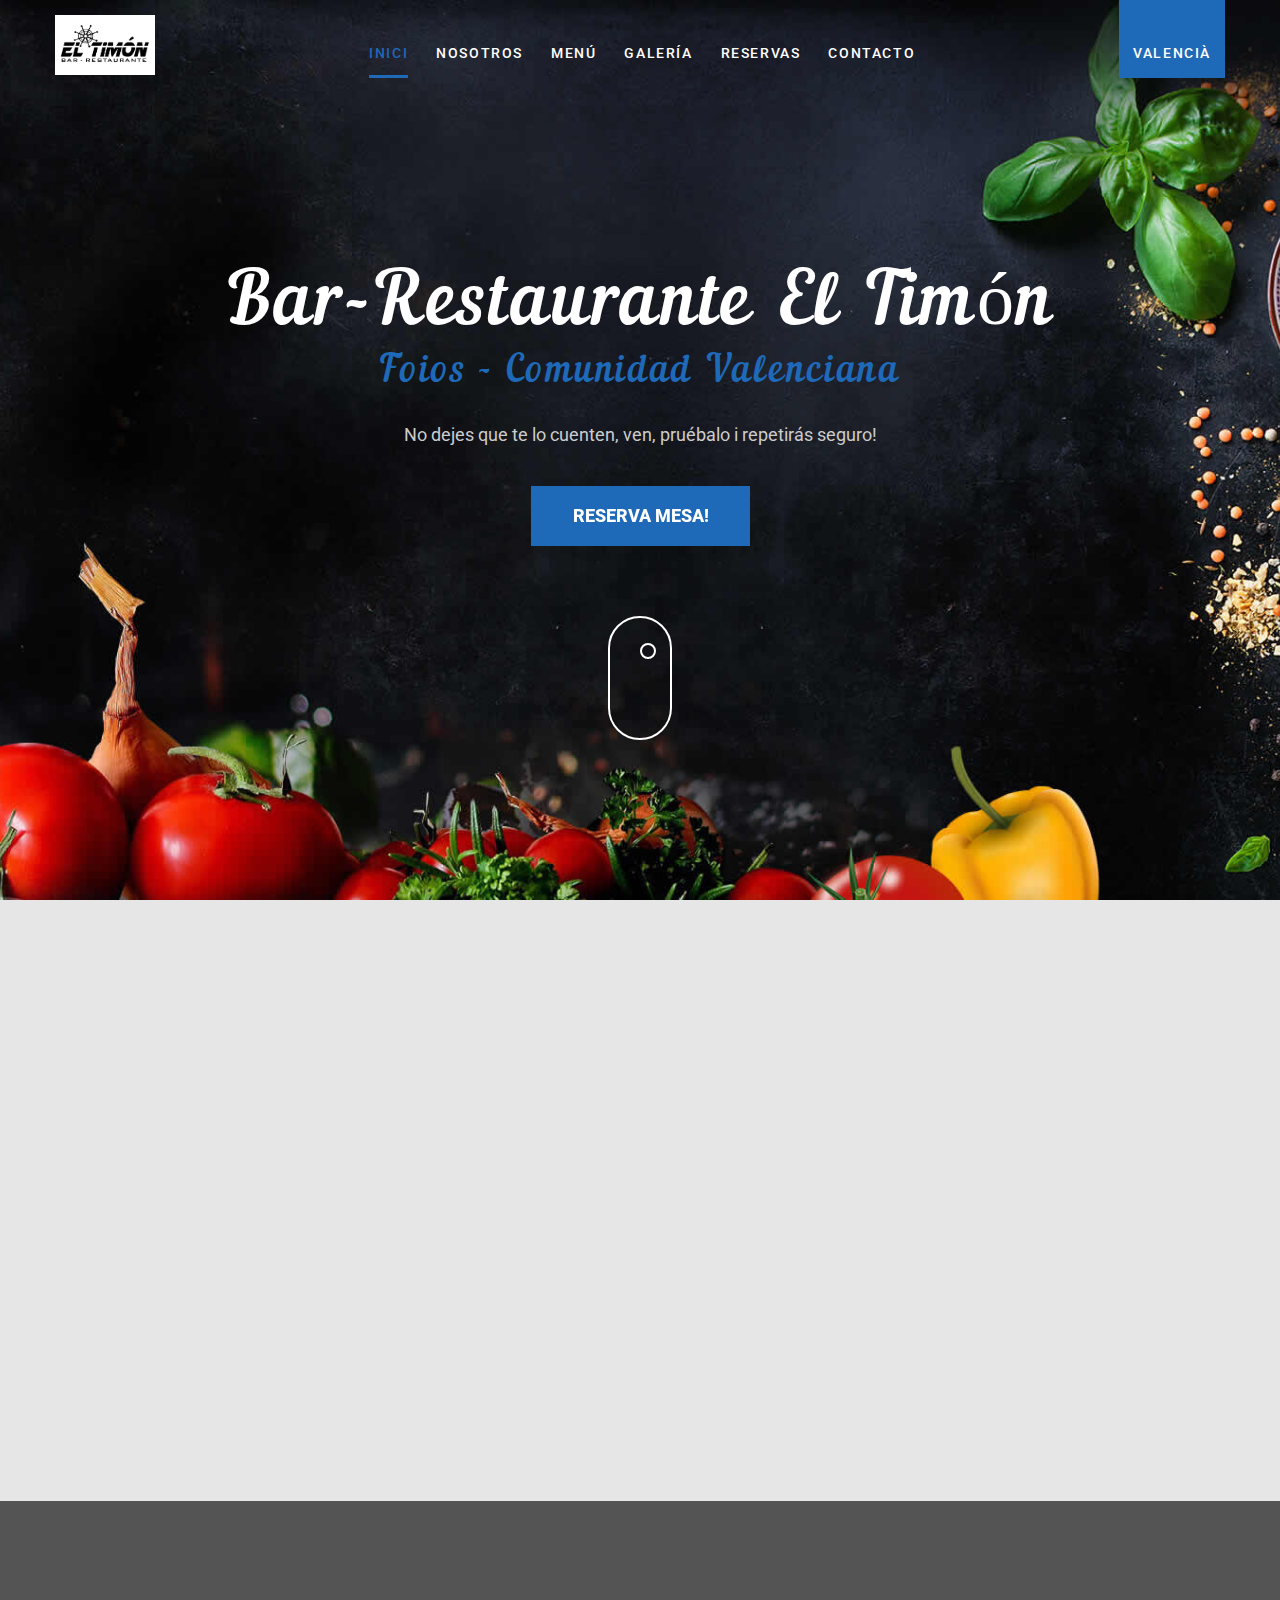
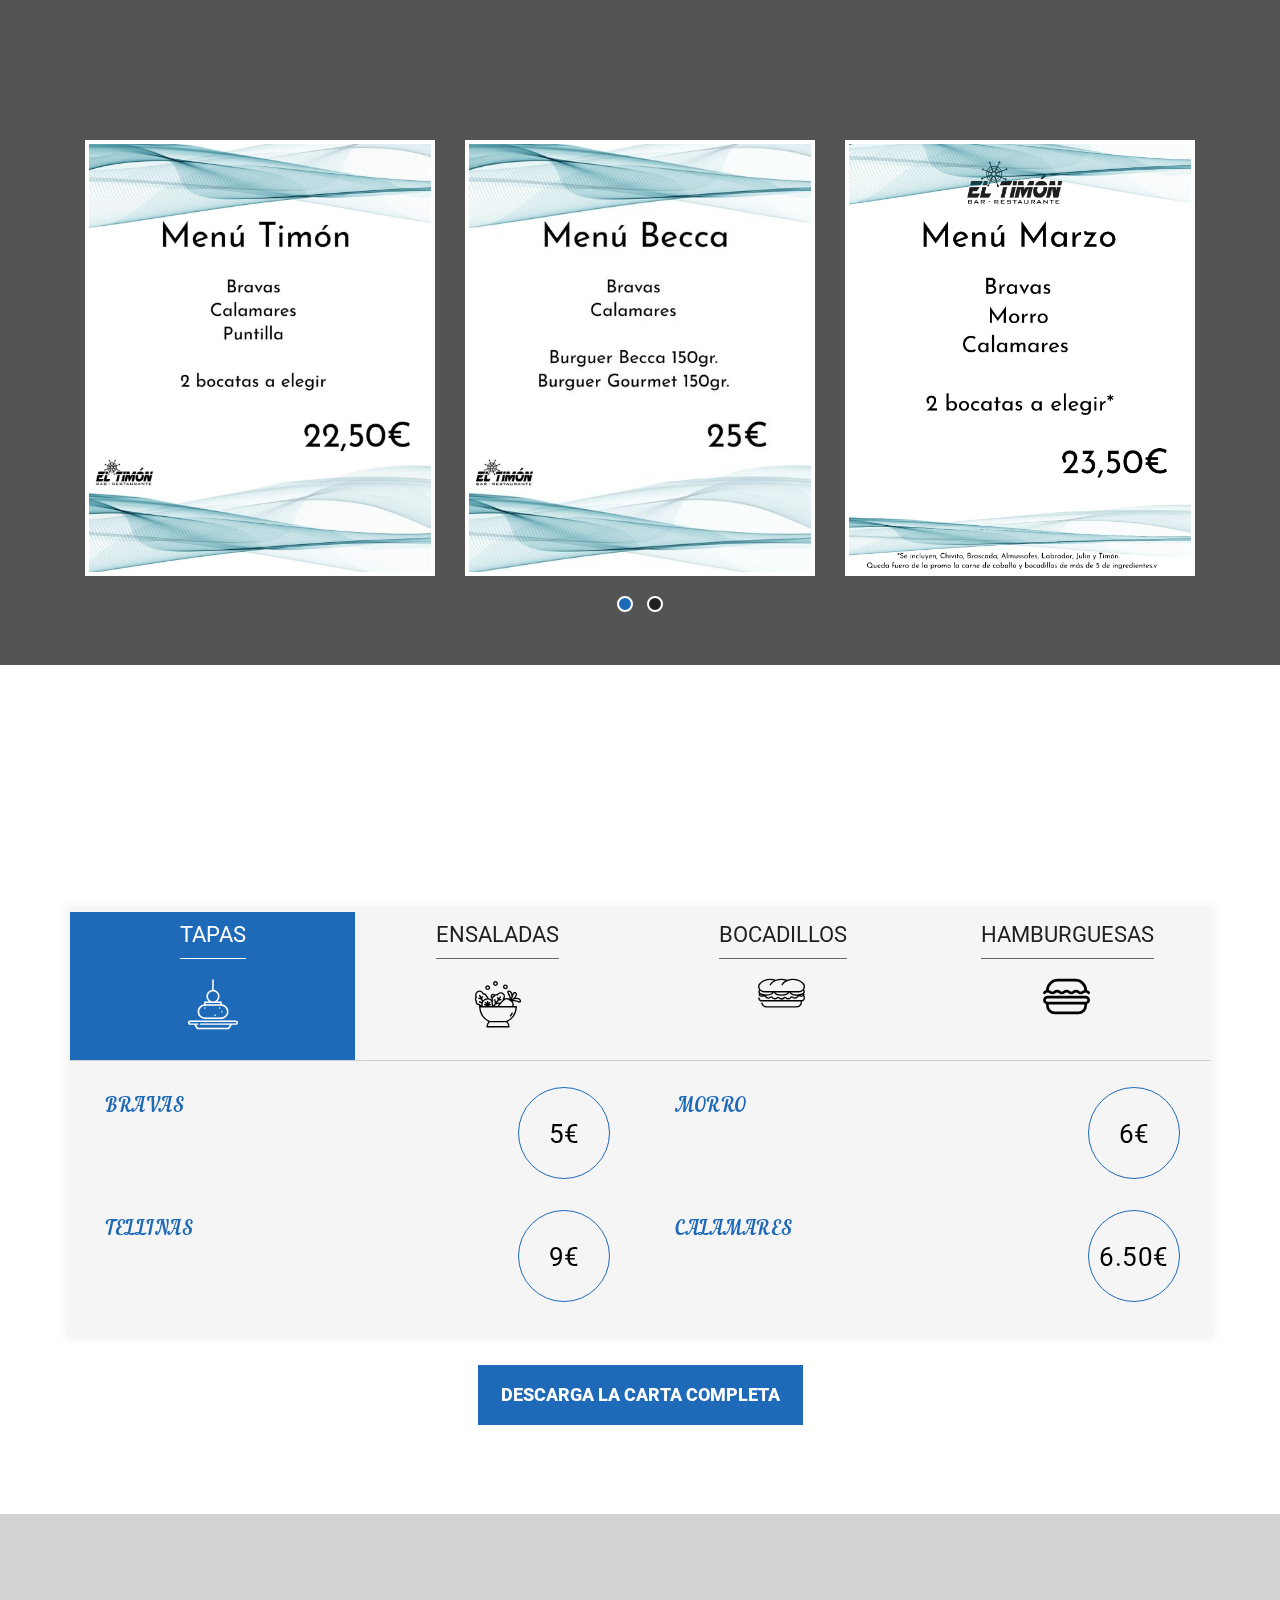
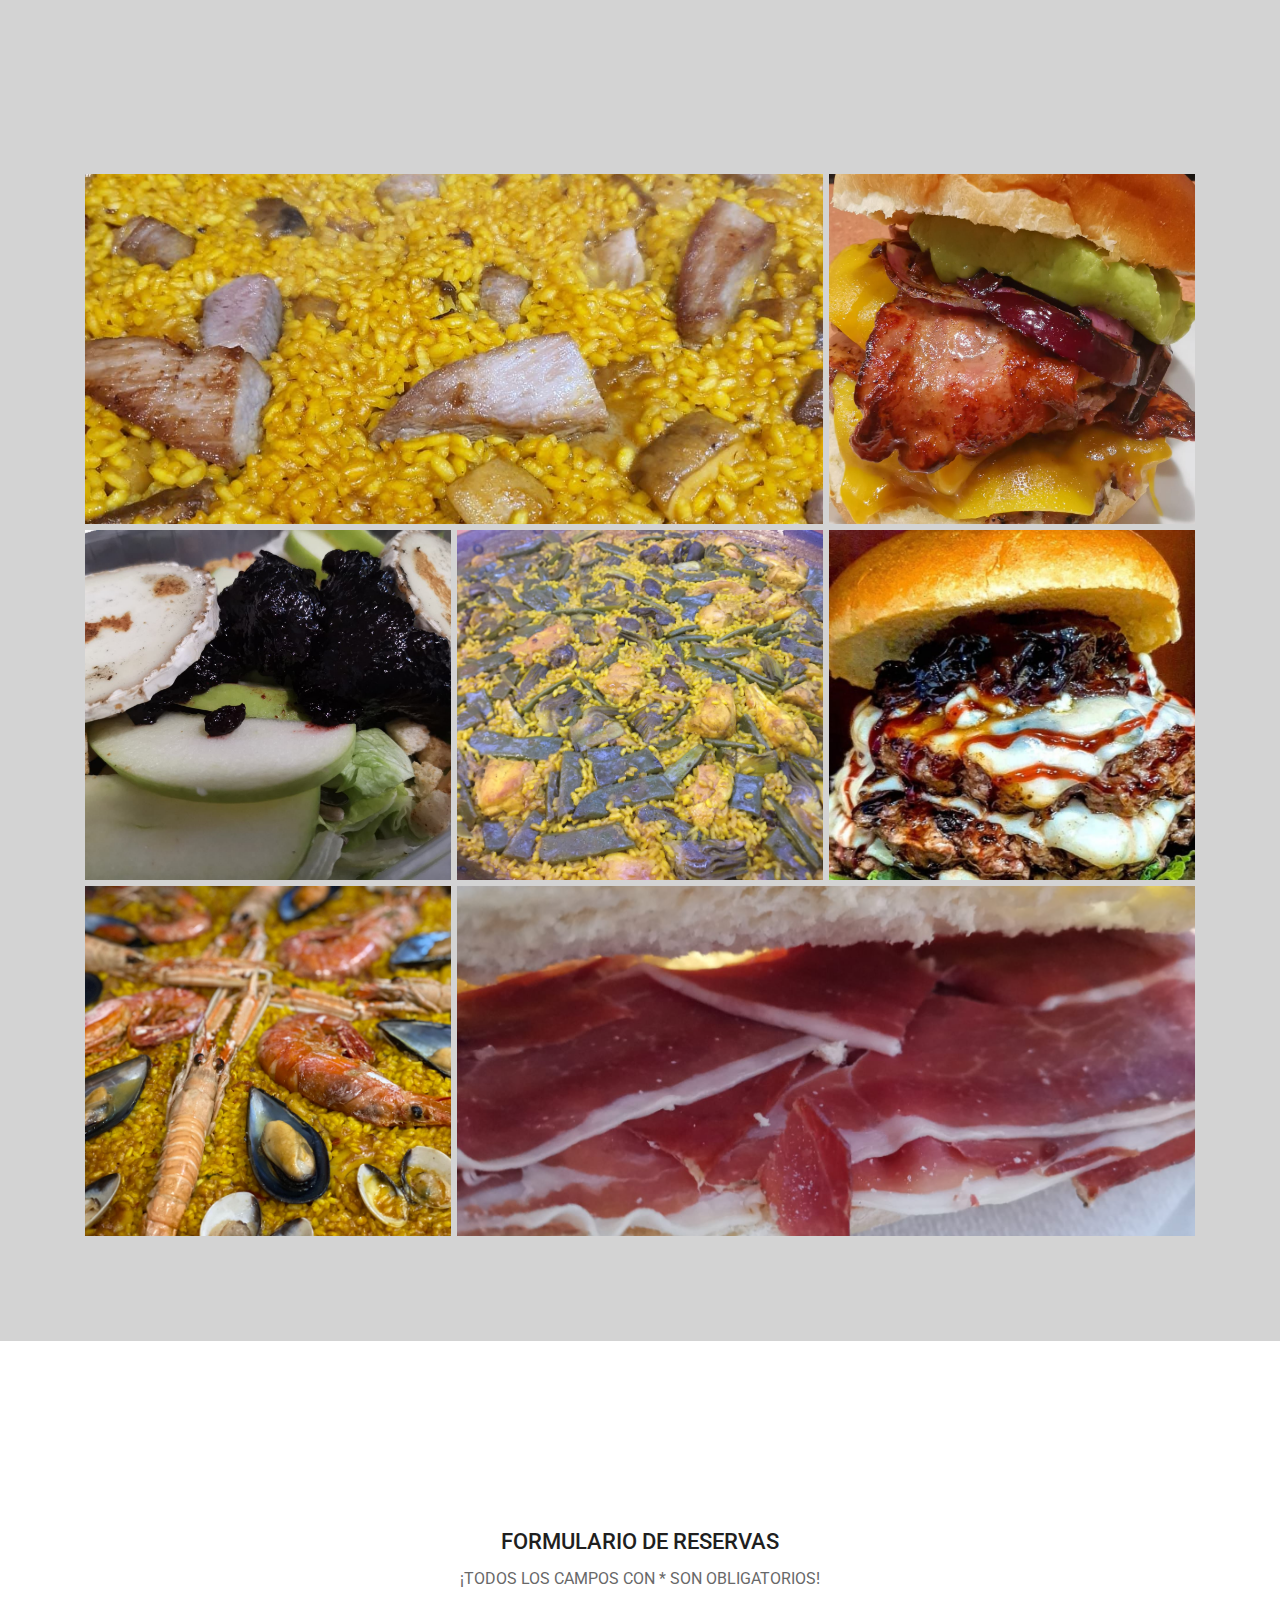
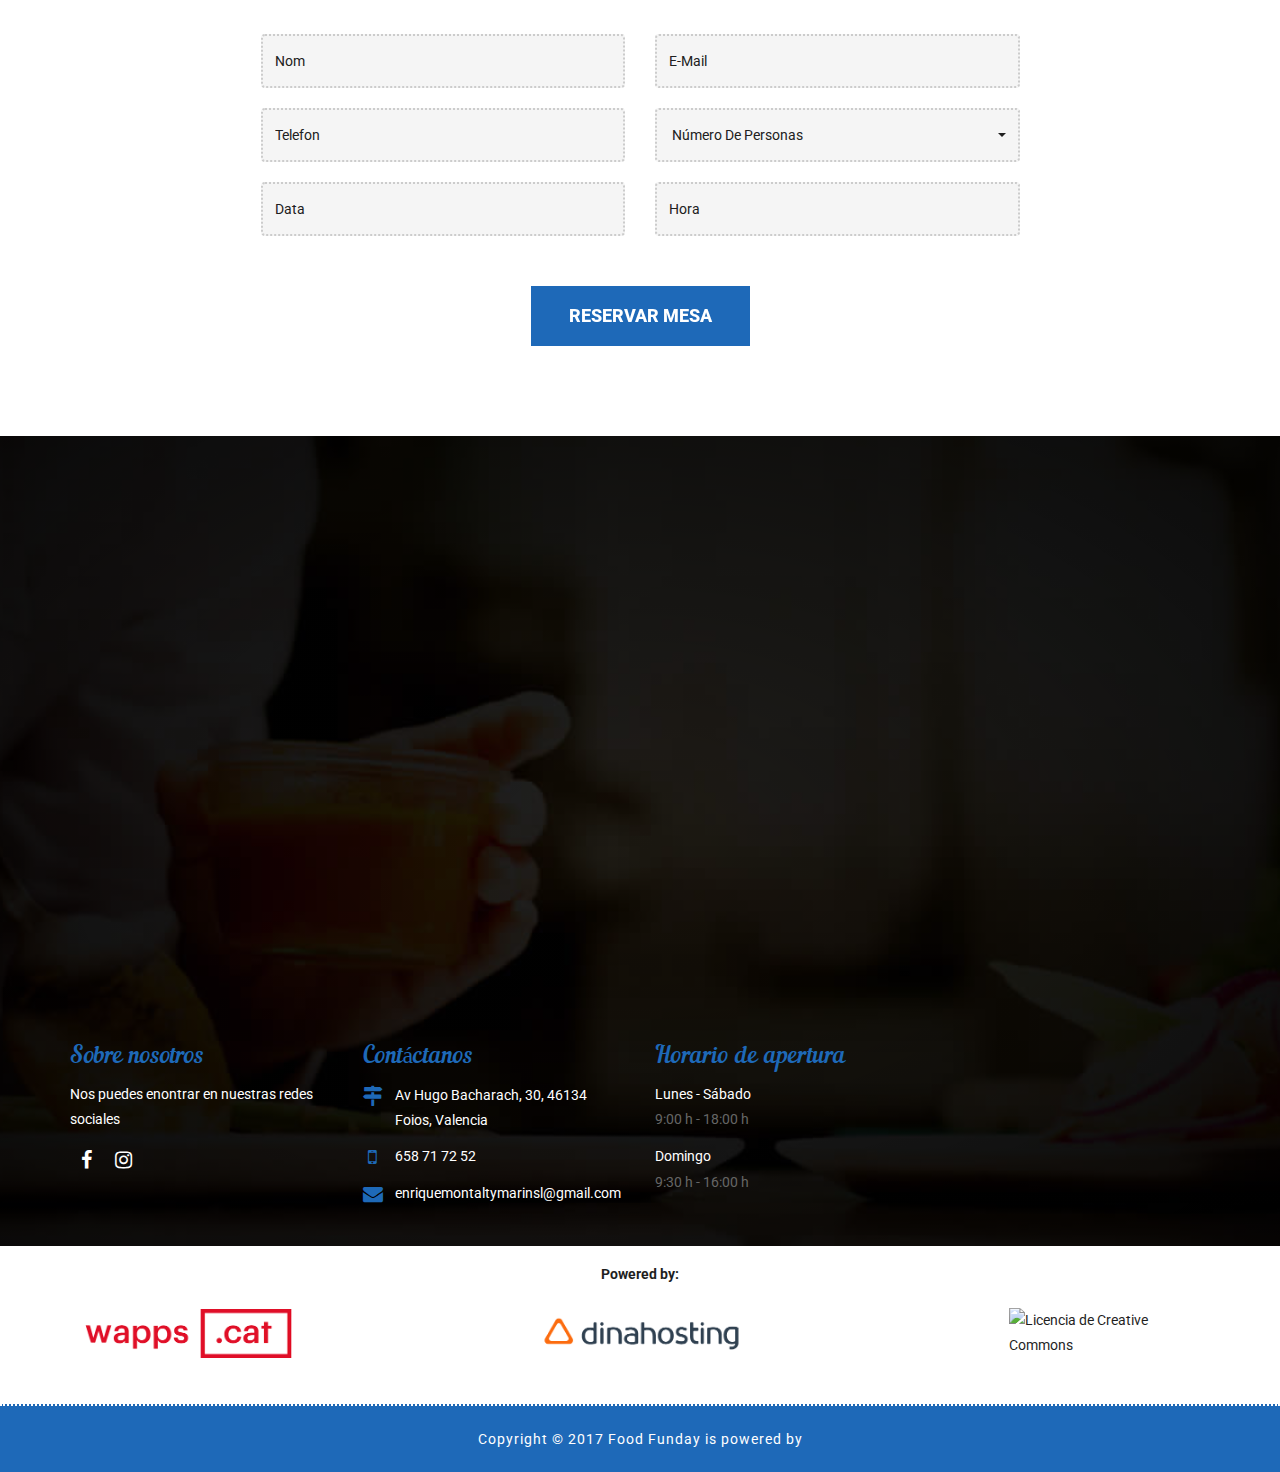
==== commit d22732c8: "Update index-castellano.html" ====
--- a/index-castellano.html
+++ b/index-castellano.html
@@ -637,7 +637,7 @@
 						Reservas			
 					</h2>
                         </div>
-                        <h4 class="form-title">FORMULARIO DE RESERVES</h4>
+                        <h4 class="form-title">FORMULARIO DE RESERVAS</h4>
                         <p>¡TODOS LOS CAMPOS CON * SON OBLIGATORIOS!</p>
 
                         <form method="post" class="reservations-box" name="contactform" action="php/mail.php">
